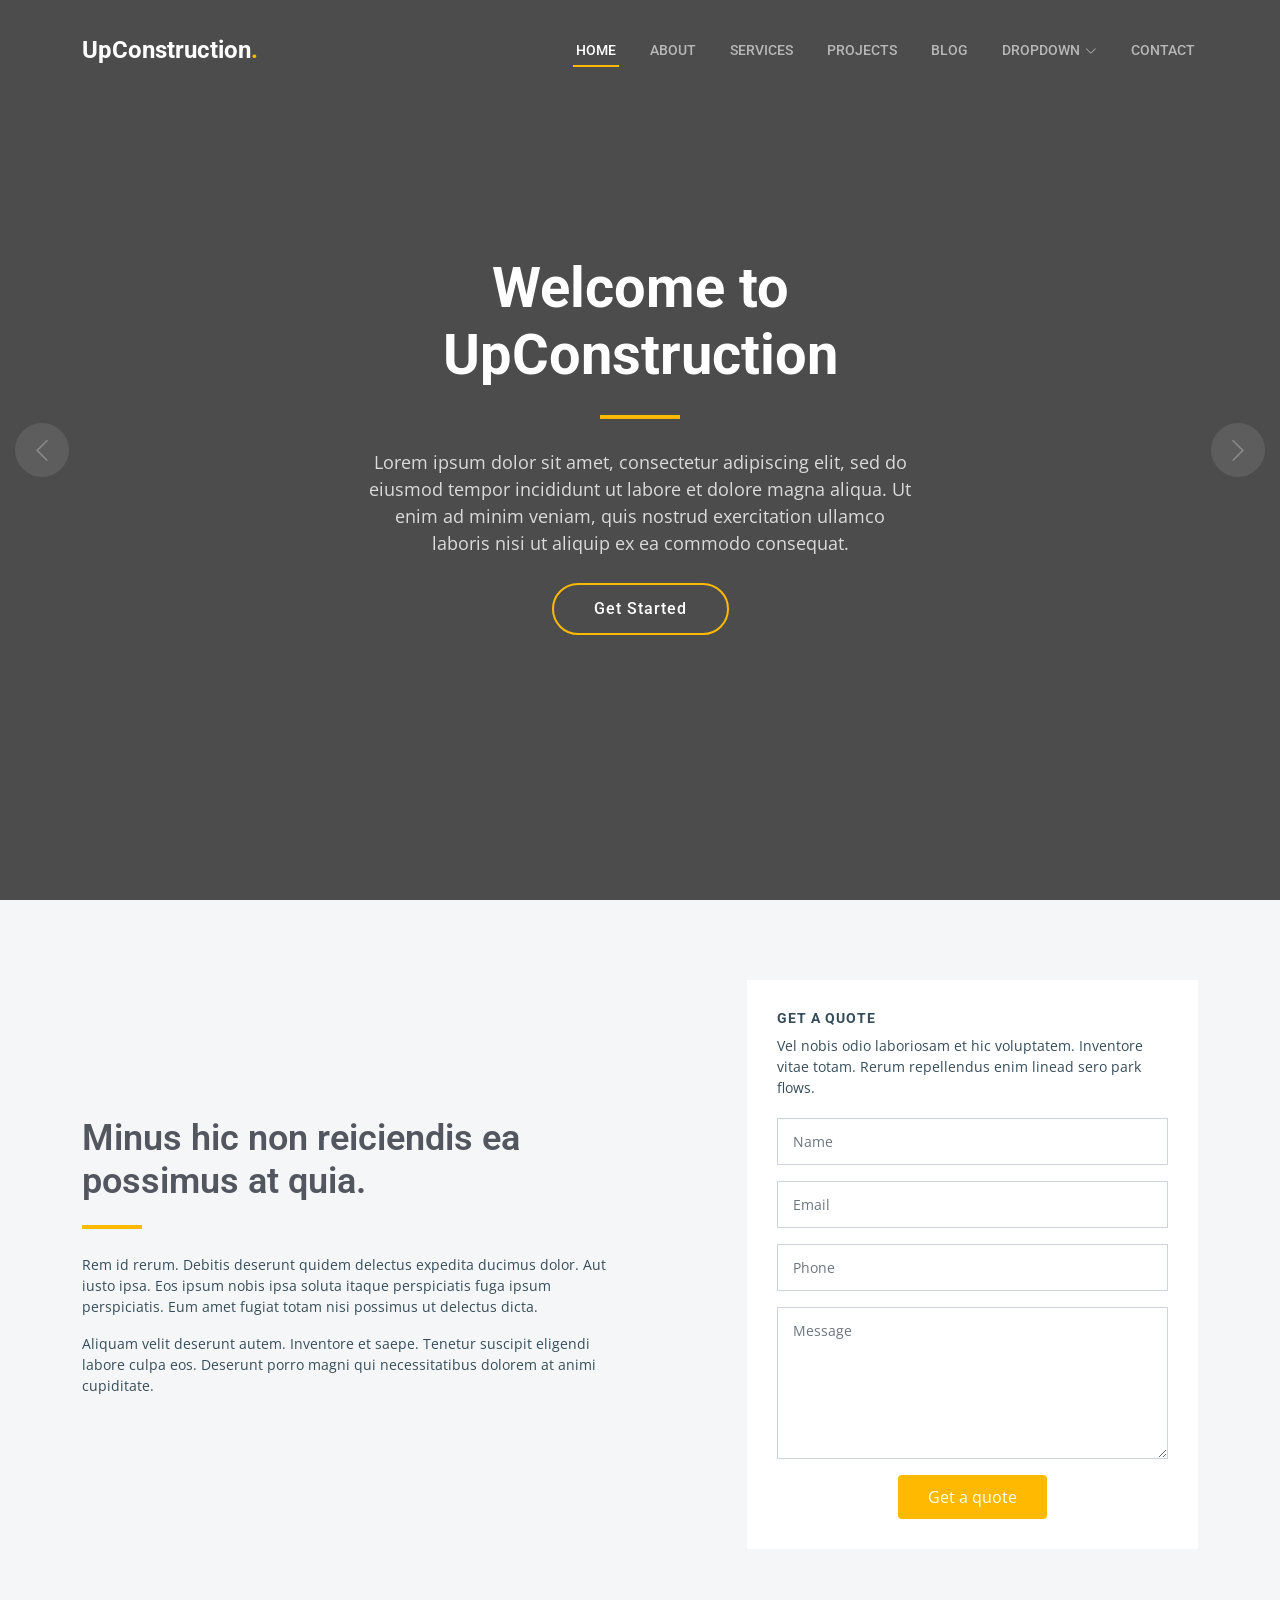
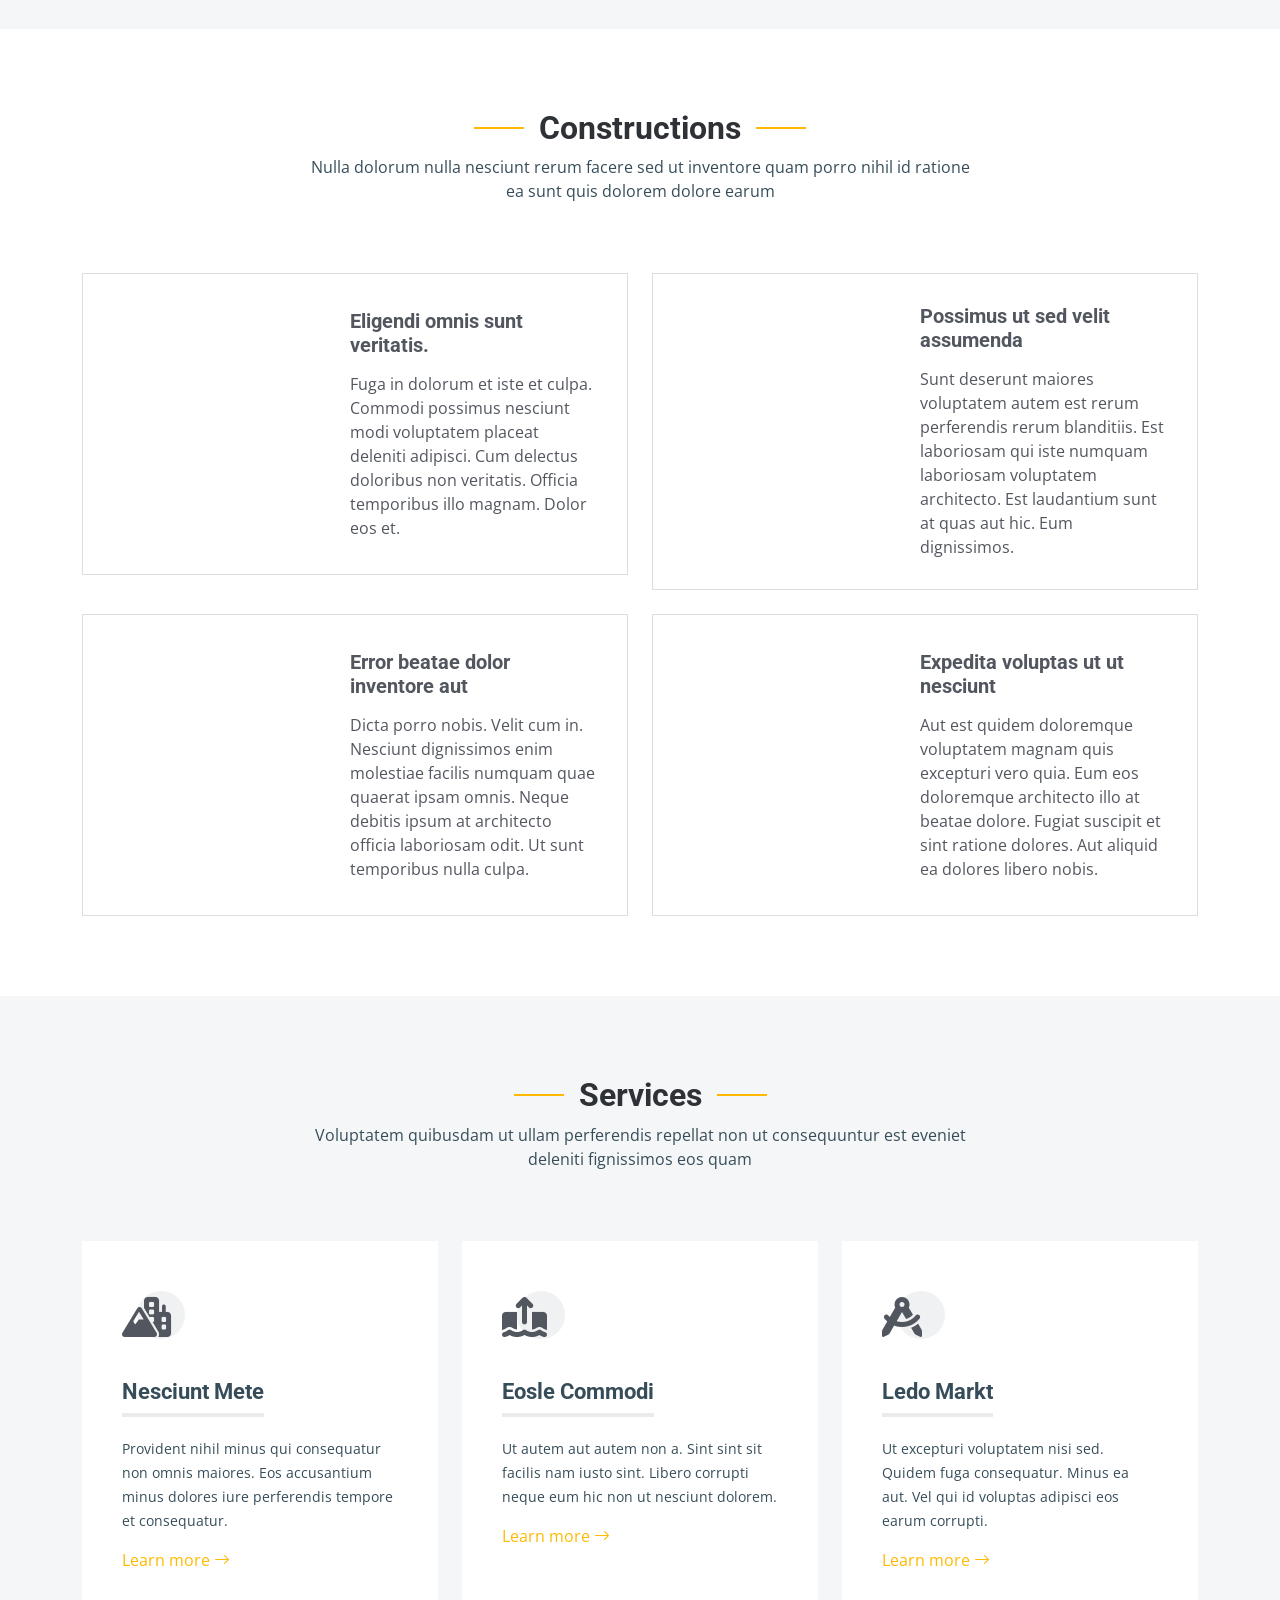
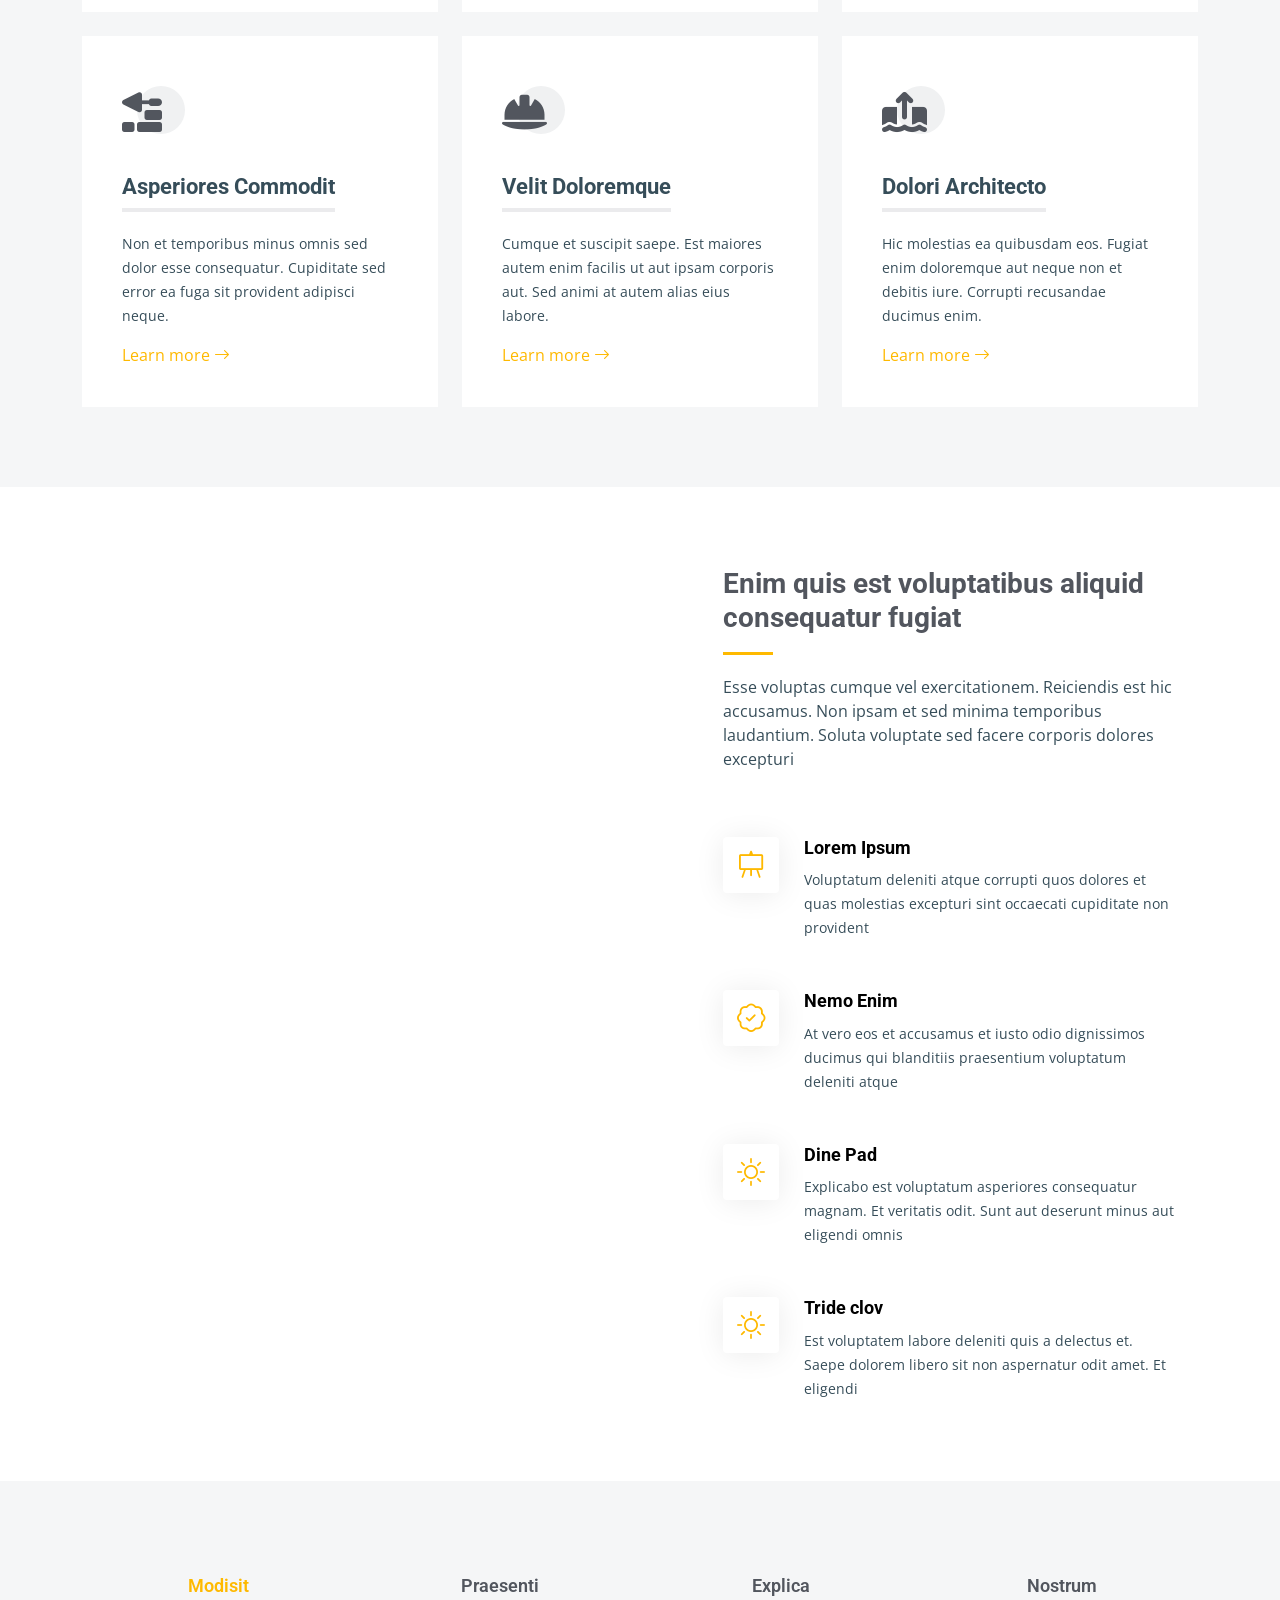
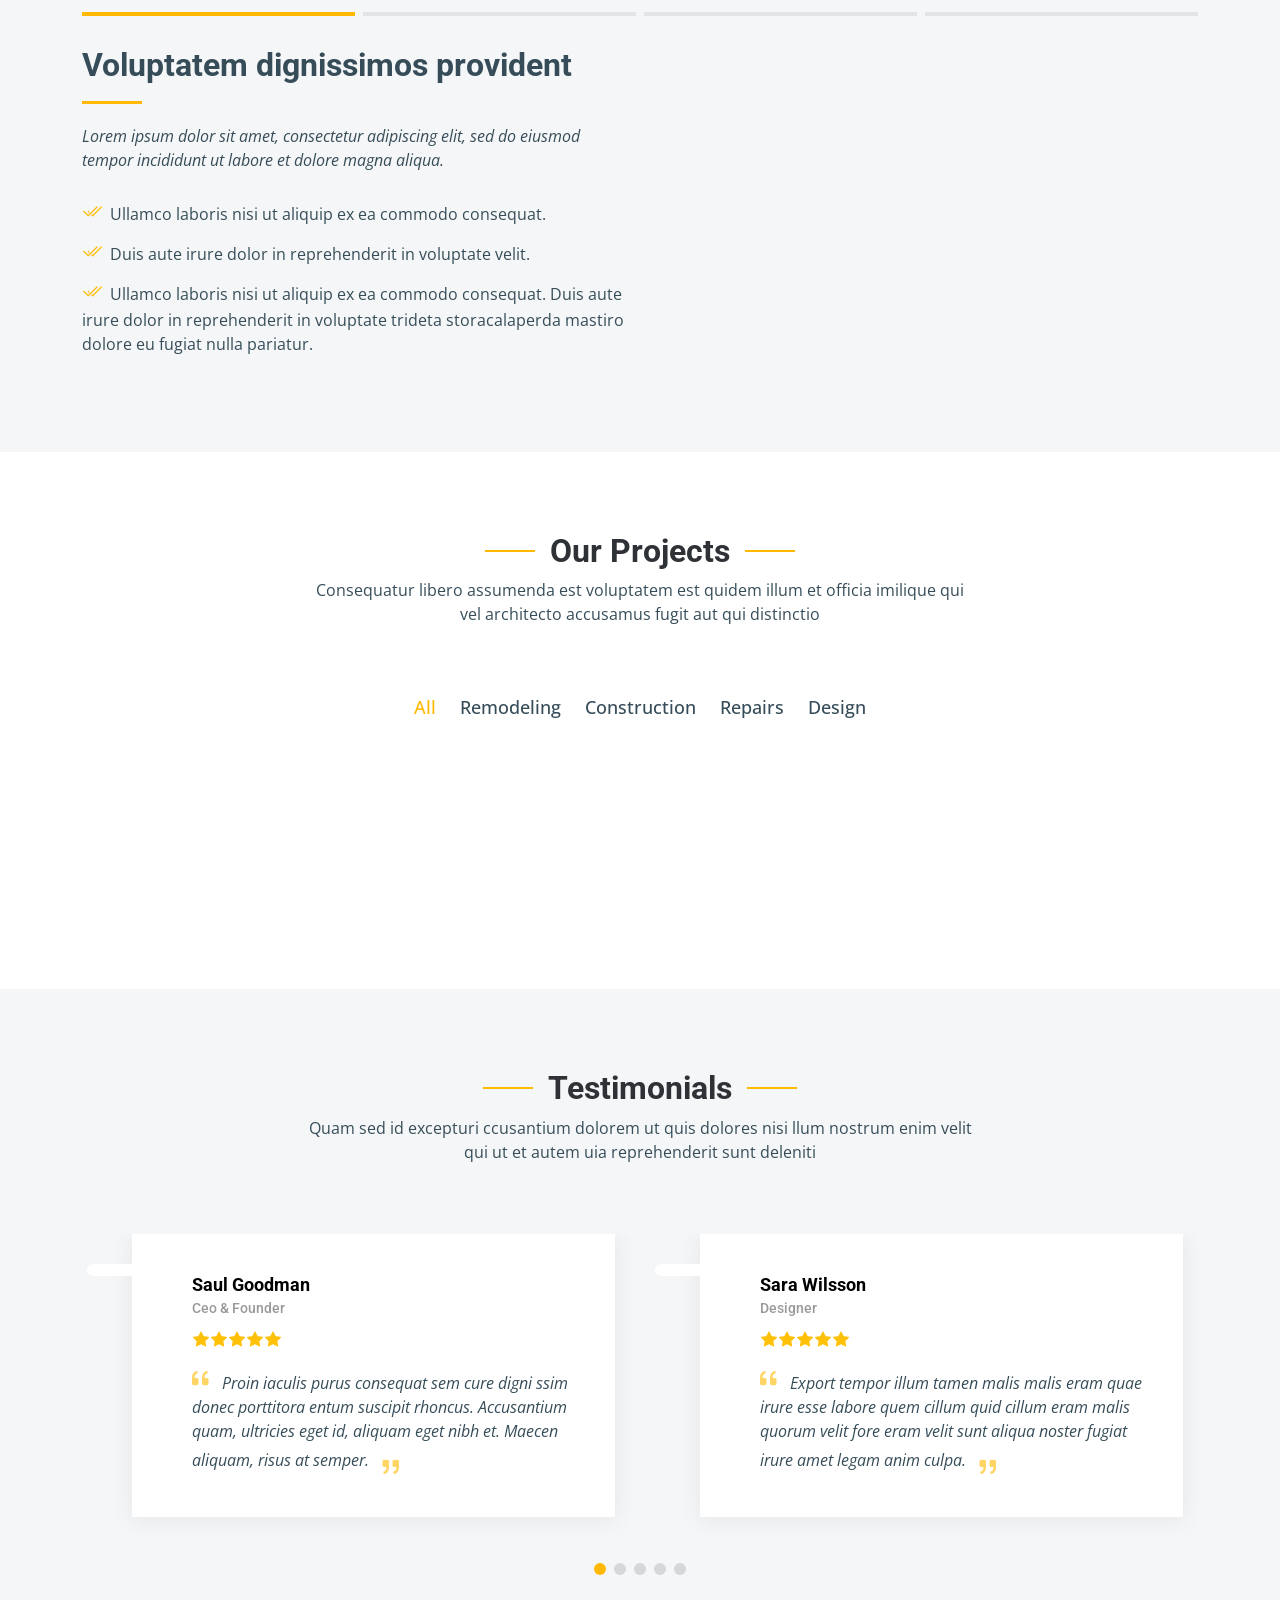
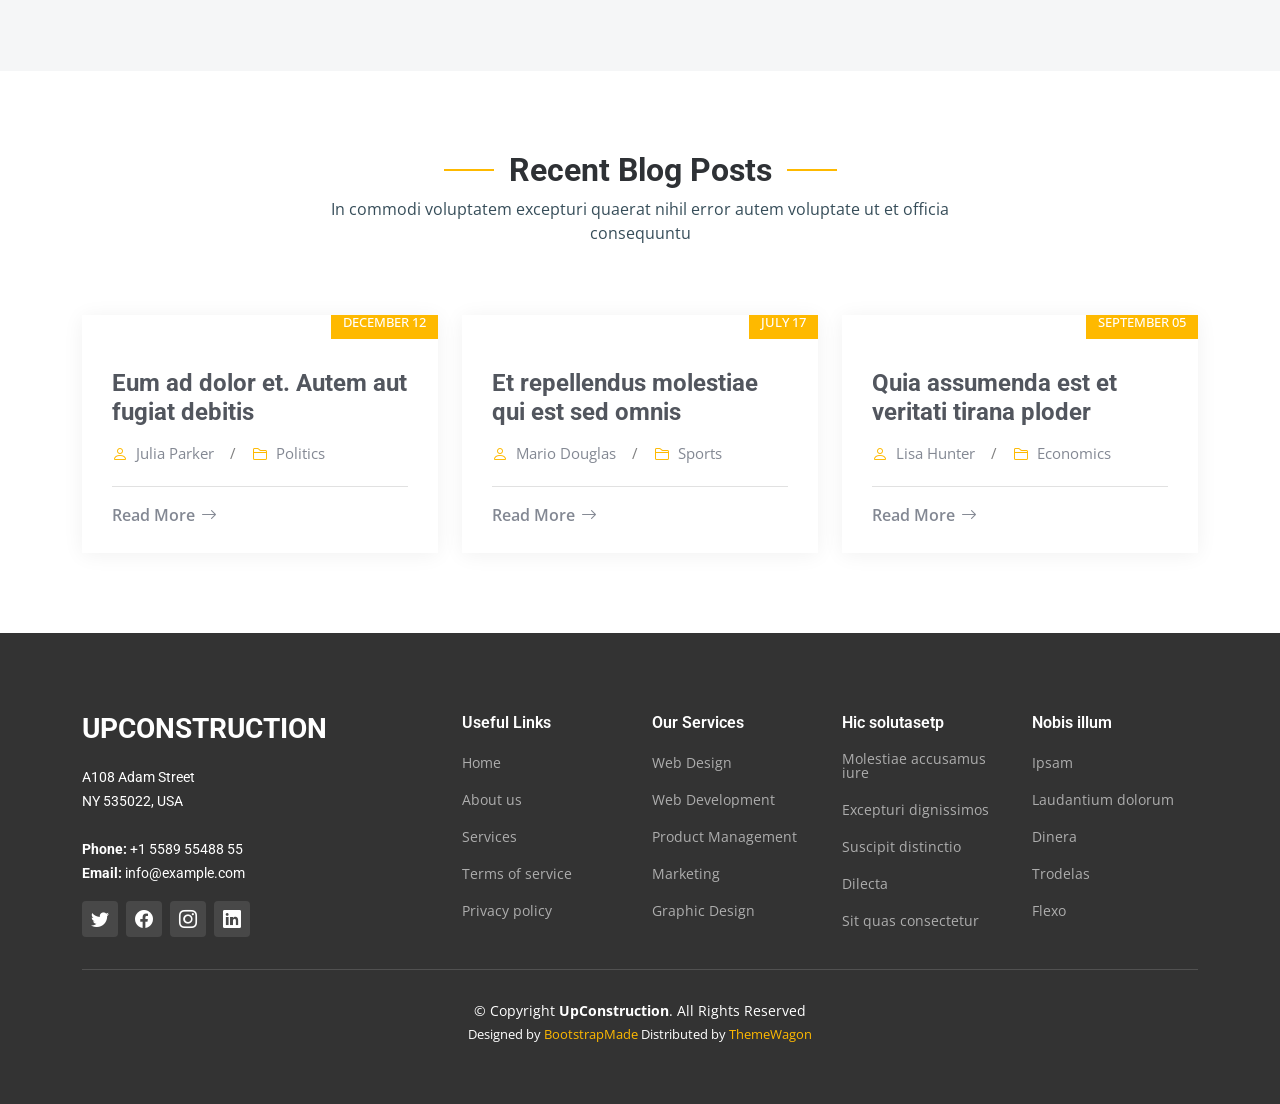
==== index.html @ d297de25 "Add files via upload" ====
<!DOCTYPE html>
<html lang="en">

<head>
  <meta charset="utf-8">
  <meta content="width=device-width, initial-scale=1.0" name="viewport">

  <title>UpConstruction Bootstrap Template - Index</title>
  <meta content="" name="description">
  <meta content="" name="keywords">

  <!-- Favicons -->
  <link href="assets/img/favicon.png" rel="icon">
  <link href="assets/img/apple-touch-icon.png" rel="apple-touch-icon">

  <!-- Google Fonts -->
  <link rel="preconnect" href="https://fonts.googleapis.com">
  <link rel="preconnect" href="https://fonts.gstatic.com" crossorigin>
  <link
    href="https://fonts.googleapis.com/css2?family=Open+Sans:ital,wght@0,300;0,400;0,500;0,600;0,700;1,300;1,400;1,600;1,700&family=Roboto:ital,wght@0,300;0,400;0,500;0,600;0,700;1,300;1,400;1,500;1,600;1,700&family=Work+Sans:ital,wght@0,300;0,400;0,500;0,600;0,700;1,300;1,400;1,500;1,600;1,700&display=swap"
    rel="stylesheet">

  <!-- Vendor CSS Files -->
  <link href="assets/vendor/bootstrap/css/bootstrap.min.css" rel="stylesheet">
  <link href="assets/vendor/bootstrap-icons/bootstrap-icons.css" rel="stylesheet">
  <link href="assets/vendor/fontawesome-free/css/all.min.css" rel="stylesheet">
  <link href="assets/vendor/aos/aos.css" rel="stylesheet">
  <link href="assets/vendor/glightbox/css/glightbox.min.css" rel="stylesheet">
  <link href="assets/vendor/swiper/swiper-bundle.min.css" rel="stylesheet">

  <!-- Template Main CSS File -->
  <link href="assets/css/main.css" rel="stylesheet">

  <!-- =======================================================
  * Template Name: UpConstruction - v1.3.0
  * Template URL: https://bootstrapmade.com/upconstruction-bootstrap-construction-website-template/
  * Author: BootstrapMade.com
  * License: https://bootstrapmade.com/license/
  ======================================================== -->
</head>

<body>

  <!-- ======= Header ======= -->
  <header id="header" class="header d-flex align-items-center">
    <div class="container-fluid container-xl d-flex align-items-center justify-content-between">

      <a href="index.html" class="logo d-flex align-items-center">
        <!-- Uncomment the line below if you also wish to use an image logo -->
        <!-- <img src="assets/img/logo.png" alt=""> -->
        <h1>UpConstruction<span>.</span></h1>
      </a>

      <i class="mobile-nav-toggle mobile-nav-show bi bi-list"></i>
      <i class="mobile-nav-toggle mobile-nav-hide d-none bi bi-x"></i>
      <nav id="navbar" class="navbar">
        <ul>
          <li><a href="index.html" class="active">Home</a></li>
          <li><a href="about.html">About</a></li>
          <li><a href="services.html">Services</a></li>
          <li><a href="projects.html">Projects</a></li>
          <li><a href="blog.html">Blog</a></li>
          <li class="dropdown"><a href="#"><span>Dropdown</span> <i
                class="bi bi-chevron-down dropdown-indicator"></i></a>
            <ul>
              <li><a href="#">Dropdown 1</a></li>
              <li class="dropdown"><a href="#"><span>Deep Dropdown</span> <i
                    class="bi bi-chevron-down dropdown-indicator"></i></a>
                <ul>
                  <li><a href="#">Deep Dropdown 1</a></li>
                  <li><a href="#">Deep Dropdown 2</a></li>
                  <li><a href="#">Deep Dropdown 3</a></li>
                  <li><a href="#">Deep Dropdown 4</a></li>
                  <li><a href="#">Deep Dropdown 5</a></li>
                </ul>
              </li>
              <li><a href="#">Dropdown 2</a></li>
              <li><a href="#">Dropdown 3</a></li>
              <li><a href="#">Dropdown 4</a></li>
            </ul>
          </li>
          <li><a href="contact.html">Contact</a></li>
        </ul>
      </nav><!-- .navbar -->

    </div>
  </header><!-- End Header -->

  <!-- ======= Hero Section ======= -->
  <section id="hero" class="hero">

    <div class="info d-flex align-items-center">
      <div class="container">
        <div class="row justify-content-center">
          <div class="col-lg-6 text-center">
            <h2 data-aos="fade-down">Welcome to <span>UpConstruction</span></h2>
            <p data-aos="fade-up">Lorem ipsum dolor sit amet, consectetur adipiscing elit, sed do eiusmod tempor
              incididunt ut labore et dolore magna aliqua. Ut enim ad minim veniam, quis nostrud exercitation ullamco
              laboris nisi ut aliquip ex ea commodo consequat.</p>
            <a data-aos="fade-up" data-aos-delay="200" href="#get-started" class="btn-get-started">Get Started</a>
          </div>
        </div>
      </div>
    </div>

    <div id="hero-carousel" class="carousel slide" data-bs-ride="carousel" data-bs-interval="5000">

      <div class="carousel-item active" style="background-image: url(assets/img/hero-carousel/hero-carousel-1.jpg)">
      </div>
      <div class="carousel-item" style="background-image: url(assets/img/hero-carousel/hero-carousel-2.jpg)"></div>
      <div class="carousel-item" style="background-image: url(assets/img/hero-carousel/hero-carousel-3.jpg)"></div>
      <div class="carousel-item" style="background-image: url(assets/img/hero-carousel/hero-carousel-4.jpg)"></div>
      <div class="carousel-item" style="background-image: url(assets/img/hero-carousel/hero-carousel-5.jpg)"></div>

      <a class="carousel-control-prev" href="#hero-carousel" role="button" data-bs-slide="prev">
        <span class="carousel-control-prev-icon bi bi-chevron-left" aria-hidden="true"></span>
      </a>

      <a class="carousel-control-next" href="#hero-carousel" role="button" data-bs-slide="next">
        <span class="carousel-control-next-icon bi bi-chevron-right" aria-hidden="true"></span>
      </a>

    </div>

  </section><!-- End Hero Section -->

  <main id="main">

    <!-- ======= Get Started Section ======= -->
    <section id="get-started" class="get-started section-bg">
      <div class="container">

        <div class="row justify-content-between gy-4">

          <div class="col-lg-6 d-flex align-items-center" data-aos="fade-up">
            <div class="content">
              <h3>Minus hic non reiciendis ea possimus at quia.</h3>
              <p>Rem id rerum. Debitis deserunt quidem delectus expedita ducimus dolor. Aut iusto ipsa. Eos ipsum nobis
                ipsa soluta itaque perspiciatis fuga ipsum perspiciatis. Eum amet fugiat totam nisi possimus ut delectus
                dicta.
              <p>Aliquam velit deserunt autem. Inventore et saepe. Tenetur suscipit eligendi labore culpa eos. Deserunt
                porro magni qui necessitatibus dolorem at animi cupiditate.</p>
            </div>
          </div>

          <div class="col-lg-5" data-aos="fade">
            <form action="forms/quote.php" method="post" class="php-email-form">
              <h3>Get a quote</h3>
              <p>Vel nobis odio laboriosam et hic voluptatem. Inventore vitae totam. Rerum repellendus enim linead sero
                park flows.</p>
              <div class="row gy-3">

                <div class="col-md-12">
                  <input type="text" name="name" class="form-control" placeholder="Name" required>
                </div>

                <div class="col-md-12 ">
                  <input type="email" class="form-control" name="email" placeholder="Email" required>
                </div>

                <div class="col-md-12">
                  <input type="text" class="form-control" name="phone" placeholder="Phone" required>
                </div>

                <div class="col-md-12">
                  <textarea class="form-control" name="message" rows="6" placeholder="Message" required></textarea>
                </div>

                <div class="col-md-12 text-center">
                  <div class="loading">Loading</div>
                  <div class="error-message"></div>
                  <div class="sent-message">Your quote request has been sent successfully. Thank you!</div>

                  <button type="submit">Get a quote</button>
                </div>

              </div>
            </form>
          </div><!-- End Quote Form -->

        </div>

      </div>
    </section><!-- End Get Started Section -->

    <!-- ======= Constructions Section ======= -->
    <section id="constructions" class="constructions">
      <div class="container" data-aos="fade-up">

        <div class="section-header">
          <h2>Constructions</h2>
          <p>Nulla dolorum nulla nesciunt rerum facere sed ut inventore quam porro nihil id ratione ea sunt quis dolorem
            dolore earum</p>
        </div>

        <div class="row gy-4">

          <div class="col-lg-6" data-aos="fade-up" data-aos-delay="100">
            <div class="card-item">
              <div class="row">
                <div class="col-xl-5">
                  <div class="card-bg" style="background-image: url(assets/img/constructions-1.jpg);"></div>
                </div>
                <div class="col-xl-7 d-flex align-items-center">
                  <div class="card-body">
                    <h4 class="card-title">Eligendi omnis sunt veritatis.</h4>
                    <p>Fuga in dolorum et iste et culpa. Commodi possimus nesciunt modi voluptatem placeat deleniti
                      adipisci. Cum delectus doloribus non veritatis. Officia temporibus illo magnam. Dolor eos et.</p>
                  </div>
                </div>
              </div>
            </div>
          </div><!-- End Card Item -->

          <div class="col-lg-6" data-aos="fade-up" data-aos-delay="200">
            <div class="card-item">
              <div class="row">
                <div class="col-xl-5">
                  <div class="card-bg" style="background-image: url(assets/img/constructions-2.jpg);"></div>
                </div>
                <div class="col-xl-7 d-flex align-items-center">
                  <div class="card-body">
                    <h4 class="card-title">Possimus ut sed velit assumenda</h4>
                    <p>Sunt deserunt maiores voluptatem autem est rerum perferendis rerum blanditiis. Est laboriosam qui
                      iste numquam laboriosam voluptatem architecto. Est laudantium sunt at quas aut hic. Eum
                      dignissimos.</p>
                  </div>
                </div>
              </div>
            </div>
          </div><!-- End Card Item -->

          <div class="col-lg-6" data-aos="fade-up" data-aos-delay="300">
            <div class="card-item">
              <div class="row">
                <div class="col-xl-5">
                  <div class="card-bg" style="background-image: url(assets/img/constructions-3.jpg);"></div>
                </div>
                <div class="col-xl-7 d-flex align-items-center">
                  <div class="card-body">
                    <h4 class="card-title">Error beatae dolor inventore aut</h4>
                    <p>Dicta porro nobis. Velit cum in. Nesciunt dignissimos enim molestiae facilis numquam quae quaerat
                      ipsam omnis. Neque debitis ipsum at architecto officia laboriosam odit. Ut sunt temporibus nulla
                      culpa.</p>
                  </div>
                </div>
              </div>
            </div>
          </div><!-- End Card Item -->

          <div class="col-lg-6" data-aos="fade-up" data-aos-delay="400">
            <div class="card-item">
              <div class="row">
                <div class="col-xl-5">
                  <div class="card-bg" style="background-image: url(assets/img/constructions-4.jpg);"></div>
                </div>
                <div class="col-xl-7 d-flex align-items-center">
                  <div class="card-body">
                    <h4 class="card-title">Expedita voluptas ut ut nesciunt</h4>
                    <p>Aut est quidem doloremque voluptatem magnam quis excepturi vero quia. Eum eos doloremque
                      architecto illo at beatae dolore. Fugiat suscipit et sint ratione dolores. Aut aliquid ea dolores
                      libero nobis.</p>
                  </div>
                </div>
              </div>
            </div>
          </div><!-- End Card Item -->

        </div>

      </div>
    </section><!-- End Constructions Section -->

    <!-- ======= Services Section ======= -->
    <section id="services" class="services section-bg">
      <div class="container" data-aos="fade-up">

        <div class="section-header">
          <h2>Services</h2>
          <p>Voluptatem quibusdam ut ullam perferendis repellat non ut consequuntur est eveniet deleniti fignissimos eos
            quam</p>
        </div>

        <div class="row gy-4">

          <div class="col-lg-4 col-md-6" data-aos="fade-up" data-aos-delay="100">
            <div class="service-item  position-relative">
              <div class="icon">
                <i class="fa-solid fa-mountain-city"></i>
              </div>
              <h3>Nesciunt Mete</h3>
              <p>Provident nihil minus qui consequatur non omnis maiores. Eos accusantium minus dolores iure perferendis
                tempore et consequatur.</p>
              <a href="service-details.html" class="readmore stretched-link">Learn more <i
                  class="bi bi-arrow-right"></i></a>
            </div>
          </div><!-- End Service Item -->

          <div class="col-lg-4 col-md-6" data-aos="fade-up" data-aos-delay="200">
            <div class="service-item position-relative">
              <div class="icon">
                <i class="fa-solid fa-arrow-up-from-ground-water"></i>
              </div>
              <h3>Eosle Commodi</h3>
              <p>Ut autem aut autem non a. Sint sint sit facilis nam iusto sint. Libero corrupti neque eum hic non ut
                nesciunt dolorem.</p>
              <a href="service-details.html" class="readmore stretched-link">Learn more <i
                  class="bi bi-arrow-right"></i></a>
            </div>
          </div><!-- End Service Item -->

          <div class="col-lg-4 col-md-6" data-aos="fade-up" data-aos-delay="300">
            <div class="service-item position-relative">
              <div class="icon">
                <i class="fa-solid fa-compass-drafting"></i>
              </div>
              <h3>Ledo Markt</h3>
              <p>Ut excepturi voluptatem nisi sed. Quidem fuga consequatur. Minus ea aut. Vel qui id voluptas adipisci
                eos earum corrupti.</p>
              <a href="service-details.html" class="readmore stretched-link">Learn more <i
                  class="bi bi-arrow-right"></i></a>
            </div>
          </div><!-- End Service Item -->

          <div class="col-lg-4 col-md-6" data-aos="fade-up" data-aos-delay="400">
            <div class="service-item position-relative">
              <div class="icon">
                <i class="fa-solid fa-trowel-bricks"></i>
              </div>
              <h3>Asperiores Commodit</h3>
              <p>Non et temporibus minus omnis sed dolor esse consequatur. Cupiditate sed error ea fuga sit provident
                adipisci neque.</p>
              <a href="service-details.html" class="readmore stretched-link">Learn more <i
                  class="bi bi-arrow-right"></i></a>
            </div>
          </div><!-- End Service Item -->

          <div class="col-lg-4 col-md-6" data-aos="fade-up" data-aos-delay="500">
            <div class="service-item position-relative">
              <div class="icon">
                <i class="fa-solid fa-helmet-safety"></i>
              </div>
              <h3>Velit Doloremque</h3>
              <p>Cumque et suscipit saepe. Est maiores autem enim facilis ut aut ipsam corporis aut. Sed animi at autem
                alias eius labore.</p>
              <a href="service-details.html" class="readmore stretched-link">Learn more <i
                  class="bi bi-arrow-right"></i></a>
            </div>
          </div><!-- End Service Item -->

          <div class="col-lg-4 col-md-6" data-aos="fade-up" data-aos-delay="600">
            <div class="service-item position-relative">
              <div class="icon">
                <i class="fa-solid fa-arrow-up-from-ground-water"></i>
              </div>
              <h3>Dolori Architecto</h3>
              <p>Hic molestias ea quibusdam eos. Fugiat enim doloremque aut neque non et debitis iure. Corrupti
                recusandae ducimus enim.</p>
              <a href="service-details.html" class="readmore stretched-link">Learn more <i
                  class="bi bi-arrow-right"></i></a>
            </div>
          </div><!-- End Service Item -->

        </div>

      </div>
    </section><!-- End Services Section -->

    <!-- ======= Alt Services Section ======= -->
    <section id="alt-services" class="alt-services">
      <div class="container" data-aos="fade-up">

        <div class="row justify-content-around gy-4">
          <div class="col-lg-6 img-bg" style="background-image: url(assets/img/alt-services.jpg);" data-aos="zoom-in"
            data-aos-delay="100"></div>

          <div class="col-lg-5 d-flex flex-column justify-content-center">
            <h3>Enim quis est voluptatibus aliquid consequatur fugiat</h3>
            <p>Esse voluptas cumque vel exercitationem. Reiciendis est hic accusamus. Non ipsam et sed minima temporibus
              laudantium. Soluta voluptate sed facere corporis dolores excepturi</p>

            <div class="icon-box d-flex position-relative" data-aos="fade-up" data-aos-delay="100">
              <i class="bi bi-easel flex-shrink-0"></i>
              <div>
                <h4><a href="" class="stretched-link">Lorem Ipsum</a></h4>
                <p>Voluptatum deleniti atque corrupti quos dolores et quas molestias excepturi sint occaecati cupiditate
                  non provident</p>
              </div>
            </div><!-- End Icon Box -->

            <div class="icon-box d-flex position-relative" data-aos="fade-up" data-aos-delay="200">
              <i class="bi bi-patch-check flex-shrink-0"></i>
              <div>
                <h4><a href="" class="stretched-link">Nemo Enim</a></h4>
                <p>At vero eos et accusamus et iusto odio dignissimos ducimus qui blanditiis praesentium voluptatum
                  deleniti atque</p>
              </div>
            </div><!-- End Icon Box -->

            <div class="icon-box d-flex position-relative" data-aos="fade-up" data-aos-delay="300">
              <i class="bi bi-brightness-high flex-shrink-0"></i>
              <div>
                <h4><a href="" class="stretched-link">Dine Pad</a></h4>
                <p>Explicabo est voluptatum asperiores consequatur magnam. Et veritatis odit. Sunt aut deserunt minus
                  aut eligendi omnis</p>
              </div>
            </div><!-- End Icon Box -->

            <div class="icon-box d-flex position-relative" data-aos="fade-up" data-aos-delay="400">
              <i class="bi bi-brightness-high flex-shrink-0"></i>
              <div>
                <h4><a href="" class="stretched-link">Tride clov</a></h4>
                <p>Est voluptatem labore deleniti quis a delectus et. Saepe dolorem libero sit non aspernatur odit amet.
                  Et eligendi</p>
              </div>
            </div><!-- End Icon Box -->

          </div>
        </div>

      </div>
    </section><!-- End Alt Services Section -->

    <!-- ======= Features Section ======= -->
    <section id="features" class="features section-bg">
      <div class="container" data-aos="fade-up">

        <ul class="nav nav-tabs row  g-2 d-flex">

          <li class="nav-item col-3">
            <a class="nav-link active show" data-bs-toggle="tab" data-bs-target="#tab-1">
              <h4>Modisit</h4>
            </a>
          </li><!-- End tab nav item -->

          <li class="nav-item col-3">
            <a class="nav-link" data-bs-toggle="tab" data-bs-target="#tab-2">
              <h4>Praesenti</h4>
            </a><!-- End tab nav item -->

          <li class="nav-item col-3">
            <a class="nav-link" data-bs-toggle="tab" data-bs-target="#tab-3">
              <h4>Explica</h4>
            </a>
          </li><!-- End tab nav item -->

          <li class="nav-item col-3">
            <a class="nav-link" data-bs-toggle="tab" data-bs-target="#tab-4">
              <h4>Nostrum</h4>
            </a>
          </li><!-- End tab nav item -->

        </ul>

        <div class="tab-content">

          <div class="tab-pane active show" id="tab-1">
            <div class="row">
              <div class="col-lg-6 order-2 order-lg-1 mt-3 mt-lg-0 d-flex flex-column justify-content-center"
                data-aos="fade-up" data-aos-delay="100">
                <h3>Voluptatem dignissimos provident</h3>
                <p class="fst-italic">
                  Lorem ipsum dolor sit amet, consectetur adipiscing elit, sed do eiusmod tempor incididunt ut labore et
                  dolore
                  magna aliqua.
                </p>
                <ul>
                  <li><i class="bi bi-check2-all"></i> Ullamco laboris nisi ut aliquip ex ea commodo consequat.</li>
                  <li><i class="bi bi-check2-all"></i> Duis aute irure dolor in reprehenderit in voluptate velit.</li>
                  <li><i class="bi bi-check2-all"></i> Ullamco laboris nisi ut aliquip ex ea commodo consequat. Duis
                    aute irure dolor in reprehenderit in voluptate trideta storacalaperda mastiro dolore eu fugiat nulla
                    pariatur.</li>
                </ul>
              </div>
              <div class="col-lg-6 order-1 order-lg-2 text-center" data-aos="fade-up" data-aos-delay="200">
                <img src="assets/img/features-1.jpg" alt="" class="img-fluid">
              </div>
            </div>
          </div><!-- End tab content item -->

          <div class="tab-pane" id="tab-2">
            <div class="row">
              <div class="col-lg-6 order-2 order-lg-1 mt-3 mt-lg-0 d-flex flex-column justify-content-center">
                <h3>Neque exercitationem debitis</h3>
                <p class="fst-italic">
                  Lorem ipsum dolor sit amet, consectetur adipiscing elit, sed do eiusmod tempor incididunt ut labore et
                  dolore
                  magna aliqua.
                </p>
                <ul>
                  <li><i class="bi bi-check2-all"></i> Ullamco laboris nisi ut aliquip ex ea commodo consequat.</li>
                  <li><i class="bi bi-check2-all"></i> Duis aute irure dolor in reprehenderit in voluptate velit.</li>
                  <li><i class="bi bi-check2-all"></i> Provident mollitia neque rerum asperiores dolores quos qui a.
                    Ipsum neque dolor voluptate nisi sed.</li>
                  <li><i class="bi bi-check2-all"></i> Ullamco laboris nisi ut aliquip ex ea commodo consequat. Duis
                    aute irure dolor in reprehenderit in voluptate trideta storacalaperda mastiro dolore eu fugiat nulla
                    pariatur.</li>
                </ul>
              </div>
              <div class="col-lg-6 order-1 order-lg-2 text-center">
                <img src="assets/img/features-2.jpg" alt="" class="img-fluid">
              </div>
            </div>
          </div><!-- End tab content item -->

          <div class="tab-pane" id="tab-3">
            <div class="row">
              <div class="col-lg-6 order-2 order-lg-1 mt-3 mt-lg-0 d-flex flex-column justify-content-center">
                <h3>Voluptatibus commodi accusamu</h3>
                <ul>
                  <li><i class="bi bi-check2-all"></i> Ullamco laboris nisi ut aliquip ex ea commodo consequat.</li>
                  <li><i class="bi bi-check2-all"></i> Duis aute irure dolor in reprehenderit in voluptate velit.</li>
                  <li><i class="bi bi-check2-all"></i> Provident mollitia neque rerum asperiores dolores quos qui a.
                    Ipsum neque dolor voluptate nisi sed.</li>
                </ul>
                <p class="fst-italic">
                  Lorem ipsum dolor sit amet, consectetur adipiscing elit, sed do eiusmod tempor incididunt ut labore et
                  dolore
                  magna aliqua.
                </p>
              </div>
              <div class="col-lg-6 order-1 order-lg-2 text-center">
                <img src="assets/img/features-3.jpg" alt="" class="img-fluid">
              </div>
            </div>
          </div><!-- End tab content item -->

          <div class="tab-pane" id="tab-4">
            <div class="row">
              <div class="col-lg-6 order-2 order-lg-1 mt-3 mt-lg-0 d-flex flex-column justify-content-center">
                <h3>Omnis fugiat ea explicabo sunt</h3>
                <p class="fst-italic">
                  Lorem ipsum dolor sit amet, consectetur adipiscing elit, sed do eiusmod tempor incididunt ut labore et
                  dolore
                  magna aliqua.
                </p>
                <ul>
                  <li><i class="bi bi-check2-all"></i> Ullamco laboris nisi ut aliquip ex ea commodo consequat.</li>
                  <li><i class="bi bi-check2-all"></i> Duis aute irure dolor in reprehenderit in voluptate velit.</li>
                  <li><i class="bi bi-check2-all"></i> Ullamco laboris nisi ut aliquip ex ea commodo consequat. Duis
                    aute irure dolor in reprehenderit in voluptate trideta storacalaperda mastiro dolore eu fugiat nulla
                    pariatur.</li>
                </ul>
              </div>
              <div class="col-lg-6 order-1 order-lg-2 text-center">
                <img src="assets/img/features-4.jpg" alt="" class="img-fluid">
              </div>
            </div>
          </div><!-- End tab content item -->

        </div>

      </div>
    </section><!-- End Features Section -->

    <!-- ======= Our Projects Section ======= -->
    <section id="projects" class="projects">
      <div class="container" data-aos="fade-up">

        <div class="section-header">
          <h2>Our Projects</h2>
          <p>Consequatur libero assumenda est voluptatem est quidem illum et officia imilique qui vel architecto
            accusamus fugit aut qui distinctio</p>
        </div>

        <div class="portfolio-isotope" data-portfolio-filter="*" data-portfolio-layout="masonry"
          data-portfolio-sort="original-order">

          <ul class="portfolio-flters" data-aos="fade-up" data-aos-delay="100">
            <li data-filter="*" class="filter-active">All</li>
            <li data-filter=".filter-remodeling">Remodeling</li>
            <li data-filter=".filter-construction">Construction</li>
            <li data-filter=".filter-repairs">Repairs</li>
            <li data-filter=".filter-design">Design</li>
          </ul><!-- End Projects Filters -->

          <div class="row gy-4 portfolio-container" data-aos="fade-up" data-aos-delay="200">

            <div class="col-lg-4 col-md-6 portfolio-item filter-remodeling">
              <div class="portfolio-content h-100">
                <img src="assets/img/projects/remodeling-1.jpg" class="img-fluid" alt="">
                <div class="portfolio-info">
                  <h4>Remodeling 1</h4>
                  <p>Lorem ipsum, dolor sit amet consectetur</p>
                  <a href="assets/img/projects/remodeling-1.jpg" title="Remodeling 1"
                    data-gallery="portfolio-gallery-remodeling" class="glightbox preview-link"><i
                      class="bi bi-zoom-in"></i></a>
                  <a href="project-details.html" title="More Details" class="details-link"><i
                      class="bi bi-link-45deg"></i></a>
                </div>
              </div>
            </div><!-- End Projects Item -->

            <div class="col-lg-4 col-md-6 portfolio-item filter-construction">
              <div class="portfolio-content h-100">
                <img src="assets/img/projects/construction-1.jpg" class="img-fluid" alt="">
                <div class="portfolio-info">
                  <h4>Construction 1</h4>
                  <p>Lorem ipsum, dolor sit amet consectetur</p>
                  <a href="assets/img/projects/construction-1.jpg" title="Construction 1"
                    data-gallery="portfolio-gallery-construction" class="glightbox preview-link"><i
                      class="bi bi-zoom-in"></i></a>
                  <a href="project-details.html" title="More Details" class="details-link"><i
                      class="bi bi-link-45deg"></i></a>
                </div>
              </div>
            </div><!-- End Projects Item -->

            <div class="col-lg-4 col-md-6 portfolio-item filter-repairs">
              <div class="portfolio-content h-100">
                <img src="assets/img/projects/repairs-1.jpg" class="img-fluid" alt="">
                <div class="portfolio-info">
                  <h4>Repairs 1</h4>
                  <p>Lorem ipsum, dolor sit amet consectetur</p>
                  <a href="assets/img/projects/repairs-1.jpg" title="Repairs 1" data-gallery="portfolio-gallery-repairs"
                    class="glightbox preview-link"><i class="bi bi-zoom-in"></i></a>
                  <a href="project-details.html" title="More Details" class="details-link"><i
                      class="bi bi-link-45deg"></i></a>
                </div>
              </div>
            </div><!-- End Projects Item -->

            <div class="col-lg-4 col-md-6 portfolio-item filter-design">
              <div class="portfolio-content h-100">
                <img src="assets/img/projects/design-1.jpg" class="img-fluid" alt="">
                <div class="portfolio-info">
                  <h4>Design 1</h4>
                  <p>Lorem ipsum, dolor sit amet consectetur</p>
                  <a href="assets/img/projects/design-1.jpg" title="Repairs 1" data-gallery="portfolio-gallery-book"
                    class="glightbox preview-link"><i class="bi bi-zoom-in"></i></a>
                  <a href="project-details.html" title="More Details" class="details-link"><i
                      class="bi bi-link-45deg"></i></a>
                </div>
              </div>
            </div><!-- End Projects Item -->

            <div class="col-lg-4 col-md-6 portfolio-item filter-remodeling">
              <div class="portfolio-content h-100">
                <img src="assets/img/projects/remodeling-2.jpg" class="img-fluid" alt="">
                <div class="portfolio-info">
                  <h4>Remodeling 2</h4>
                  <p>Lorem ipsum, dolor sit amet consectetur</p>
                  <a href="assets/img/projects/remodeling-2.jpg" title="Remodeling 2"
                    data-gallery="portfolio-gallery-remodeling" class="glightbox preview-link"><i
                      class="bi bi-zoom-in"></i></a>
                  <a href="project-details.html" title="More Details" class="details-link"><i
                      class="bi bi-link-45deg"></i></a>
                </div>
              </div>
            </div><!-- End Projects Item -->

            <div class="col-lg-4 col-md-6 portfolio-item filter-construction">
              <div class="portfolio-content h-100">
                <img src="assets/img/projects/construction-2.jpg" class="img-fluid" alt="">
                <div class="portfolio-info">
                  <h4>Construction 2</h4>
                  <p>Lorem ipsum, dolor sit amet consectetur</p>
                  <a href="assets/img/projects/construction-2.jpg" title="Construction 2"
                    data-gallery="portfolio-gallery-construction" class="glightbox preview-link"><i
                      class="bi bi-zoom-in"></i></a>
                  <a href="project-details.html" title="More Details" class="details-link"><i
                      class="bi bi-link-45deg"></i></a>
                </div>
              </div>
            </div><!-- End Projects Item -->

            <div class="col-lg-4 col-md-6 portfolio-item filter-repairs">
              <div class="portfolio-content h-100">
                <img src="assets/img/projects/repairs-2.jpg" class="img-fluid" alt="">
                <div class="portfolio-info">
                  <h4>Repairs 2</h4>
                  <p>Lorem ipsum, dolor sit amet consectetur</p>
                  <a href="assets/img/projects/repairs-2.jpg" title="Repairs 2" data-gallery="portfolio-gallery-repairs"
                    class="glightbox preview-link"><i class="bi bi-zoom-in"></i></a>
                  <a href="project-details.html" title="More Details" class="details-link"><i
                      class="bi bi-link-45deg"></i></a>
                </div>
              </div>
            </div><!-- End Projects Item -->

            <div class="col-lg-4 col-md-6 portfolio-item filter-design">
              <div class="portfolio-content h-100">
                <img src="assets/img/projects/design-2.jpg" class="img-fluid" alt="">
                <div class="portfolio-info">
                  <h4>Design 2</h4>
                  <p>Lorem ipsum, dolor sit amet consectetur</p>
                  <a href="assets/img/projects/design-2.jpg" title="Repairs 2" data-gallery="portfolio-gallery-book"
                    class="glightbox preview-link"><i class="bi bi-zoom-in"></i></a>
                  <a href="project-details.html" title="More Details" class="details-link"><i
                      class="bi bi-link-45deg"></i></a>
                </div>
              </div>
            </div><!-- End Projects Item -->

            <div class="col-lg-4 col-md-6 portfolio-item filter-remodeling">
              <div class="portfolio-content h-100">
                <img src="assets/img/projects/remodeling-3.jpg" class="img-fluid" alt="">
                <div class="portfolio-info">
                  <h4>Remodeling 3</h4>
                  <p>Lorem ipsum, dolor sit amet consectetur</p>
                  <a href="assets/img/projects/remodeling-3.jpg" title="Remodeling 3"
                    data-gallery="portfolio-gallery-remodeling" class="glightbox preview-link"><i
                      class="bi bi-zoom-in"></i></a>
                  <a href="project-details.html" title="More Details" class="details-link"><i
                      class="bi bi-link-45deg"></i></a>
                </div>
              </div>
            </div><!-- End Projects Item -->

            <div class="col-lg-4 col-md-6 portfolio-item filter-construction">
              <div class="portfolio-content h-100">
                <img src="assets/img/projects/construction-3.jpg" class="img-fluid" alt="">
                <div class="portfolio-info">
                  <h4>Construction 3</h4>
                  <p>Lorem ipsum, dolor sit amet consectetur</p>
                  <a href="assets/img/projects/construction-3.jpg" title="Construction 3"
                    data-gallery="portfolio-gallery-construction" class="glightbox preview-link"><i
                      class="bi bi-zoom-in"></i></a>
                  <a href="project-details.html" title="More Details" class="details-link"><i
                      class="bi bi-link-45deg"></i></a>
                </div>
              </div>
            </div><!-- End Projects Item -->

            <div class="col-lg-4 col-md-6 portfolio-item filter-repairs">
              <div class="portfolio-content h-100">
                <img src="assets/img/projects/repairs-3.jpg" class="img-fluid" alt="">
                <div class="portfolio-info">
                  <h4>Repairs 3</h4>
                  <p>Lorem ipsum, dolor sit amet consectetur</p>
                  <a href="assets/img/projects/repairs-3.jpg" title="Repairs 2" data-gallery="portfolio-gallery-repairs"
                    class="glightbox preview-link"><i class="bi bi-zoom-in"></i></a>
                  <a href="project-details.html" title="More Details" class="details-link"><i
                      class="bi bi-link-45deg"></i></a>
                </div>
              </div>
            </div><!-- End Projects Item -->

            <div class="col-lg-4 col-md-6 portfolio-item filter-design">
              <div class="portfolio-content h-100">
                <img src="assets/img/projects/design-3.jpg" class="img-fluid" alt="">
                <div class="portfolio-info">
                  <h4>Design 3</h4>
                  <p>Lorem ipsum, dolor sit amet consectetur</p>
                  <a href="assets/img/projects/design-3.jpg" title="Repairs 3" data-gallery="portfolio-gallery-book"
                    class="glightbox preview-link"><i class="bi bi-zoom-in"></i></a>
                  <a href="project-details.html" title="More Details" class="details-link"><i
                      class="bi bi-link-45deg"></i></a>
                </div>
              </div>
            </div><!-- End Projects Item -->

          </div><!-- End Projects Container -->

        </div>

      </div>
    </section><!-- End Our Projects Section -->

    <!-- ======= Testimonials Section ======= -->
    <section id="testimonials" class="testimonials section-bg">
      <div class="container" data-aos="fade-up">

        <div class="section-header">
          <h2>Testimonials</h2>
          <p>Quam sed id excepturi ccusantium dolorem ut quis dolores nisi llum nostrum enim velit qui ut et autem uia
            reprehenderit sunt deleniti</p>
        </div>

        <div class="slides-2 swiper">
          <div class="swiper-wrapper">

            <div class="swiper-slide">
              <div class="testimonial-wrap">
                <div class="testimonial-item">
                  <img src="assets/img/testimonials/testimonials-1.jpg" class="testimonial-img" alt="">
                  <h3>Saul Goodman</h3>
                  <h4>Ceo &amp; Founder</h4>
                  <div class="stars">
                    <i class="bi bi-star-fill"></i><i class="bi bi-star-fill"></i><i class="bi bi-star-fill"></i><i
                      class="bi bi-star-fill"></i><i class="bi bi-star-fill"></i>
                  </div>
                  <p>
                    <i class="bi bi-quote quote-icon-left"></i>
                    Proin iaculis purus consequat sem cure digni ssim donec porttitora entum suscipit rhoncus.
                    Accusantium quam, ultricies eget id, aliquam eget nibh et. Maecen aliquam, risus at semper.
                    <i class="bi bi-quote quote-icon-right"></i>
                  </p>
                </div>
              </div>
            </div><!-- End testimonial item -->

            <div class="swiper-slide">
              <div class="testimonial-wrap">
                <div class="testimonial-item">
                  <img src="assets/img/testimonials/testimonials-2.jpg" class="testimonial-img" alt="">
                  <h3>Sara Wilsson</h3>
                  <h4>Designer</h4>
                  <div class="stars">
                    <i class="bi bi-star-fill"></i><i class="bi bi-star-fill"></i><i class="bi bi-star-fill"></i><i
                      class="bi bi-star-fill"></i><i class="bi bi-star-fill"></i>
                  </div>
                  <p>
                    <i class="bi bi-quote quote-icon-left"></i>
                    Export tempor illum tamen malis malis eram quae irure esse labore quem cillum quid cillum eram malis
                    quorum velit fore eram velit sunt aliqua noster fugiat irure amet legam anim culpa.
                    <i class="bi bi-quote quote-icon-right"></i>
                  </p>
                </div>
              </div>
            </div><!-- End testimonial item -->

            <div class="swiper-slide">
              <div class="testimonial-wrap">
                <div class="testimonial-item">
                  <img src="assets/img/testimonials/testimonials-3.jpg" class="testimonial-img" alt="">
                  <h3>Jena Karlis</h3>
                  <h4>Store Owner</h4>
                  <div class="stars">
                    <i class="bi bi-star-fill"></i><i class="bi bi-star-fill"></i><i class="bi bi-star-fill"></i><i
                      class="bi bi-star-fill"></i><i class="bi bi-star-fill"></i>
                  </div>
                  <p>
                    <i class="bi bi-quote quote-icon-left"></i>
                    Enim nisi quem export duis labore cillum quae magna enim sint quorum nulla quem veniam duis minim
                    tempor labore quem eram duis noster aute amet eram fore quis sint minim.
                    <i class="bi bi-quote quote-icon-right"></i>
                  </p>
                </div>
              </div>
            </div><!-- End testimonial item -->

            <div class="swiper-slide">
              <div class="testimonial-wrap">
                <div class="testimonial-item">
                  <img src="assets/img/testimonials/testimonials-4.jpg" class="testimonial-img" alt="">
                  <h3>Matt Brandon</h3>
                  <h4>Freelancer</h4>
                  <div class="stars">
                    <i class="bi bi-star-fill"></i><i class="bi bi-star-fill"></i><i class="bi bi-star-fill"></i><i
                      class="bi bi-star-fill"></i><i class="bi bi-star-fill"></i>
                  </div>
                  <p>
                    <i class="bi bi-quote quote-icon-left"></i>
                    Fugiat enim eram quae cillum dolore dolor amet nulla culpa multos export minim fugiat minim velit
                    minim dolor enim duis veniam ipsum anim magna sunt elit fore quem dolore labore illum veniam.
                    <i class="bi bi-quote quote-icon-right"></i>
                  </p>
                </div>
              </div>
            </div><!-- End testimonial item -->

            <div class="swiper-slide">
              <div class="testimonial-wrap">
                <div class="testimonial-item">
                  <img src="assets/img/testimonials/testimonials-5.jpg" class="testimonial-img" alt="">
                  <h3>John Larson</h3>
                  <h4>Entrepreneur</h4>
                  <div class="stars">
                    <i class="bi bi-star-fill"></i><i class="bi bi-star-fill"></i><i class="bi bi-star-fill"></i><i
                      class="bi bi-star-fill"></i><i class="bi bi-star-fill"></i>
                  </div>
                  <p>
                    <i class="bi bi-quote quote-icon-left"></i>
                    Quis quorum aliqua sint quem legam fore sunt eram irure aliqua veniam tempor noster veniam enim
                    culpa labore duis sunt culpa nulla illum cillum fugiat legam esse veniam culpa fore nisi cillum
                    quid.
                    <i class="bi bi-quote quote-icon-right"></i>
                  </p>
                </div>
              </div>
            </div><!-- End testimonial item -->

          </div>
          <div class="swiper-pagination"></div>
        </div>

      </div>
    </section><!-- End Testimonials Section -->

    <!-- ======= Recent Blog Posts Section ======= -->
    <section id="recent-blog-posts" class="recent-blog-posts">
      <div class="container" data-aos="fade-up"">

    
    
  <div class=" section-header">
        <h2>Recent Blog Posts</h2>
        <p>In commodi voluptatem excepturi quaerat nihil error autem voluptate ut et officia consequuntu</p>
      </div>

      <div class="row gy-5">

        <div class="col-xl-4 col-md-6" data-aos="fade-up" data-aos-delay="100">
          <div class="post-item position-relative h-100">

            <div class="post-img position-relative overflow-hidden">
              <img src="assets/img/blog/blog-1.jpg" class="img-fluid" alt="">
              <span class="post-date">December 12</span>
            </div>

            <div class="post-content d-flex flex-column">

              <h3 class="post-title">Eum ad dolor et. Autem aut fugiat debitis</h3>

              <div class="meta d-flex align-items-center">
                <div class="d-flex align-items-center">
                  <i class="bi bi-person"></i> <span class="ps-2">Julia Parker</span>
                </div>
                <span class="px-3 text-black-50">/</span>
                <div class="d-flex align-items-center">
                  <i class="bi bi-folder2"></i> <span class="ps-2">Politics</span>
                </div>
              </div>

              <hr>

              <a href="blog-details.html" class="readmore stretched-link"><span>Read More</span><i
                  class="bi bi-arrow-right"></i></a>

            </div>

          </div>
        </div><!-- End post item -->

        <div class="col-xl-4 col-md-6" data-aos="fade-up" data-aos-delay="200">
          <div class="post-item position-relative h-100">

            <div class="post-img position-relative overflow-hidden">
              <img src="assets/img/blog/blog-2.jpg" class="img-fluid" alt="">
              <span class="post-date">July 17</span>
            </div>

            <div class="post-content d-flex flex-column">

              <h3 class="post-title">Et repellendus molestiae qui est sed omnis</h3>

              <div class="meta d-flex align-items-center">
                <div class="d-flex align-items-center">
                  <i class="bi bi-person"></i> <span class="ps-2">Mario Douglas</span>
                </div>
                <span class="px-3 text-black-50">/</span>
                <div class="d-flex align-items-center">
                  <i class="bi bi-folder2"></i> <span class="ps-2">Sports</span>
                </div>
              </div>

              <hr>

              <a href="blog-details.html" class="readmore stretched-link"><span>Read More</span><i
                  class="bi bi-arrow-right"></i></a>

            </div>

          </div>
        </div><!-- End post item -->

        <div class="col-xl-4 col-md-6">
          <div class="post-item position-relative h-100" data-aos="fade-up" data-aos-delay="300">

            <div class="post-img position-relative overflow-hidden">
              <img src="assets/img/blog/blog-3.jpg" class="img-fluid" alt="">
              <span class="post-date">September 05</span>
            </div>

            <div class="post-content d-flex flex-column">

              <h3 class="post-title">Quia assumenda est et veritati tirana ploder</h3>

              <div class="meta d-flex align-items-center">
                <div class="d-flex align-items-center">
                  <i class="bi bi-person"></i> <span class="ps-2">Lisa Hunter</span>
                </div>
                <span class="px-3 text-black-50">/</span>
                <div class="d-flex align-items-center">
                  <i class="bi bi-folder2"></i> <span class="ps-2">Economics</span>
                </div>
              </div>

              <hr>

              <a href="blog-details.html" class="readmore stretched-link"><span>Read More</span><i
                  class="bi bi-arrow-right"></i></a>

            </div>

          </div>
        </div><!-- End post item -->

      </div>

      </div>
    </section>
    <!-- End Recent Blog Posts Section -->

  </main><!-- End #main -->

  <!-- ======= Footer ======= -->
  <footer id="footer" class="footer">

    <div class="footer-content position-relative">
      <div class="container">
        <div class="row">

          <div class="col-lg-4 col-md-6">
            <div class="footer-info">
              <h3>UpConstruction</h3>
              <p>
                A108 Adam Street <br>
                NY 535022, USA<br><br>
                <strong>Phone:</strong> +1 5589 55488 55<br>
                <strong>Email:</strong> info@example.com<br>
              </p>
              <div class="social-links d-flex mt-3">
                <a href="#" class="d-flex align-items-center justify-content-center"><i class="bi bi-twitter"></i></a>
                <a href="#" class="d-flex align-items-center justify-content-center"><i class="bi bi-facebook"></i></a>
                <a href="#" class="d-flex align-items-center justify-content-center"><i class="bi bi-instagram"></i></a>
                <a href="#" class="d-flex align-items-center justify-content-center"><i class="bi bi-linkedin"></i></a>
              </div>
            </div>
          </div><!-- End footer info column-->

          <div class="col-lg-2 col-md-3 footer-links">
            <h4>Useful Links</h4>
            <ul>
              <li><a href="#">Home</a></li>
              <li><a href="#">About us</a></li>
              <li><a href="#">Services</a></li>
              <li><a href="#">Terms of service</a></li>
              <li><a href="#">Privacy policy</a></li>
            </ul>
          </div><!-- End footer links column-->

          <div class="col-lg-2 col-md-3 footer-links">
            <h4>Our Services</h4>
            <ul>
              <li><a href="#">Web Design</a></li>
              <li><a href="#">Web Development</a></li>
              <li><a href="#">Product Management</a></li>
              <li><a href="#">Marketing</a></li>
              <li><a href="#">Graphic Design</a></li>
            </ul>
          </div><!-- End footer links column-->

          <div class="col-lg-2 col-md-3 footer-links">
            <h4>Hic solutasetp</h4>
            <ul>
              <li><a href="#">Molestiae accusamus iure</a></li>
              <li><a href="#">Excepturi dignissimos</a></li>
              <li><a href="#">Suscipit distinctio</a></li>
              <li><a href="#">Dilecta</a></li>
              <li><a href="#">Sit quas consectetur</a></li>
            </ul>
          </div><!-- End footer links column-->

          <div class="col-lg-2 col-md-3 footer-links">
            <h4>Nobis illum</h4>
            <ul>
              <li><a href="#">Ipsam</a></li>
              <li><a href="#">Laudantium dolorum</a></li>
              <li><a href="#">Dinera</a></li>
              <li><a href="#">Trodelas</a></li>
              <li><a href="#">Flexo</a></li>
            </ul>
          </div><!-- End footer links column-->

        </div>
      </div>
    </div>

    <div class="footer-legal text-center position-relative">
      <div class="container">
        <div class="copyright">
          &copy; Copyright <strong><span>UpConstruction</span></strong>. All Rights Reserved
        </div>
        <div class="credits">
          <!-- All the links in the footer should remain intact. -->
          <!-- You can delete the links only if you purchased the pro version. -->
          <!-- Licensing information: https://bootstrapmade.com/license/ -->
          <!-- Purchase the pro version with working PHP/AJAX contact form: https://bootstrapmade.com/upconstruction-bootstrap-construction-website-template/ -->
          Designed by <a href="https://bootstrapmade.com/">BootstrapMade</a> Distributed by <a
            href="https://themewagon.com">ThemeWagon</a>
        </div>
      </div>
    </div>

  </footer>
  <!-- End Footer -->

  <a href="#" class="scroll-top d-flex align-items-center justify-content-center"><i
      class="bi bi-arrow-up-short"></i></a>

  <div id="preloader"></div>

  <!-- Vendor JS Files -->
  <script src="assets/vendor/bootstrap/js/bootstrap.bundle.min.js"></script>
  <script src="assets/vendor/aos/aos.js"></script>
  <script src="assets/vendor/glightbox/js/glightbox.min.js"></script>
  <script src="assets/vendor/isotope-layout/isotope.pkgd.min.js"></script>
  <script src="assets/vendor/swiper/swiper-bundle.min.js"></script>
  <script src="assets/vendor/purecounter/purecounter_vanilla.js"></script>
  <script src="assets/vendor/php-email-form/validate.js"></script>

  <!-- Template Main JS File -->
  <script src="assets/js/main.js"></script>

</body>

</html>
---- assets/css/main.css ----
/**
* Template Name: UpConstruction - v1.3.0
* Template URL: https://bootstrapmade.com/upconstruction-bootstrap-construction-website-template/
* Author: BootstrapMade.com
* License: https://bootstrapmade.com/license/
*/

/*--------------------------------------------------------------
# Set main reusable colors and fonts using CSS variables
# Learn more about CSS variables at https://developer.mozilla.org/en-US/docs/Web/CSS/Using_CSS_custom_properties
--------------------------------------------------------------*/
/* Fonts */
:root {
  --font-default: "Open Sans", system-ui, -apple-system, "Segoe UI", Roboto, "Helvetica Neue", Arial, "Noto Sans", "Liberation Sans", sans-serif, "Apple Color Emoji", "Segoe UI Emoji", "Segoe UI Symbol", "Noto Color Emoji";
  --font-primary: "Roboto", sans-serif;
  --font-secondary: "Work Sans", sans-serif;
}

/* Colors */
:root {
  --color-default: #364d59;
  --color-primary: #feb900;
  --color-secondary: #52565e;
}

/* Smooth scroll behavior */
:root {
  scroll-behavior: smooth;
}

/*--------------------------------------------------------------
# General
--------------------------------------------------------------*/
body {
  font-family: var(--font-default);
  color: var(--color-default);
  overflow-x: hidden;
}

a {
  color: var(--color-primary);
  text-decoration: none;
}

a:hover {
  color: #ffc732;
  text-decoration: none;
}

h1,
h2,
h3,
h4,
h5,
h6 {
  font-family: var(--font-primary);
}

/*--------------------------------------------------------------
# Sections & Section Header
--------------------------------------------------------------*/
section {
  padding: 80px 0;
  overflow: hidden;
}

.section-bg {
  background-color: #f5f6f7;
}

.section-header {
  text-align: center;
  padding-bottom: 70px;
}

.section-header h2 {
  font-size: 32px;
  font-weight: 700;
  position: relative;
  color: #2e3135;
}

.section-header h2:before,
.section-header h2:after {
  content: "";
  width: 50px;
  height: 2px;
  background: var(--color-primary);
  display: inline-block;
}

.section-header h2:before {
  margin: 0 15px 10px 0;
}

.section-header h2:after {
  margin: 0 0 10px 15px;
}

.section-header p {
  margin: 0 auto 0 auto;
}

@media (min-width: 1199px) {
  .section-header p {
    max-width: 60%;
  }
}

/*--------------------------------------------------------------
# Breadcrumbs
--------------------------------------------------------------*/
.breadcrumbs {
  padding: 140px 0 60px 0;
  min-height: 30vh;
  position: relative;
  background-size: cover;
  background-position: center;
  background-repeat: no-repeat;
}

.breadcrumbs:before {
  content: "";
  background-color: rgba(0, 0, 0, 0.6);
  position: absolute;
  inset: 0;
}

.breadcrumbs h2 {
  font-size: 56px;
  font-weight: 500;
  color: #fff;
  font-family: var(--font-secondary);
}

.breadcrumbs ol {
  display: flex;
  flex-wrap: wrap;
  list-style: none;
  padding: 0 0 10px 0;
  margin: 0;
  font-size: 16px;
  font-weight: 600;
  color: var(--color-primary);
}

.breadcrumbs ol a {
  color: rgba(255, 255, 255, 0.8);
  transition: 0.3s;
}

.breadcrumbs ol a:hover {
  text-decoration: underline;
}

.breadcrumbs ol li+li {
  padding-left: 10px;
}

.breadcrumbs ol li+li::before {
  display: inline-block;
  padding-right: 10px;
  color: #fff;
  content: "/";
}

/*--------------------------------------------------------------
# Scroll top button
--------------------------------------------------------------*/
.scroll-top {
  position: fixed;
  visibility: hidden;
  opacity: 0;
  right: 15px;
  bottom: 15px;
  z-index: 99999;
  background: var(--color-primary);
  width: 40px;
  height: 40px;
  border-radius: 4px;
  transition: all 0.4s;
}

.scroll-top i {
  font-size: 24px;
  color: var(--color-secondary);
  line-height: 0;
}

.scroll-top:hover {
  background: #ffc732;
  color: #fff;
}

.scroll-top.active {
  visibility: visible;
  opacity: 1;
}

/*--------------------------------------------------------------
# Preloader
--------------------------------------------------------------*/
#preloader {
  position: fixed;
  inset: 0;
  z-index: 999999;
  overflow: hidden;
  background: #fff;
  transition: all 0.6s ease-out;
}

#preloader:before {
  content: "";
  position: fixed;
  top: calc(50% - 30px);
  left: calc(50% - 30px);
  border: 6px solid #fff;
  border-color: var(--color-primary) transparent var(--color-primary) transparent;
  border-radius: 50%;
  width: 60px;
  height: 60px;
  -webkit-animation: animate-preloader 1.5s linear infinite;
  animation: animate-preloader 1.5s linear infinite;
}

@-webkit-keyframes animate-preloader {
  0% {
    transform: rotate(0deg);
  }

  100% {
    transform: rotate(360deg);
  }
}

@keyframes animate-preloader {
  0% {
    transform: rotate(0deg);
  }

  100% {
    transform: rotate(360deg);
  }
}

/*--------------------------------------------------------------
# Disable aos animation delay on mobile devices
--------------------------------------------------------------*/
@media screen and (max-width: 768px) {
  [data-aos-delay] {
    transition-delay: 0 !important;
  }
}

/*--------------------------------------------------------------
# Header
--------------------------------------------------------------*/
.header {
  z-index: 997;
  position: absolute;
  padding: 30px 0;
  top: 0;
  left: 0;
  right: 0;
}

.header .logo img {
  max-height: 40px;
  margin-right: 6px;
}

.header .logo h1 {
  font-size: 24px;
  font-weight: 700;
  color: #fff;
  margin-bottom: 0;
  font-family: var(--font-primary);
}

.header .logo h1 span {
  color: var(--color-primary);
}

/*--------------------------------------------------------------
# Desktop Navigation
--------------------------------------------------------------*/
@media (min-width: 1280px) {
  .navbar {
    padding: 0;
  }

  .navbar ul {
    margin: 0;
    padding: 0;
    display: flex;
    list-style: none;
    align-items: center;
  }

  .navbar li {
    position: relative;
  }

  .navbar>ul>li {
    white-space: nowrap;
    padding: 10px 0 10px 28px;
  }

  .navbar a,
  .navbar a:focus {
    display: flex;
    align-items: center;
    justify-content: space-between;
    padding: 0 3px;
    font-family: var(--font-primary);
    font-size: 14px;
    font-weight: 500;
    color: rgba(255, 255, 255, 0.6);
    text-transform: uppercase;
    white-space: nowrap;
    transition: 0.3s;
    position: relative;
  }

  .navbar a i,
  .navbar a:focus i {
    font-size: 12px;
    line-height: 0;
    margin-left: 5px;
  }

  .navbar>ul>li>a:before {
    content: "";
    position: absolute;
    width: 100%;
    height: 2px;
    bottom: -6px;
    left: 0;
    background-color: var(--color-primary);
    visibility: hidden;
    width: 0px;
    transition: all 0.3s ease-in-out 0s;
  }

  .navbar a:hover:before,
  .navbar li:hover>a:before,
  .navbar .active:before {
    visibility: visible;
    width: 100%;
  }

  .navbar a:hover,
  .navbar .active,
  .navbar .active:focus,
  .navbar li:hover>a {
    color: #fff;
  }

  .navbar .dropdown ul {
    display: block;
    position: absolute;
    left: 28px;
    top: calc(100% + 30px);
    margin: 0;
    padding: 10px 0;
    z-index: 99;
    opacity: 0;
    visibility: hidden;
    background: #fff;
    box-shadow: 0px 0px 30px rgba(127, 137, 161, 0.25);
    transition: 0.3s;
  }

  .navbar .dropdown ul li {
    min-width: 200px;
  }

  .navbar .dropdown ul a {
    padding: 10px 20px;
    font-size: 15px;
    text-transform: none;
    color: var(--color-default);
    font-weight: 400;
  }

  .navbar .dropdown ul a i {
    font-size: 12px;
  }

  .navbar .dropdown ul a:hover,
  .navbar .dropdown ul .active:hover,
  .navbar .dropdown ul li:hover>a {
    color: var(--color-primary);
  }

  .navbar .dropdown:hover>ul {
    opacity: 1;
    top: 100%;
    visibility: visible;
  }

  .navbar .dropdown .dropdown ul {
    top: 0;
    left: calc(100% - 30px);
    visibility: hidden;
  }

  .navbar .dropdown .dropdown:hover>ul {
    opacity: 1;
    top: 0;
    left: 100%;
    visibility: visible;
  }
}

@media (min-width: 1280px) and (max-width: 1366px) {
  .navbar .dropdown .dropdown ul {
    left: -90%;
  }

  .navbar .dropdown .dropdown:hover>ul {
    left: -100%;
  }
}

@media (min-width: 1280px) {

  .mobile-nav-show,
  .mobile-nav-hide {
    display: none;
  }
}

/*--------------------------------------------------------------
# Mobile Navigation
--------------------------------------------------------------*/
@media (max-width: 1279px) {
  .navbar {
    position: fixed;
    top: 0;
    right: -100%;
    width: 100%;
    max-width: 400px;
    bottom: 0;
    transition: 0.3s;
    z-index: 9997;
  }

  .navbar ul {
    position: absolute;
    inset: 0;
    padding: 50px 0 10px 0;
    margin: 0;
    background: rgba(0, 0, 0, 0.8);
    overflow-y: auto;
    transition: 0.3s;
    z-index: 9998;
  }

  .navbar a,
  .navbar a:focus {
    display: flex;
    align-items: center;
    justify-content: space-between;
    padding: 10px 20px;
    font-family: var(--font-primary);
    font-size: 15px;
    font-weight: 500;
    color: rgba(255, 255, 255, 0.7);
    white-space: nowrap;
    text-transform: uppercase;
    transition: 0.3s;
  }

  .navbar a i,
  .navbar a:focus i {
    font-size: 12px;
    line-height: 0;
    margin-left: 5px;
  }

  .navbar a:hover,
  .navbar .active,
  .navbar .active:focus,
  .navbar li:hover>a {
    color: #fff;
  }

  .navbar .dropdown ul,
  .navbar .dropdown .dropdown ul {
    position: static;
    display: none;
    padding: 10px 0;
    margin: 10px 20px;
    transition: all 0.5s ease-in-out;
    border: 1px solid #222428;
  }

  .navbar .dropdown>.dropdown-active,
  .navbar .dropdown .dropdown>.dropdown-active {
    display: block;
  }

  .mobile-nav-show {
    position: relative;
    color: #fff;
    font-size: 28px;
    cursor: pointer;
    line-height: 0;
    transition: 0.5s;
    z-index: 9999;
    padding-right: 10px;
  }

  .mobile-nav-hide {
    color: #fff;
    font-size: 32px;
    cursor: pointer;
    line-height: 0;
    transition: 0.5s;
    position: fixed;
    right: 20px;
    top: 20px;
    z-index: 9999;
  }

  .mobile-nav-active {
    overflow: hidden;
  }

  .mobile-nav-active .navbar {
    right: 0;
  }

  .mobile-nav-active .navbar:before {
    content: "";
    position: fixed;
    inset: 0;
    background: rgba(0, 0, 0, 0.6);
    z-index: 9996;
  }
}

/*--------------------------------------------------------------
# Get Started Section
--------------------------------------------------------------*/
.get-started .content {
  padding: 30px 0;
}

.get-started .content h3 {
  font-size: 36px;
  color: var(--color-secondary);
  font-weight: 600;
  margin-bottom: 25px;
  padding-bottom: 25px;
  position: relative;
}

.get-started .content h3:after {
  content: "";
  position: absolute;
  display: block;
  width: 60px;
  height: 4px;
  background: var(--color-primary);
  left: 0;
  bottom: 0;
}

.get-started .content p {
  font-size: 14px;
}

.get-started .php-email-form {
  background: #fff;
  padding: 30px;
  height: 100%;
}

@media (max-width: 575px) {
  .get-started .php-email-form {
    padding: 20px;
  }
}

.get-started .php-email-form h3 {
  font-size: 14px;
  font-weight: 700;
  text-transform: uppercase;
  letter-spacing: 1px;
}

.get-started .php-email-form p {
  font-size: 14px;
  margin-bottom: 20px;
}

.get-started .php-email-form .error-message {
  display: none;
  color: #fff;
  background: #df1529;
  text-align: left;
  padding: 15px;
  margin-bottom: 24px;
  font-weight: 600;
}

.get-started .php-email-form .sent-message {
  display: none;
  color: #fff;
  background: #059652;
  text-align: center;
  padding: 15px;
  margin-bottom: 24px;
  font-weight: 600;
}

.get-started .php-email-form .loading {
  display: none;
  background: #fff;
  text-align: center;
  padding: 15px;
  margin-bottom: 24px;
}

.get-started .php-email-form .loading:before {
  content: "";
  display: inline-block;
  border-radius: 50%;
  width: 24px;
  height: 24px;
  margin: 0 10px -6px 0;
  border: 3px solid #059652;
  border-top-color: #fff;
  -webkit-animation: animate-loading 1s linear infinite;
  animation: animate-loading 1s linear infinite;
}

.get-started .php-email-form input,
.get-started .php-email-form textarea {
  border-radius: 0;
  box-shadow: none;
  font-size: 14px;
  border-radius: 0;
}

.get-started .php-email-form input:focus,
.get-started .php-email-form textarea:focus {
  border-color: var(--color-primary);
}

.get-started .php-email-form input {
  padding: 12px 15px;
}

.get-started .php-email-form textarea {
  padding: 12px 15px;
}

.get-started .php-email-form button[type=submit] {
  background: var(--color-primary);
  border: 0;
  padding: 10px 30px;
  color: #fff;
  transition: 0.4s;
  border-radius: 4px;
}

.get-started .php-email-form button[type=submit]:hover {
  background: rgba(254, 185, 0, 0.8);
}

@-webkit-keyframes animate-loading {
  0% {
    transform: rotate(0deg);
  }

  100% {
    transform: rotate(360deg);
  }
}

@keyframes animate-loading {
  0% {
    transform: rotate(0deg);
  }

  100% {
    transform: rotate(360deg);
  }
}

/*--------------------------------------------------------------
# Constructions Section
--------------------------------------------------------------*/
.constructions .card-item {
  border: 1px solid rgba(82, 86, 94, 0.2);
  background: #fff;
  position: relative;
  border-radius: 0;
}

.constructions .card-item .card-bg {
  min-height: 300px;
  background-size: cover;
  background-position: center;
  background-repeat: no-repeat;
}

.constructions .card-item .card-body {
  padding: 30px;
}

.constructions .card-item h4 {
  font-weight: 700;
  font-size: 20px;
  margin-bottom: 15px;
  color: var(--color-secondary);
}

.constructions .card-item p {
  color: var(--color-secondary);
  margin: 0;
}

/*--------------------------------------------------------------
# Services Section
--------------------------------------------------------------*/
.services .service-item {
  padding: 40px;
  background: #fff;
  height: 100%;
}

.services .service-item .icon {
  width: 48px;
  height: 48px;
  position: relative;
  margin-bottom: 50px;
}

.services .service-item .icon i {
  color: var(--color-secondary);
  font-size: 40px;
  transition: ease-in-out 0.3s;
  z-index: 2;
  position: relative;
  line-height: 1.8;
}

.services .service-item .icon:before {
  position: absolute;
  content: "";
  height: 100%;
  width: 100%;
  background: #f0f1f2;
  border-radius: 50px;
  z-index: 1;
  top: 10px;
  right: -15px;
  transition: 0.3s;
}

.services .service-item h3 {
  color: var(--color-default);
  font-weight: 700;
  margin: 0 0 20px 0;
  padding-bottom: 8px;
  font-size: 22px;
  position: relative;
  display: inline-block;
  border-bottom: 4px solid #ebebed;
  transition: 0.3s;
}

.services .service-item p {
  line-height: 24px;
  font-size: 14px;
  margin-bottom: 0;
}

.services .service-item .readmore {
  margin-top: 15px;
  display: inline-block;
  color: var(--color-primary);
}

.services .service-item:hover .icon:before {
  background: var(--color-primary);
}

.services .service-item:hover h3 {
  border-color: var(--color-primary);
}

/*--------------------------------------------------------------
# Features Section
--------------------------------------------------------------*/
.features .nav-tabs {
  border: 0;
}

.features .nav-link {
  padding: 15px 0;
  transition: 0.3s;
  color: var(--color-secondary);
  border-radius: 0;
  display: flex;
  align-items: center;
  justify-content: center;
  cursor: pointer;
  height: 100%;
  border: 0;
  border-bottom: 4px solid #e2e4e6;
}

.features .nav-link i {
  padding-right: 15px;
  font-size: 48px;
}

.features .nav-link h4 {
  font-size: 18px;
  font-weight: 600;
  margin: 0;
}

@media (max-width: 575px) {
  .features .nav-link h4 {
    font-size: 16px;
  }
}

.features .nav-link:hover {
  color: var(--color-primary);
}

.features .nav-link.active {
  color: var(--color-primary);
  background-color: transparent;
  border-color: var(--color-primary);
}

.features .tab-content {
  margin-top: 30px;
}

.features .tab-pane h3 {
  font-weight: 700;
  font-size: 32px;
  position: relative;
  margin-bottom: 20px;
  padding-bottom: 20px;
}

.features .tab-pane h3:after {
  content: "";
  position: absolute;
  display: block;
  width: 60px;
  height: 3px;
  background: var(--color-primary);
  left: 0;
  bottom: 0;
}

.features .tab-pane ul {
  list-style: none;
  padding: 0;
}

.features .tab-pane ul li {
  padding-top: 10px;
}

.features .tab-pane ul i {
  font-size: 20px;
  padding-right: 4px;
  color: var(--color-primary);
}

.features .tab-pane p:last-child {
  margin-bottom: 0;
}

/*--------------------------------------------------------------
# Our Projects Section
--------------------------------------------------------------*/
.projects .portfolio-flters {
  padding: 0;
  margin: 0 auto 20px auto;
  list-style: none;
  text-align: center;
}

.projects .portfolio-flters li {
  cursor: pointer;
  display: inline-block;
  padding: 0;
  font-size: 18px;
  font-weight: 500;
  margin: 0 10px;
  line-height: 1;
  margin-bottom: 5px;
  transition: all 0.3s ease-in-out;
}

.projects .portfolio-flters li:hover,
.projects .portfolio-flters li.filter-active {
  color: var(--color-primary);
}

.projects .portfolio-flters li:first-child {
  margin-left: 0;
}

.projects .portfolio-flters li:last-child {
  margin-right: 0;
}

@media (max-width: 575px) {
  .projects .portfolio-flters li {
    font-size: 14px;
    margin: 0 5px;
  }
}

.projects .portfolio-content {
  position: relative;
  overflow: hidden;
}

.projects .portfolio-content img {
  transition: 0.3s;
}

.projects .portfolio-content .portfolio-info {
  opacity: 0;
  position: absolute;
  inset: 0;
  z-index: 3;
  transition: all ease-in-out 0.3s;
  background: rgba(0, 0, 0, 0.6);
  padding: 15px;
}

.projects .portfolio-content .portfolio-info h4 {
  font-size: 14px;
  padding: 5px 10px;
  font-weight: 400;
  color: #fff;
  display: inline-block;
  background-color: var(--color-primary);
}

.projects .portfolio-content .portfolio-info p {
  position: absolute;
  bottom: 10px;
  text-align: center;
  display: inline-block;
  left: 0;
  right: 0;
  font-size: 16px;
  font-weight: 600;
  color: rgba(255, 255, 255, 0.8);
}

.projects .portfolio-content .portfolio-info .preview-link,
.projects .portfolio-content .portfolio-info .details-link {
  position: absolute;
  left: calc(50% - 40px);
  font-size: 26px;
  top: calc(50% - 14px);
  color: #fff;
  transition: 0.3s;
  line-height: 1.2;
}

.projects .portfolio-content .portfolio-info .preview-link:hover,
.projects .portfolio-content .portfolio-info .details-link:hover {
  color: var(--color-primary);
}

.projects .portfolio-content .portfolio-info .details-link {
  left: 50%;
  font-size: 34px;
  line-height: 0;
}

.projects .portfolio-content:hover .portfolio-info {
  opacity: 1;
}

.projects .portfolio-content:hover img {
  transform: scale(1.1);
}

/*--------------------------------------------------------------
# Testimonials Section
--------------------------------------------------------------*/
.testimonials .testimonial-wrap {
  padding-left: 50px;
}

.testimonials .testimonials-carousel,
.testimonials .testimonials-slider {
  overflow: hidden;
}

.testimonials .testimonial-item {
  box-sizing: content-box;
  padding: 30px 30px 30px 60px;
  margin: 0 15px 30px 0;
  min-height: 200px;
  box-shadow: 0px 2px 20px rgba(82, 86, 94, 0.1);
  position: relative;
  background: #fff;
}

.testimonials .testimonial-item .testimonial-img {
  width: 90px;
  border-radius: 10px;
  border: 6px solid #fff;
  position: absolute;
  left: -45px;
}

.testimonials .testimonial-item h3 {
  font-size: 18px;
  font-weight: bold;
  margin: 10px 0 5px 0;
  color: #000;
}

.testimonials .testimonial-item h4 {
  font-size: 14px;
  color: #999;
  margin: 0;
}

.testimonials .testimonial-item .stars {
  margin: 10px 0;
}

.testimonials .testimonial-item .stars i {
  color: #ffc107;
  margin: 0 1px;
}

.testimonials .testimonial-item .quote-icon-left,
.testimonials .testimonial-item .quote-icon-right {
  color: #ffd565;
  font-size: 26px;
  line-height: 0;
}

.testimonials .testimonial-item .quote-icon-left {
  display: inline-block;
  left: -5px;
  position: relative;
}

.testimonials .testimonial-item .quote-icon-right {
  display: inline-block;
  right: -5px;
  position: relative;
  top: 10px;
  transform: scale(-1, -1);
}

.testimonials .testimonial-item p {
  font-style: italic;
  margin: 15px auto 15px auto;
}

.testimonials .swiper-pagination {
  margin-top: 20px;
  position: relative;
}

.testimonials .swiper-pagination .swiper-pagination-bullet {
  width: 12px;
  height: 12px;
  background-color: #d5d7da;
  opacity: 1;
}

.testimonials .swiper-pagination .swiper-pagination-bullet-active {
  background-color: var(--color-primary);
}

@media (max-width: 767px) {
  .testimonials .testimonial-wrap {
    padding-left: 0;
  }

  .testimonials .testimonials-carousel,
  .testimonials .testimonials-slider {
    overflow: hidden;
  }

  .testimonials .testimonial-item {
    padding: 30px;
    margin: 15px;
  }

  .testimonials .testimonial-item .testimonial-img {
    position: static;
    left: auto;
  }
}

/*--------------------------------------------------------------
# Alt Services Section
--------------------------------------------------------------*/
.alt-services .img-bg {
  background-size: cover;
  background-position: center center;
  min-height: 400px;
}

.alt-services h3 {
  font-size: 28px;
  font-weight: 700;
  color: var(--color-secondary);
  margin-bottom: 20px;
  padding-bottom: 20px;
  position: relative;
}

.alt-services h3:after {
  content: "";
  position: absolute;
  display: block;
  width: 50px;
  height: 3px;
  background: var(--color-primary);
  left: 0;
  bottom: 0;
}

.alt-services .icon-box {
  margin-top: 50px;
}

.alt-services .icon-box i {
  display: flex;
  align-items: center;
  justify-content: center;
  color: var(--color-primary);
  margin-right: 25px;
  font-size: 28px;
  width: 56px;
  height: 56px;
  border-radius: 4px;
  line-height: 0;
  box-shadow: 0px 2px 30px rgba(0, 0, 0, 0.08);
  background-color: #fff;
  transition: 0.3s;
}

.alt-services .icon-box:hover i {
  background-color: var(--color-primary);
  color: #fff;
}

.alt-services .icon-box h4 {
  font-weight: 700;
  margin-bottom: 10px;
  font-size: 18px;
}

.alt-services .icon-box h4 a {
  color: #000;
  transition: 0.3s;
}

.alt-services .icon-box h4 a:hover {
  color: var(--color-primary);
}

.alt-services .icon-box p {
  line-height: 24px;
  font-size: 14px;
  margin-bottom: 0;
}

/*--------------------------------------------------------------
# About Section
--------------------------------------------------------------*/
.about h2 {
  font-size: 48px;
  font-weight: 700;
  font-family: var(--font-secondary);
  margin: 30px 0;
}

@media (min-width: 991px) {
  .about h2 {
    max-width: 65%;
    margin: 0 0 80px 0;
  }
}

.about .our-story {
  padding: 40px;
  background-color: #f5f6f7;
}

@media (min-width: 991px) {
  .about .our-story {
    padding-right: 35%;
  }
}

.about .our-story h4 {
  text-transform: uppercase;
  font-size: 18px;
  color: #838893;
}

.about .our-story h3 {
  font-size: 36px;
  font-weight: 700;
  margin-bottom: 20px;
  color: var(--color-secondary);
}

.about .our-story p:last-child {
  margin-bottom: 0;
}

.about ul {
  list-style: none;
  padding: 0;
  font-size: 15px;
}

.about ul li {
  padding: 5px 0;
  display: flex;
  align-items: center;
}

.about ul i {
  font-size: 20px;
  margin-right: 4px;
  color: var(--color-primary);
}

.about .watch-video i {
  font-size: 32px;
  transition: 0.3s;
  color: var(--color-primary);
}

.about .watch-video a {
  font-weight: 600;
  color: var(--color-secondary);
  margin-left: 8px;
  transition: 0.3s;
}

.about .watch-video:hover a {
  color: var(--color-primary);
}

.about .about-img {
  min-height: 600px;
  background-size: cover;
  background-position: center;
}

@media (min-width: 992px) {
  .about .about-img {
    position: absolute;
    top: 0;
    right: 0;
  }
}

/*--------------------------------------------------------------
# Stats Counter Section
--------------------------------------------------------------*/
.stats-counter .stats-item {
  background: #fff;
  box-shadow: 0px 0 30px rgba(82, 86, 94, 0.05);
  padding: 30px;
}

.stats-counter .stats-item i {
  font-size: 42px;
  line-height: 0;
  margin-right: 20px;
  color: var(--color-primary);
}

.stats-counter .stats-item span {
  font-size: 36px;
  display: block;
  font-weight: 600;
  color: var(--color-secondary);
}

.stats-counter .stats-item p {
  padding: 0;
  margin: 0;
  font-family: var(--font-primary);
  font-size: 14px;
}

/*--------------------------------------------------------------
# Our Team Section
--------------------------------------------------------------*/
.team .member {
  position: relative;
}

.team .member .member-img {
  margin: 0 80px;
  border-radius: 50%;
  overflow: hidden;
  position: relative;
}

@media (max-width: 1024px) {
  .team .member .member-img {
    margin: 0 60px;
  }
}

.team .member .member-img img {
  position: relative;
  z-index: 1;
}

.team .member .member-img .social {
  position: absolute;
  inset: 0;
  background-color: rgba(0, 0, 0, 0.6);
  display: flex;
  justify-content: center;
  align-items: center;
  z-index: 2;
  padding-bottom: 20px;
  transition: 0.3s;
  visibility: hidden;
  opacity: 0;
}

.team .member .member-img .social a {
  transition: 0.3s;
  color: #fff;
  font-size: 20px;
  margin: 0 8px;
}

.team .member .member-img .social a:hover {
  color: var(--color-primary);
}

.team .member .member-info {
  margin-top: 30px;
}

.team .member .member-info h4 {
  font-weight: 700;
  margin-bottom: 6px;
  font-size: 18px;
  color: var(--color-secondary);
}

.team .member .member-info span {
  font-style: italic;
  display: block;
  font-size: 15px;
  color: #838893;
  margin-bottom: 10px;
}

.team .member .member-info p {
  margin-bottom: 0;
  font-size: 14px;
}

.team .member:hover .member-img .social {
  padding-bottom: 0;
  visibility: visible;
  opacity: 1;
}

/*--------------------------------------------------------------
# Servie Cards Section
--------------------------------------------------------------*/
.services-cards h3 {
  font-size: 20px;
  font-weight: 700;
  color: var(--color-secondary);
}

.services-cards p {
  font-size: 15px;
}

.services-cards ul li {
  display: flex;
  align-items: center;
  font-size: 14px;
  padding-top: 10px;
}

.services-cards ul li i {
  font-size: 16px;
  color: var(--color-primary);
  margin-right: 6px;
}

/*--------------------------------------------------------------
# Projet Details Section
--------------------------------------------------------------*/
.project-details .portfolio-details-slider img {
  width: 100%;
}

.project-details .portfolio-details-slider .swiper-pagination .swiper-pagination-bullet {
  width: 12px;
  height: 12px;
  background-color: rgba(255, 255, 255, 0.7);
  opacity: 1;
}

.project-details .portfolio-details-slider .swiper-pagination .swiper-pagination-bullet-active {
  background-color: var(--color-primary);
}

.project-details .swiper-button-prev,
.project-details .swiper-button-next {
  width: 48px;
  height: 48px;
}

.project-details .swiper-button-prev:after,
.project-details .swiper-button-next:after {
  color: rgba(255, 255, 255, 0.8);
  background-color: rgba(0, 0, 0, 0.2);
  font-size: 24px;
  border-radius: 50%;
  width: 48px;
  height: 48px;
  display: flex;
  align-items: center;
  justify-content: center;
  transition: 0.3s;
}

.project-details .swiper-button-prev:hover:after,
.project-details .swiper-button-next:hover:after {
  background-color: rgba(0, 0, 0, 0.6);
}

@media (max-width: 575px) {

  .project-details .swiper-button-prev,
  .project-details .swiper-button-next {
    display: none;
  }
}

.project-details .portfolio-info h3 {
  font-size: 22px;
  font-weight: 700;
  margin-bottom: 20px;
  padding-bottom: 20px;
  position: relative;
}

.project-details .portfolio-info h3:after {
  content: "";
  position: absolute;
  display: block;
  width: 50px;
  height: 3px;
  background: var(--color-primary);
  left: 0;
  bottom: 0;
}

.project-details .portfolio-info ul {
  list-style: none;
  padding: 0;
  font-size: 15px;
}

.project-details .portfolio-info ul li {
  display: flex;
  flex-direction: column;
  padding-bottom: 15px;
}

.project-details .portfolio-info ul strong {
  text-transform: uppercase;
  font-weight: 400;
  color: #838893;
  font-size: 14px;
}

.project-details .portfolio-info .btn-visit {
  padding: 8px 40px;
  background: var(--color-primary);
  color: #fff;
  border-radius: 50px;
  transition: 0.3s;
}

.project-details .portfolio-info .btn-visit:hover {
  background: #ffc019;
}

.project-details .portfolio-description h2 {
  font-size: 26px;
  font-weight: 700;
  margin-bottom: 20px;
  color: var(--color-secondary);
}

.project-details .portfolio-description p {
  padding: 0;
}

.project-details .portfolio-description .testimonial-item {
  padding: 30px 30px 0 30px;
  position: relative;
  background: #f5f6f7;
  height: 100%;
  margin-bottom: 50px;
}

.project-details .portfolio-description .testimonial-item .testimonial-img {
  width: 90px;
  border-radius: 50px;
  border: 6px solid #fff;
  float: left;
  margin: 0 10px 0 0;
}

.project-details .portfolio-description .testimonial-item h3 {
  font-size: 18px;
  font-weight: bold;
  margin: 15px 0 5px 0;
  padding-top: 20px;
}

.project-details .portfolio-description .testimonial-item h4 {
  font-size: 14px;
  color: #6c757d;
  margin: 0;
}

.project-details .portfolio-description .testimonial-item .quote-icon-left,
.project-details .portfolio-description .testimonial-item .quote-icon-right {
  color: #ffd565;
  font-size: 26px;
  line-height: 0;
}

.project-details .portfolio-description .testimonial-item .quote-icon-left {
  display: inline-block;
  left: -5px;
  position: relative;
}

.project-details .portfolio-description .testimonial-item .quote-icon-right {
  display: inline-block;
  right: -5px;
  position: relative;
  top: 10px;
  transform: scale(-1, -1);
}

.project-details .portfolio-description .testimonial-item p {
  font-style: italic;
  margin: 0 0 15px 0 0 0;
  padding: 0;
}

/*--------------------------------------------------------------
# Service Details Section
--------------------------------------------------------------*/
.service-details .services-list {
  padding: 10px 30px;
  border: 1px solid #d5d7da;
  margin-bottom: 20px;
}

.service-details .services-list a {
  display: block;
  line-height: 1;
  padding: 8px 0 8px 15px;
  border-left: 3px solid #d9e3e8;
  margin: 20px 0;
  color: var(--color-secondary);
  transition: 0.3s;
}

.service-details .services-list a.active {
  font-weight: 700;
  border-color: var(--color-primary);
}

.service-details .services-list a:hover {
  border-color: var(--color-primary);
}

.service-details .services-img {
  margin-bottom: 20px;
}

.service-details h3 {
  font-size: 28px;
  font-weight: 700;
}

.service-details h4 {
  font-size: 20px;
  font-weight: 700;
}

.service-details p {
  font-size: 15px;
}

.service-details ul {
  list-style: none;
  padding: 0;
  font-size: 15px;
}

.service-details ul li {
  padding: 5px 0;
  display: flex;
  align-items: center;
}

.service-details ul i {
  font-size: 20px;
  margin-right: 8px;
  color: var(--color-primary);
}

/*--------------------------------------------------------------
# Contact Section
--------------------------------------------------------------*/
.contact .info-item {
  box-shadow: 0 0 25px rgba(0, 0, 0, 0.08);
  padding: 20px 0 30px 0;
}

.contact .info-item i {
  display: flex;
  align-items: center;
  justify-content: center;
  width: 56px;
  height: 56px;
  font-size: 24px;
  line-height: 0;
  color: var(--color-primary);
  border-radius: 50%;
  border: 2px dotted #ffd565;
}

.contact .info-item h3 {
  font-size: 20px;
  color: #6c757d;
  font-weight: 700;
  margin: 10px 0;
}

.contact .info-item p {
  padding: 0;
  line-height: 24px;
  font-size: 14px;
  margin-bottom: 0;
}

.contact .php-email-form {
  width: 100%;
  background: #fff;
  box-shadow: 0 0 25px rgba(0, 0, 0, 0.08);
  padding: 30px;
}

.contact .php-email-form .form-group {
  padding-bottom: 20px;
}

.contact .php-email-form .error-message {
  display: none;
  color: #fff;
  background: #df1529;
  text-align: left;
  padding: 15px;
  font-weight: 600;
}

.contact .php-email-form .error-message br+br {
  margin-top: 25px;
}

.contact .php-email-form .sent-message {
  display: none;
  color: #fff;
  background: #059652;
  text-align: center;
  padding: 15px;
  font-weight: 600;
}

.contact .php-email-form .loading {
  display: none;
  background: #fff;
  text-align: center;
  padding: 15px;
}

.contact .php-email-form .loading:before {
  content: "";
  display: inline-block;
  border-radius: 50%;
  width: 24px;
  height: 24px;
  margin: 0 10px -6px 0;
  border: 3px solid #059652;
  border-top-color: #fff;
  -webkit-animation: animate-loading 1s linear infinite;
  animation: animate-loading 1s linear infinite;
}

.contact .php-email-form input,
.contact .php-email-form textarea {
  border-radius: 0;
  box-shadow: none;
  font-size: 14px;
}

.contact .php-email-form input:focus,
.contact .php-email-form textarea:focus {
  border-color: var(--color-primary);
}

.contact .php-email-form input {
  height: 44px;
}

.contact .php-email-form textarea {
  padding: 10px 12px;
}

.contact .php-email-form button[type=submit] {
  background: var(--color-primary);
  border: 0;
  padding: 10px 35px;
  color: #fff;
  transition: 0.4s;
  border-radius: 5px;
}

.contact .php-email-form button[type=submit]:hover {
  background: rgba(254, 185, 0, 0.8);
}

@keyframes animate-loading {
  0% {
    transform: rotate(0deg);
  }

  100% {
    transform: rotate(360deg);
  }
}

/*--------------------------------------------------------------
# Recent Blog Posts Section
--------------------------------------------------------------*/
.recent-blog-posts .post-item {
  box-shadow: 0px 2px 20px rgba(0, 0, 0, 0.06);
  transition: 0.3s;
}

.recent-blog-posts .post-item .post-img img {
  transition: 0.5s;
}

.recent-blog-posts .post-item .post-date {
  position: absolute;
  right: 0;
  bottom: 0;
  background-color: var(--color-primary);
  color: #fff;
  text-transform: uppercase;
  font-size: 13px;
  padding: 6px 12px;
  font-weight: 500;
}

.recent-blog-posts .post-item .post-content {
  padding: 30px;
}

.recent-blog-posts .post-item .post-title {
  font-size: 24px;
  color: var(--color-secondary);
  font-weight: 700;
  transition: 0.3s;
  margin-bottom: 15px;
}

.recent-blog-posts .post-item .meta i {
  font-size: 16px;
  color: var(--color-primary);
}

.recent-blog-posts .post-item .meta span {
  font-size: 15px;
  color: #838893;
}

.recent-blog-posts .post-item hr {
  color: #888;
  margin: 20px 0;
}

.recent-blog-posts .post-item .readmore {
  display: flex;
  align-items: center;
  font-weight: 600;
  line-height: 1;
  transition: 0.3s;
  color: #838893;
}

.recent-blog-posts .post-item .readmore i {
  line-height: 0;
  margin-left: 6px;
  font-size: 16px;
}

.recent-blog-posts .post-item:hover .post-title,
.recent-blog-posts .post-item:hover .readmore {
  color: var(--color-primary);
}

.recent-blog-posts .post-item:hover .post-img img {
  transform: scale(1.1);
}

/*--------------------------------------------------------------
# Hero Section
--------------------------------------------------------------*/
.hero {
  overflow-x: hidden;
  padding: 0;
}

.hero .carousel {
  width: 100%;
  min-height: 100vh;
  padding: 80px 0;
  margin: 0;
  position: relative;
}

.hero .carousel-item {
  position: absolute;
  inset: 0;
  background-size: cover;
  background-position: center;
  background-repeat: no-repeat;
  overflow: hidden;
  z-index: 1;
  transition-duration: 0.4s;
}

.hero .carousel-item::before {
  content: "";
  background-color: rgba(0, 0, 0, 0.7);
  position: absolute;
  inset: 0;
}

.hero .info {
  position: absolute;
  inset: 0;
  z-index: 2;
}

@media (max-width: 768px) {
  .hero .info {
    padding: 0 50px;
  }
}

.hero .info h2 {
  color: #fff;
  margin-bottom: 30px;
  padding-bottom: 30px;
  font-size: 56px;
  font-weight: 700;
  position: relative;
}

.hero .info h2:after {
  content: "";
  position: absolute;
  display: block;
  width: 80px;
  height: 4px;
  background: var(--color-primary);
  left: 0;
  right: 0;
  bottom: 0;
  margin: auto;
}

@media (max-width: 768px) {
  .hero .info h2 {
    font-size: 36px;
  }
}

.hero .info p {
  color: rgba(255, 255, 255, 0.8);
  font-size: 18px;
}

.hero .info .btn-get-started {
  font-family: var(--font-primary);
  font-weight: 500;
  font-size: 16px;
  letter-spacing: 1px;
  display: inline-block;
  padding: 12px 40px;
  border-radius: 50px;
  transition: 0.5s;
  margin: 10px;
  color: #fff;
  border: 2px solid var(--color-primary);
}

.hero .info .btn-get-started:hover {
  background: var(--color-primary);
}

.hero .carousel-control-prev {
  justify-content: start;
}

@media (min-width: 640px) {
  .hero .carousel-control-prev {
    padding-left: 15px;
  }
}

.hero .carousel-control-next {
  justify-content: end;
}

@media (min-width: 640px) {
  .hero .carousel-control-next {
    padding-right: 15px;
  }
}

.hero .carousel-control-next-icon,
.hero .carousel-control-prev-icon {
  background: none;
  font-size: 26px;
  line-height: 0;
  background: rgba(255, 255, 255, 0.2);
  color: rgba(255, 255, 255, 0.6);
  border-radius: 50px;
  width: 54px;
  height: 54px;
  display: flex;
  align-items: center;
  justify-content: center;
}

.hero .carousel-control-prev,
.hero .carousel-control-next {
  z-index: 3;
  transition: 0.3s;
}

.hero .carousel-control-prev:focus,
.hero .carousel-control-next:focus {
  opacity: 0.5;
}

.hero .carousel-control-prev:hover,
.hero .carousel-control-next:hover {
  opacity: 0.9;
}

/*--------------------------------------------------------------
# Blog
--------------------------------------------------------------*/
.blog .blog-pagination {
  margin-top: 30px;
  color: #838893;
}

.blog .blog-pagination ul {
  display: flex;
  padding: 0;
  margin: 0;
  list-style: none;
}

.blog .blog-pagination li {
  margin: 0 5px;
  transition: 0.3s;
}

.blog .blog-pagination li a {
  color: var(--color-secondary);
  padding: 7px 16px;
  display: flex;
  align-items: center;
  justify-content: center;
}

.blog .blog-pagination li.active,
.blog .blog-pagination li:hover {
  background: var(--color-primary);
  color: #fff;
}

.blog .blog-pagination li.active a,
.blog .blog-pagination li:hover a {
  color: var(--color-white);
}

/*--------------------------------------------------------------
# Blog Posts List
--------------------------------------------------------------*/
.blog .posts-list .post-item {
  box-shadow: 0px 2px 20px rgba(0, 0, 0, 0.06);
  transition: 0.3s;
}

.blog .posts-list .post-img img {
  transition: 0.5s;
}

.blog .posts-list .post-date {
  position: absolute;
  right: 0;
  bottom: 0;
  background-color: var(--color-primary);
  color: #fff;
  text-transform: uppercase;
  font-size: 13px;
  padding: 6px 12px;
  font-weight: 500;
}

.blog .posts-list .post-content {
  padding: 30px;
}

.blog .posts-list .post-title {
  font-size: 24px;
  color: var(--color-secondary);
  font-weight: 700;
  transition: 0.3s;
  margin-bottom: 15px;
}

.blog .posts-list .meta i {
  font-size: 16px;
  color: var(--color-primary);
}

.blog .posts-list .meta span {
  font-size: 15px;
  color: #838893;
}

.blog .posts-list p {
  margin-top: 20px;
}

.blog .posts-list hr {
  color: #888;
  margin-bottom: 20px;
}

.blog .posts-list .readmore {
  display: flex;
  align-items: center;
  font-weight: 600;
  line-height: 1;
  transition: 0.3s;
  color: #838893;
}

.blog .posts-list .readmore i {
  line-height: 0;
  margin-left: 6px;
  font-size: 16px;
}

.blog .posts-list .post-item:hover .post-title,
.blog .posts-list .post-item:hover .readmore {
  color: var(--color-primary);
}

.blog .posts-list .post-item:hover .post-img img {
  transform: scale(1.1);
}

/*--------------------------------------------------------------
# Blog Details
--------------------------------------------------------------*/
.blog .blog-details {
  box-shadow: 0 4px 16px rgba(0, 0, 0, 0.1);
  padding: 30px;
}

.blog .blog-details .post-img {
  margin: -30px -30px 20px -30px;
  overflow: hidden;
}

.blog .blog-details .title {
  font-size: 28px;
  font-weight: 700;
  padding: 0;
  margin: 20px 0 0 0;
  color: var(--color-secondary);
}

.blog .blog-details .content {
  margin-top: 20px;
}

.blog .blog-details .content h3 {
  font-size: 22px;
  margin-top: 30px;
  font-weight: bold;
}

.blog .blog-details .content blockquote {
  overflow: hidden;
  background-color: rgba(82, 86, 94, 0.06);
  padding: 60px;
  position: relative;
  text-align: center;
  margin: 20px 0;
}

.blog .blog-details .content blockquote p {
  color: var(--color-default);
  line-height: 1.6;
  margin-bottom: 0;
  font-style: italic;
  font-weight: 500;
  font-size: 22px;
}

.blog .blog-details .content blockquote:after {
  content: "";
  position: absolute;
  left: 0;
  top: 0;
  bottom: 0;
  width: 3px;
  background-color: var(--color-primary);
  margin-top: 20px;
  margin-bottom: 20px;
}

.blog .blog-details .meta-top {
  margin-top: 20px;
  color: #6c757d;
}

.blog .blog-details .meta-top ul {
  display: flex;
  flex-wrap: wrap;
  list-style: none;
  align-items: center;
  padding: 0;
  margin: 0;
}

.blog .blog-details .meta-top ul li+li {
  padding-left: 20px;
}

.blog .blog-details .meta-top i {
  font-size: 16px;
  margin-right: 8px;
  line-height: 0;
  color: var(--color-primary);
}

.blog .blog-details .meta-top a {
  color: #6c757d;
  font-size: 14px;
  display: inline-block;
  line-height: 1;
  transition: 0.3s;
}

.blog .blog-details .meta-top a:hover {
  color: var(--color-primary);
}

.blog .blog-details .meta-bottom {
  padding-top: 10px;
  border-top: 1px solid rgba(82, 86, 94, 0.15);
}

.blog .blog-details .meta-bottom i {
  color: #838893;
  display: inline;
}

.blog .blog-details .meta-bottom a {
  color: rgba(82, 86, 94, 0.8);
  transition: 0.3s;
}

.blog .blog-details .meta-bottom a:hover {
  color: var(--color-primary);
}

.blog .blog-details .meta-bottom .cats {
  list-style: none;
  display: inline;
  padding: 0 20px 0 0;
  font-size: 14px;
}

.blog .blog-details .meta-bottom .cats li {
  display: inline-block;
}

.blog .blog-details .meta-bottom .tags {
  list-style: none;
  display: inline;
  padding: 0;
  font-size: 14px;
}

.blog .blog-details .meta-bottom .tags li {
  display: inline-block;
}

.blog .blog-details .meta-bottom .tags li+li::before {
  padding-right: 6px;
  color: var(--color-default);
  content: ",";
}

.blog .blog-details .meta-bottom .share {
  font-size: 16px;
}

.blog .blog-details .meta-bottom .share i {
  padding-left: 5px;
}

.blog .post-author {
  padding: 20px;
  margin-top: 30px;
  box-shadow: 0 4px 16px rgba(0, 0, 0, 0.1);
}

.blog .post-author img {
  max-width: 120px;
  margin-right: 20px;
}

.blog .post-author h4 {
  font-weight: 600;
  font-size: 22px;
  margin-bottom: 0px;
  padding: 0;
  color: var(--color-secondary);
}

.blog .post-author .social-links {
  margin: 0 10px 10px 0;
}

.blog .post-author .social-links a {
  color: rgba(82, 86, 94, 0.5);
  margin-right: 5px;
}

.blog .post-author p {
  font-style: italic;
  color: rgba(108, 117, 125, 0.8);
  margin-bottom: 0;
}

/*--------------------------------------------------------------
# Blog Sidebar
--------------------------------------------------------------*/
.blog .sidebar {
  padding: 30px;
  box-shadow: 0 4px 16px rgba(0, 0, 0, 0.1);
}

.blog .sidebar .sidebar-title {
  font-size: 20px;
  font-weight: 700;
  padding: 0;
  margin: 0;
  color: var(--color-secondary);
}

.blog .sidebar .sidebar-item+.sidebar-item {
  margin-top: 40px;
}

.blog .sidebar .search-form form {
  background: #fff;
  border: 1px solid rgba(82, 86, 94, 0.3);
  padding: 3px 10px;
  position: relative;
}

.blog .sidebar .search-form form input[type=text] {
  border: 0;
  padding: 4px;
  border-radius: 4px;
  width: calc(100% - 40px);
}

.blog .sidebar .search-form form input[type=text]:focus {
  outline: none;
}

.blog .sidebar .search-form form button {
  position: absolute;
  top: 0;
  right: 0;
  bottom: 0;
  border: 0;
  background: none;
  font-size: 16px;
  padding: 0 15px;
  margin: -1px;
  background: var(--color-primary);
  color: var(--color-secondary);
  transition: 0.3s;
  border-radius: 0 4px 4px 0;
  line-height: 0;
}

.blog .sidebar .search-form form button i {
  line-height: 0;
}

.blog .sidebar .search-form form button:hover {
  background: rgba(254, 185, 0, 0.8);
}

.blog .sidebar .categories ul {
  list-style: none;
  padding: 0;
}

.blog .sidebar .categories ul li+li {
  padding-top: 10px;
}

.blog .sidebar .categories ul a {
  color: var(--color-secondary);
  transition: 0.3s;
}

.blog .sidebar .categories ul a:hover {
  color: var(--color-default);
}

.blog .sidebar .categories ul a span {
  padding-left: 5px;
  color: rgba(54, 77, 89, 0.4);
  font-size: 14px;
}

.blog .sidebar .recent-posts .post-item {
  display: flex;
}

.blog .sidebar .recent-posts .post-item+.post-item {
  margin-top: 15px;
}

.blog .sidebar .recent-posts img {
  max-width: 80px;
  margin-right: 15px;
}

.blog .sidebar .recent-posts h4 {
  font-size: 15px;
  font-weight: bold;
}

.blog .sidebar .recent-posts h4 a {
  color: var(--color-secondary);
  transition: 0.3s;
}

.blog .sidebar .recent-posts h4 a:hover {
  color: var(--color-primary);
}

.blog .sidebar .recent-posts time {
  display: block;
  font-style: italic;
  font-size: 14px;
  color: rgba(54, 77, 89, 0.4);
}

.blog .sidebar .tags {
  margin-bottom: -10px;
}

.blog .sidebar .tags ul {
  list-style: none;
  padding: 0;
}

.blog .sidebar .tags ul li {
  display: inline-block;
}

.blog .sidebar .tags ul a {
  color: #838893;
  font-size: 14px;
  padding: 6px 14px;
  margin: 0 6px 8px 0;
  border: 1px solid rgba(131, 136, 147, 0.4);
  display: inline-block;
  transition: 0.3s;
}

.blog .sidebar .tags ul a:hover {
  color: var(--color-secondary);
  border: 1px solid var(--color-primary);
  background: var(--color-primary);
}

.blog .sidebar .tags ul a span {
  padding-left: 5px;
  color: rgba(131, 136, 147, 0.8);
  font-size: 14px;
}

/*--------------------------------------------------------------
# Blog Comments
--------------------------------------------------------------*/
.blog .comments {
  margin-top: 30px;
}

.blog .comments .comments-count {
  font-weight: bold;
}

.blog .comments .comment {
  margin-top: 30px;
  position: relative;
}

.blog .comments .comment .comment-img {
  margin-right: 14px;
}

.blog .comments .comment .comment-img img {
  width: 60px;
}

.blog .comments .comment h5 {
  font-size: 16px;
  margin-bottom: 2px;
}

.blog .comments .comment h5 a {
  font-weight: bold;
  color: var(--color-default);
  transition: 0.3s;
}

.blog .comments .comment h5 a:hover {
  color: var(--color-primary);
}

.blog .comments .comment h5 .reply {
  padding-left: 10px;
  color: var(--color-secondary);
}

.blog .comments .comment h5 .reply i {
  font-size: 20px;
}

.blog .comments .comment time {
  display: block;
  font-size: 14px;
  color: rgba(82, 86, 94, 0.8);
  margin-bottom: 5px;
}

.blog .comments .comment.comment-reply {
  padding-left: 40px;
}

.blog .comments .reply-form {
  margin-top: 30px;
  padding: 30px;
  box-shadow: 0 4px 16px rgba(0, 0, 0, 0.1);
}

.blog .comments .reply-form h4 {
  font-weight: bold;
  font-size: 22px;
}

.blog .comments .reply-form p {
  font-size: 14px;
}

.blog .comments .reply-form input {
  border-radius: 4px;
  padding: 10px 10px;
  font-size: 14px;
}

.blog .comments .reply-form input:focus {
  box-shadow: none;
  border-color: rgba(254, 185, 0, 0.8);
}

.blog .comments .reply-form textarea {
  border-radius: 4px;
  padding: 10px 10px;
  font-size: 14px;
}

.blog .comments .reply-form textarea:focus {
  box-shadow: none;
  border-color: rgba(254, 185, 0, 0.8);
}

.blog .comments .reply-form .form-group {
  margin-bottom: 25px;
}

.blog .comments .reply-form .btn-primary {
  border-radius: 4px;
  padding: 10px 20px;
  border: 0;
  background-color: var(--color-secondary);
}

.blog .comments .reply-form .btn-primary:hover {
  color: var(--color-secondary);
  background-color: var(--color-primary);
}

/*--------------------------------------------------------------
# Footer
--------------------------------------------------------------*/
.footer {
  color: #fff;
  background: url("../img/footer-bg.jpg") top center no-repeat;
  background-size: cover;
  font-size: 14px;
  padding: 80px 0 60px 0;
  position: relative;
}

.footer:before {
  content: "";
  background: rgba(0, 0, 0, 0.8);
  position: absolute;
  inset: 0;
}

.footer .footer-content .footer-info {
  margin-bottom: 30px;
}

.footer .footer-content .footer-info h3 {
  font-size: 28px;
  margin: 0 0 20px 0;
  padding: 2px 0 2px 0;
  line-height: 1;
  font-weight: 700;
  text-transform: uppercase;
}

.footer .footer-content .footer-info h3 span {
  color: var(--color-primary);
}

.footer .footer-content .footer-info p {
  font-size: 14px;
  line-height: 24px;
  margin-bottom: 0;
  font-family: var(--font-primary);
  color: #fff;
}

.footer .footer-content .social-links a {
  font-size: 18px;
  display: inline-block;
  background: rgba(255, 255, 255, 0.1);
  color: #fff;
  line-height: 1;
  margin-right: 8px;
  border-radius: 4px;
  width: 36px;
  height: 36px;
  transition: 0.3s;
}

.footer .footer-content .social-links a:hover {
  background: var(--color-primary);
  text-decoration: none;
}

.footer .footer-content h4 {
  font-size: 16px;
  font-weight: 600;
  color: #fff;
  position: relative;
  padding-bottom: 12px;
}

.footer .footer-content .footer-links {
  margin-bottom: 30px;
}

.footer .footer-content .footer-links ul {
  list-style: none;
  padding: 0;
  margin: 0;
}

.footer .footer-content .footer-links ul li {
  padding: 8px 0;
}

.footer .footer-content .footer-links ul li:first-child {
  padding-top: 0;
}

.footer .footer-content .footer-links ul a {
  color: rgba(255, 255, 255, 0.6);
  transition: 0.3s;
  display: inline-block;
  line-height: 1;
}

.footer .footer-content .footer-links ul a:hover {
  color: #fff;
}

.footer .footer-legal .copyright {
  padding-top: 30px;
  border-top: 1px solid rgba(255, 255, 255, 0.15);
}

.footer .footer-legal .credits {
  padding-top: 4px;
  font-size: 13px;
  color: #fff;
}

.footer .footer-legal .credits a {
  color: var(--color-primary);
}
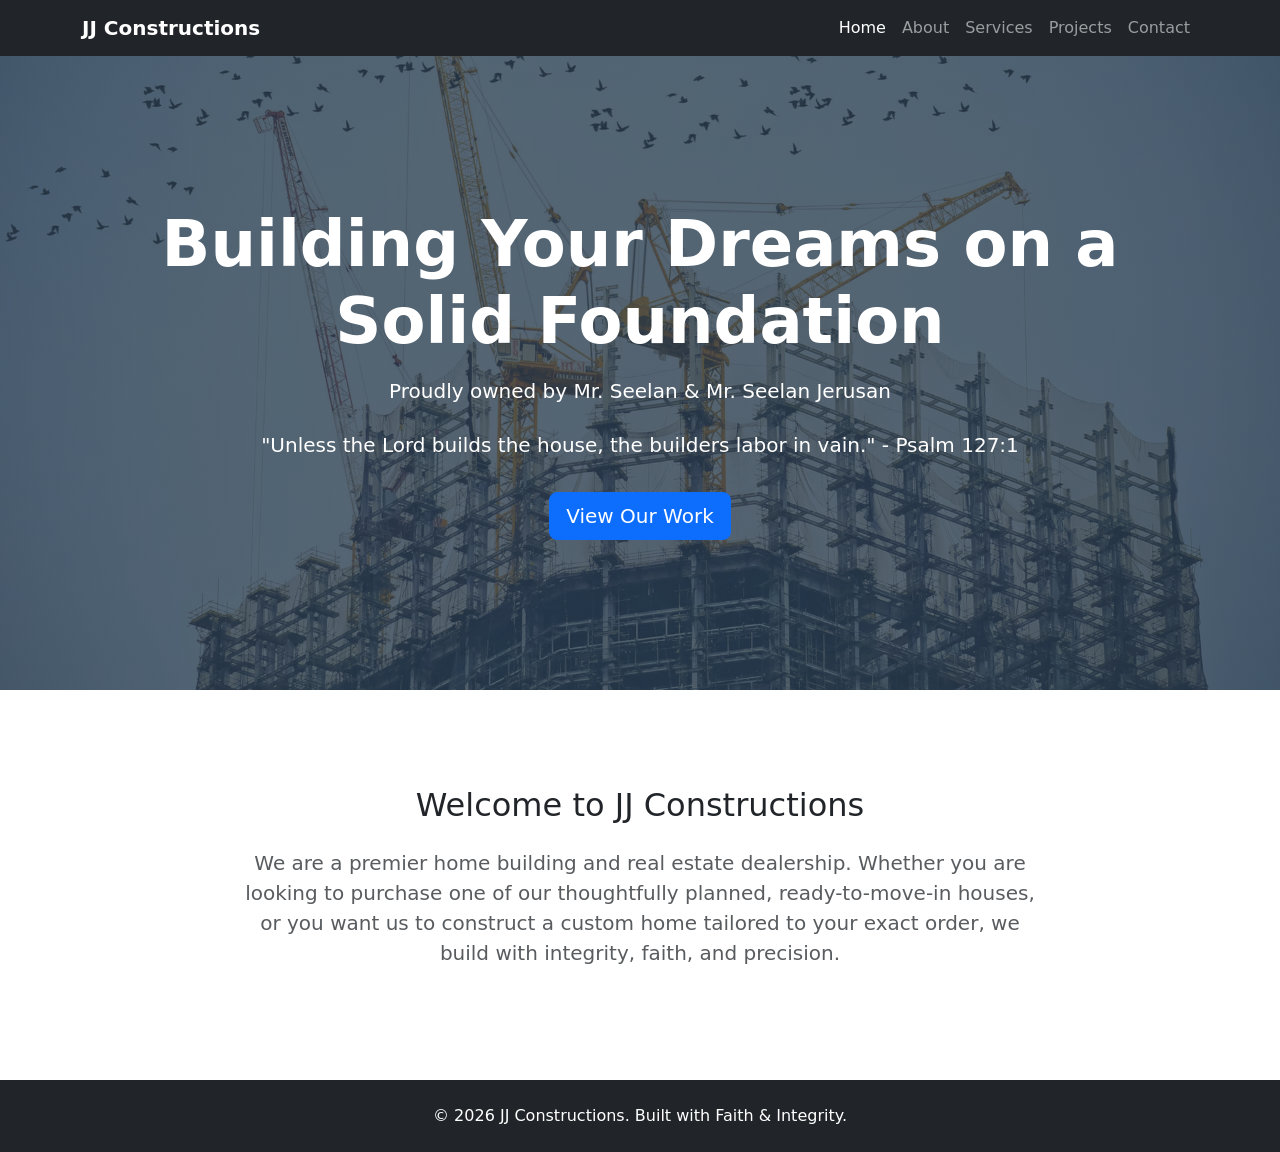
==== commit 51ea56ee: "Update index.html" ====
--- a/index.html
+++ b/index.html
@@ -1,1109 +1,69 @@
 <!DOCTYPE html>
 <html lang="en">
-
 <head>
-  <meta charset="utf-8">
-  <meta content="width=device-width, initial-scale=1.0" name="viewport">
-
-  <title>UpConstruction Bootstrap Template - Index</title>
-  <meta content="" name="description">
-  <meta content="" name="keywords">
-
-  <!-- Favicons -->
-  <link href="assets/img/favicon.png" rel="icon">
-  <link href="assets/img/apple-touch-icon.png" rel="apple-touch-icon">
-
-  <!-- Google Fonts -->
-  <link rel="preconnect" href="https://fonts.googleapis.com">
-  <link rel="preconnect" href="https://fonts.gstatic.com" crossorigin>
-  <link
-    href="https://fonts.googleapis.com/css2?family=Open+Sans:ital,wght@0,300;0,400;0,500;0,600;0,700;1,300;1,400;1,600;1,700&family=Roboto:ital,wght@0,300;0,400;0,500;0,600;0,700;1,300;1,400;1,500;1,600;1,700&family=Work+Sans:ital,wght@0,300;0,400;0,500;0,600;0,700;1,300;1,400;1,500;1,600;1,700&display=swap"
-    rel="stylesheet">
-
-  <!-- Vendor CSS Files -->
-  <link href="assets/vendor/bootstrap/css/bootstrap.min.css" rel="stylesheet">
-  <link href="assets/vendor/bootstrap-icons/bootstrap-icons.css" rel="stylesheet">
-  <link href="assets/vendor/fontawesome-free/css/all.min.css" rel="stylesheet">
-  <link href="assets/vendor/aos/aos.css" rel="stylesheet">
-  <link href="assets/vendor/glightbox/css/glightbox.min.css" rel="stylesheet">
-  <link href="assets/vendor/swiper/swiper-bundle.min.css" rel="stylesheet">
-
-  <!-- Template Main CSS File -->
-  <link href="assets/css/main.css" rel="stylesheet">
-
-  <!-- =======================================================
-  * Template Name: UpConstruction - v1.3.0
-  * Template URL: https://bootstrapmade.com/upconstruction-bootstrap-construction-website-template/
-  * Author: BootstrapMade.com
-  * License: https://bootstrapmade.com/license/
-  ======================================================== -->
+    <meta charset="UTF-8">
+    <meta name="viewport" content="width=device-width, initial-scale=1.0">
+    <title>JJ Constructions | Home</title>
+    <!-- Bootstrap 5 CDN -->
+    <link href="https://cdn.jsdelivr.net/npm/bootstrap@5.3.0/dist/css/bootstrap.min.css" rel="stylesheet">
+    <style>
+        .hero-section {
+            background: linear-gradient(rgba(44, 62, 80, 0.8), rgba(44, 62, 80, 0.8)), url('assets/img/hero-carousel/hero-carousel-1.jpg') center/cover;
+            color: white;
+            padding: 150px 0;
+        }
+    </style>
 </head>
-
 <body>
 
-  <!-- ======= Header ======= -->
-  <header id="header" class="header d-flex align-items-center">
-    <div class="container-fluid container-xl d-flex align-items-center justify-content-between">
+    <!-- Navigation -->
+    <nav class="navbar navbar-expand-lg navbar-dark bg-dark sticky-top">
+        <div class="container">
+            <a class="navbar-brand fw-bold" href="index.html">JJ Constructions</a>
+            <button class="navbar-toggler" type="button" data-bs-toggle="collapse" data-bs-target="#navbarNav">
+                <span class="navbar-toggler-icon"></span>
+            </button>
+            <div class="collapse navbar-collapse" id="navbarNav">
+                <ul class="navbar-nav ms-auto">
+                    <li class="nav-item"><a class="nav-link active" href="index.html">Home</a></li>
+                    <li class="nav-item"><a class="nav-link" href="about.html">About</a></li>
+                    <li class="nav-item"><a class="nav-link" href="services.html">Services</a></li>
+                    <li class="nav-item"><a class="nav-link" href="projects.html">Projects</a></li>
+                    <li class="nav-item"><a class="nav-link" href="contact.html">Contact</a></li>
+                </ul>
+            </div>
+        </div>
+    </nav>
 
-      <a href="index.html" class="logo d-flex align-items-center">
-        <!-- Uncomment the line below if you also wish to use an image logo -->
-        <!-- <img src="assets/img/logo.png" alt=""> -->
-        <h1>UpConstruction<span>.</span></h1>
-      </a>
+    <!-- Hero Section -->
+    <header class="hero-section text-center">
+        <div class="container">
+            <h1 class="display-3 fw-bold">Building Your Dreams on a Solid Foundation</h1>
+            <p class="lead mt-3 mb-4">Proudly owned by Mr. Seelan & Mr. Seelan Jerusan</p>
+            <blockquote class="blockquote font-italic mb-4">
+                <p>"Unless the Lord builds the house, the builders labor in vain." - Psalm 127:1</p>
+            </blockquote>
+            <a href="projects.html" class="btn btn-primary btn-lg mt-2">View Our Work</a>
+        </div>
+    </header>
 
-      <i class="mobile-nav-toggle mobile-nav-show bi bi-list"></i>
-      <i class="mobile-nav-toggle mobile-nav-hide d-none bi bi-x"></i>
-      <nav id="navbar" class="navbar">
-        <ul>
-          <li><a href="index.html" class="active">Home</a></li>
-          <li><a href="about.html">About</a></li>
-          <li><a href="services.html">Services</a></li>
-          <li><a href="projects.html">Projects</a></li>
-          <li><a href="blog.html">Blog</a></li>
-          <li class="dropdown"><a href="#"><span>Dropdown</span> <i
-                class="bi bi-chevron-down dropdown-indicator"></i></a>
-            <ul>
-              <li><a href="#">Dropdown 1</a></li>
-              <li class="dropdown"><a href="#"><span>Deep Dropdown</span> <i
-                    class="bi bi-chevron-down dropdown-indicator"></i></a>
-                <ul>
-                  <li><a href="#">Deep Dropdown 1</a></li>
-                  <li><a href="#">Deep Dropdown 2</a></li>
-                  <li><a href="#">Deep Dropdown 3</a></li>
-                  <li><a href="#">Deep Dropdown 4</a></li>
-                  <li><a href="#">Deep Dropdown 5</a></li>
-                </ul>
-              </li>
-              <li><a href="#">Dropdown 2</a></li>
-              <li><a href="#">Dropdown 3</a></li>
-              <li><a href="#">Dropdown 4</a></li>
-            </ul>
-          </li>
-          <li><a href="contact.html">Contact</a></li>
-        </ul>
-      </nav><!-- .navbar -->
+    <!-- Welcome Section -->
+    <section class="py-5">
+        <div class="container text-center py-5">
+            <h2 class="mb-4">Welcome to JJ Constructions</h2>
+            <p class="lead text-muted mx-auto" style="max-width: 800px;">
+                We are a premier home building and real estate dealership. Whether you are looking to purchase one of our thoughtfully planned, ready-to-move-in houses, or you want us to construct a custom home tailored to your exact order, we build with integrity, faith, and precision.
+            </p>
+        </div>
+    </section>
 
-    </div>
-  </header><!-- End Header -->
+    <!-- Footer -->
+    <footer class="bg-dark text-white text-center py-4 mt-auto">
+        <div class="container">
+            <p class="mb-0">&copy; 2026 JJ Constructions. Built with Faith & Integrity.</p>
+        </div>
+    </footer>
 
-  <!-- ======= Hero Section ======= -->
-  <section id="hero" class="hero">
-
-    <div class="info d-flex align-items-center">
-      <div class="container">
-        <div class="row justify-content-center">
-          <div class="col-lg-6 text-center">
-            <h2 data-aos="fade-down">Welcome to <span>UpConstruction</span></h2>
-            <p data-aos="fade-up">Lorem ipsum dolor sit amet, consectetur adipiscing elit, sed do eiusmod tempor
-              incididunt ut labore et dolore magna aliqua. Ut enim ad minim veniam, quis nostrud exercitation ullamco
-              laboris nisi ut aliquip ex ea commodo consequat.</p>
-            <a data-aos="fade-up" data-aos-delay="200" href="#get-started" class="btn-get-started">Get Started</a>
-          </div>
-        </div>
-      </div>
-    </div>
-
-    <div id="hero-carousel" class="carousel slide" data-bs-ride="carousel" data-bs-interval="5000">
-
-      <div class="carousel-item active" style="background-image: url(assets/img/hero-carousel/hero-carousel-1.jpg)">
-      </div>
-      <div class="carousel-item" style="background-image: url(assets/img/hero-carousel/hero-carousel-2.jpg)"></div>
-      <div class="carousel-item" style="background-image: url(assets/img/hero-carousel/hero-carousel-3.jpg)"></div>
-      <div class="carousel-item" style="background-image: url(assets/img/hero-carousel/hero-carousel-4.jpg)"></div>
-      <div class="carousel-item" style="background-image: url(assets/img/hero-carousel/hero-carousel-5.jpg)"></div>
-
-      <a class="carousel-control-prev" href="#hero-carousel" role="button" data-bs-slide="prev">
-        <span class="carousel-control-prev-icon bi bi-chevron-left" aria-hidden="true"></span>
-      </a>
-
-      <a class="carousel-control-next" href="#hero-carousel" role="button" data-bs-slide="next">
-        <span class="carousel-control-next-icon bi bi-chevron-right" aria-hidden="true"></span>
-      </a>
-
-    </div>
-
-  </section><!-- End Hero Section -->
-
-  <main id="main">
-
-    <!-- ======= Get Started Section ======= -->
-    <section id="get-started" class="get-started section-bg">
-      <div class="container">
-
-        <div class="row justify-content-between gy-4">
-
-          <div class="col-lg-6 d-flex align-items-center" data-aos="fade-up">
-            <div class="content">
-              <h3>Minus hic non reiciendis ea possimus at quia.</h3>
-              <p>Rem id rerum. Debitis deserunt quidem delectus expedita ducimus dolor. Aut iusto ipsa. Eos ipsum nobis
-                ipsa soluta itaque perspiciatis fuga ipsum perspiciatis. Eum amet fugiat totam nisi possimus ut delectus
-                dicta.
-              <p>Aliquam velit deserunt autem. Inventore et saepe. Tenetur suscipit eligendi labore culpa eos. Deserunt
-                porro magni qui necessitatibus dolorem at animi cupiditate.</p>
-            </div>
-          </div>
-
-          <div class="col-lg-5" data-aos="fade">
-            <form action="forms/quote.php" method="post" class="php-email-form">
-              <h3>Get a quote</h3>
-              <p>Vel nobis odio laboriosam et hic voluptatem. Inventore vitae totam. Rerum repellendus enim linead sero
-                park flows.</p>
-              <div class="row gy-3">
-
-                <div class="col-md-12">
-                  <input type="text" name="name" class="form-control" placeholder="Name" required>
-                </div>
-
-                <div class="col-md-12 ">
-                  <input type="email" class="form-control" name="email" placeholder="Email" required>
-                </div>
-
-                <div class="col-md-12">
-                  <input type="text" class="form-control" name="phone" placeholder="Phone" required>
-                </div>
-
-                <div class="col-md-12">
-                  <textarea class="form-control" name="message" rows="6" placeholder="Message" required></textarea>
-                </div>
-
-                <div class="col-md-12 text-center">
-                  <div class="loading">Loading</div>
-                  <div class="error-message"></div>
-                  <div class="sent-message">Your quote request has been sent successfully. Thank you!</div>
-
-                  <button type="submit">Get a quote</button>
-                </div>
-
-              </div>
-            </form>
-          </div><!-- End Quote Form -->
-
-        </div>
-
-      </div>
-    </section><!-- End Get Started Section -->
-
-    <!-- ======= Constructions Section ======= -->
-    <section id="constructions" class="constructions">
-      <div class="container" data-aos="fade-up">
-
-        <div class="section-header">
-          <h2>Constructions</h2>
-          <p>Nulla dolorum nulla nesciunt rerum facere sed ut inventore quam porro nihil id ratione ea sunt quis dolorem
-            dolore earum</p>
-        </div>
-
-        <div class="row gy-4">
-
-          <div class="col-lg-6" data-aos="fade-up" data-aos-delay="100">
-            <div class="card-item">
-              <div class="row">
-                <div class="col-xl-5">
-                  <div class="card-bg" style="background-image: url(assets/img/constructions-1.jpg);"></div>
-                </div>
-                <div class="col-xl-7 d-flex align-items-center">
-                  <div class="card-body">
-                    <h4 class="card-title">Eligendi omnis sunt veritatis.</h4>
-                    <p>Fuga in dolorum et iste et culpa. Commodi possimus nesciunt modi voluptatem placeat deleniti
-                      adipisci. Cum delectus doloribus non veritatis. Officia temporibus illo magnam. Dolor eos et.</p>
-                  </div>
-                </div>
-              </div>
-            </div>
-          </div><!-- End Card Item -->
-
-          <div class="col-lg-6" data-aos="fade-up" data-aos-delay="200">
-            <div class="card-item">
-              <div class="row">
-                <div class="col-xl-5">
-                  <div class="card-bg" style="background-image: url(assets/img/constructions-2.jpg);"></div>
-                </div>
-                <div class="col-xl-7 d-flex align-items-center">
-                  <div class="card-body">
-                    <h4 class="card-title">Possimus ut sed velit assumenda</h4>
-                    <p>Sunt deserunt maiores voluptatem autem est rerum perferendis rerum blanditiis. Est laboriosam qui
-                      iste numquam laboriosam voluptatem architecto. Est laudantium sunt at quas aut hic. Eum
-                      dignissimos.</p>
-                  </div>
-                </div>
-              </div>
-            </div>
-          </div><!-- End Card Item -->
-
-          <div class="col-lg-6" data-aos="fade-up" data-aos-delay="300">
-            <div class="card-item">
-              <div class="row">
-                <div class="col-xl-5">
-                  <div class="card-bg" style="background-image: url(assets/img/constructions-3.jpg);"></div>
-                </div>
-                <div class="col-xl-7 d-flex align-items-center">
-                  <div class="card-body">
-                    <h4 class="card-title">Error beatae dolor inventore aut</h4>
-                    <p>Dicta porro nobis. Velit cum in. Nesciunt dignissimos enim molestiae facilis numquam quae quaerat
-                      ipsam omnis. Neque debitis ipsum at architecto officia laboriosam odit. Ut sunt temporibus nulla
-                      culpa.</p>
-                  </div>
-                </div>
-              </div>
-            </div>
-          </div><!-- End Card Item -->
-
-          <div class="col-lg-6" data-aos="fade-up" data-aos-delay="400">
-            <div class="card-item">
-              <div class="row">
-                <div class="col-xl-5">
-                  <div class="card-bg" style="background-image: url(assets/img/constructions-4.jpg);"></div>
-                </div>
-                <div class="col-xl-7 d-flex align-items-center">
-                  <div class="card-body">
-                    <h4 class="card-title">Expedita voluptas ut ut nesciunt</h4>
-                    <p>Aut est quidem doloremque voluptatem magnam quis excepturi vero quia. Eum eos doloremque
-                      architecto illo at beatae dolore. Fugiat suscipit et sint ratione dolores. Aut aliquid ea dolores
-                      libero nobis.</p>
-                  </div>
-                </div>
-              </div>
-            </div>
-          </div><!-- End Card Item -->
-
-        </div>
-
-      </div>
-    </section><!-- End Constructions Section -->
-
-    <!-- ======= Services Section ======= -->
-    <section id="services" class="services section-bg">
-      <div class="container" data-aos="fade-up">
-
-        <div class="section-header">
-          <h2>Services</h2>
-          <p>Voluptatem quibusdam ut ullam perferendis repellat non ut consequuntur est eveniet deleniti fignissimos eos
-            quam</p>
-        </div>
-
-        <div class="row gy-4">
-
-          <div class="col-lg-4 col-md-6" data-aos="fade-up" data-aos-delay="100">
-            <div class="service-item  position-relative">
-              <div class="icon">
-                <i class="fa-solid fa-mountain-city"></i>
-              </div>
-              <h3>Nesciunt Mete</h3>
-              <p>Provident nihil minus qui consequatur non omnis maiores. Eos accusantium minus dolores iure perferendis
-                tempore et consequatur.</p>
-              <a href="service-details.html" class="readmore stretched-link">Learn more <i
-                  class="bi bi-arrow-right"></i></a>
-            </div>
-          </div><!-- End Service Item -->
-
-          <div class="col-lg-4 col-md-6" data-aos="fade-up" data-aos-delay="200">
-            <div class="service-item position-relative">
-              <div class="icon">
-                <i class="fa-solid fa-arrow-up-from-ground-water"></i>
-              </div>
-              <h3>Eosle Commodi</h3>
-              <p>Ut autem aut autem non a. Sint sint sit facilis nam iusto sint. Libero corrupti neque eum hic non ut
-                nesciunt dolorem.</p>
-              <a href="service-details.html" class="readmore stretched-link">Learn more <i
-                  class="bi bi-arrow-right"></i></a>
-            </div>
-          </div><!-- End Service Item -->
-
-          <div class="col-lg-4 col-md-6" data-aos="fade-up" data-aos-delay="300">
-            <div class="service-item position-relative">
-              <div class="icon">
-                <i class="fa-solid fa-compass-drafting"></i>
-              </div>
-              <h3>Ledo Markt</h3>
-              <p>Ut excepturi voluptatem nisi sed. Quidem fuga consequatur. Minus ea aut. Vel qui id voluptas adipisci
-                eos earum corrupti.</p>
-              <a href="service-details.html" class="readmore stretched-link">Learn more <i
-                  class="bi bi-arrow-right"></i></a>
-            </div>
-          </div><!-- End Service Item -->
-
-          <div class="col-lg-4 col-md-6" data-aos="fade-up" data-aos-delay="400">
-            <div class="service-item position-relative">
-              <div class="icon">
-                <i class="fa-solid fa-trowel-bricks"></i>
-              </div>
-              <h3>Asperiores Commodit</h3>
-              <p>Non et temporibus minus omnis sed dolor esse consequatur. Cupiditate sed error ea fuga sit provident
-                adipisci neque.</p>
-              <a href="service-details.html" class="readmore stretched-link">Learn more <i
-                  class="bi bi-arrow-right"></i></a>
-            </div>
-          </div><!-- End Service Item -->
-
-          <div class="col-lg-4 col-md-6" data-aos="fade-up" data-aos-delay="500">
-            <div class="service-item position-relative">
-              <div class="icon">
-                <i class="fa-solid fa-helmet-safety"></i>
-              </div>
-              <h3>Velit Doloremque</h3>
-              <p>Cumque et suscipit saepe. Est maiores autem enim facilis ut aut ipsam corporis aut. Sed animi at autem
-                alias eius labore.</p>
-              <a href="service-details.html" class="readmore stretched-link">Learn more <i
-                  class="bi bi-arrow-right"></i></a>
-            </div>
-          </div><!-- End Service Item -->
-
-          <div class="col-lg-4 col-md-6" data-aos="fade-up" data-aos-delay="600">
-            <div class="service-item position-relative">
-              <div class="icon">
-                <i class="fa-solid fa-arrow-up-from-ground-water"></i>
-              </div>
-              <h3>Dolori Architecto</h3>
-              <p>Hic molestias ea quibusdam eos. Fugiat enim doloremque aut neque non et debitis iure. Corrupti
-                recusandae ducimus enim.</p>
-              <a href="service-details.html" class="readmore stretched-link">Learn more <i
-                  class="bi bi-arrow-right"></i></a>
-            </div>
-          </div><!-- End Service Item -->
-
-        </div>
-
-      </div>
-    </section><!-- End Services Section -->
-
-    <!-- ======= Alt Services Section ======= -->
-    <section id="alt-services" class="alt-services">
-      <div class="container" data-aos="fade-up">
-
-        <div class="row justify-content-around gy-4">
-          <div class="col-lg-6 img-bg" style="background-image: url(assets/img/alt-services.jpg);" data-aos="zoom-in"
-            data-aos-delay="100"></div>
-
-          <div class="col-lg-5 d-flex flex-column justify-content-center">
-            <h3>Enim quis est voluptatibus aliquid consequatur fugiat</h3>
-            <p>Esse voluptas cumque vel exercitationem. Reiciendis est hic accusamus. Non ipsam et sed minima temporibus
-              laudantium. Soluta voluptate sed facere corporis dolores excepturi</p>
-
-            <div class="icon-box d-flex position-relative" data-aos="fade-up" data-aos-delay="100">
-              <i class="bi bi-easel flex-shrink-0"></i>
-              <div>
-                <h4><a href="" class="stretched-link">Lorem Ipsum</a></h4>
-                <p>Voluptatum deleniti atque corrupti quos dolores et quas molestias excepturi sint occaecati cupiditate
-                  non provident</p>
-              </div>
-            </div><!-- End Icon Box -->
-
-            <div class="icon-box d-flex position-relative" data-aos="fade-up" data-aos-delay="200">
-              <i class="bi bi-patch-check flex-shrink-0"></i>
-              <div>
-                <h4><a href="" class="stretched-link">Nemo Enim</a></h4>
-                <p>At vero eos et accusamus et iusto odio dignissimos ducimus qui blanditiis praesentium voluptatum
-                  deleniti atque</p>
-              </div>
-            </div><!-- End Icon Box -->
-
-            <div class="icon-box d-flex position-relative" data-aos="fade-up" data-aos-delay="300">
-              <i class="bi bi-brightness-high flex-shrink-0"></i>
-              <div>
-                <h4><a href="" class="stretched-link">Dine Pad</a></h4>
-                <p>Explicabo est voluptatum asperiores consequatur magnam. Et veritatis odit. Sunt aut deserunt minus
-                  aut eligendi omnis</p>
-              </div>
-            </div><!-- End Icon Box -->
-
-            <div class="icon-box d-flex position-relative" data-aos="fade-up" data-aos-delay="400">
-              <i class="bi bi-brightness-high flex-shrink-0"></i>
-              <div>
-                <h4><a href="" class="stretched-link">Tride clov</a></h4>
-                <p>Est voluptatem labore deleniti quis a delectus et. Saepe dolorem libero sit non aspernatur odit amet.
-                  Et eligendi</p>
-              </div>
-            </div><!-- End Icon Box -->
-
-          </div>
-        </div>
-
-      </div>
-    </section><!-- End Alt Services Section -->
-
-    <!-- ======= Features Section ======= -->
-    <section id="features" class="features section-bg">
-      <div class="container" data-aos="fade-up">
-
-        <ul class="nav nav-tabs row  g-2 d-flex">
-
-          <li class="nav-item col-3">
-            <a class="nav-link active show" data-bs-toggle="tab" data-bs-target="#tab-1">
-              <h4>Modisit</h4>
-            </a>
-          </li><!-- End tab nav item -->
-
-          <li class="nav-item col-3">
-            <a class="nav-link" data-bs-toggle="tab" data-bs-target="#tab-2">
-              <h4>Praesenti</h4>
-            </a><!-- End tab nav item -->
-
-          <li class="nav-item col-3">
-            <a class="nav-link" data-bs-toggle="tab" data-bs-target="#tab-3">
-              <h4>Explica</h4>
-            </a>
-          </li><!-- End tab nav item -->
-
-          <li class="nav-item col-3">
-            <a class="nav-link" data-bs-toggle="tab" data-bs-target="#tab-4">
-              <h4>Nostrum</h4>
-            </a>
-          </li><!-- End tab nav item -->
-
-        </ul>
-
-        <div class="tab-content">
-
-          <div class="tab-pane active show" id="tab-1">
-            <div class="row">
-              <div class="col-lg-6 order-2 order-lg-1 mt-3 mt-lg-0 d-flex flex-column justify-content-center"
-                data-aos="fade-up" data-aos-delay="100">
-                <h3>Voluptatem dignissimos provident</h3>
-                <p class="fst-italic">
-                  Lorem ipsum dolor sit amet, consectetur adipiscing elit, sed do eiusmod tempor incididunt ut labore et
-                  dolore
-                  magna aliqua.
-                </p>
-                <ul>
-                  <li><i class="bi bi-check2-all"></i> Ullamco laboris nisi ut aliquip ex ea commodo consequat.</li>
-                  <li><i class="bi bi-check2-all"></i> Duis aute irure dolor in reprehenderit in voluptate velit.</li>
-                  <li><i class="bi bi-check2-all"></i> Ullamco laboris nisi ut aliquip ex ea commodo consequat. Duis
-                    aute irure dolor in reprehenderit in voluptate trideta storacalaperda mastiro dolore eu fugiat nulla
-                    pariatur.</li>
-                </ul>
-              </div>
-              <div class="col-lg-6 order-1 order-lg-2 text-center" data-aos="fade-up" data-aos-delay="200">
-                <img src="assets/img/features-1.jpg" alt="" class="img-fluid">
-              </div>
-            </div>
-          </div><!-- End tab content item -->
-
-          <div class="tab-pane" id="tab-2">
-            <div class="row">
-              <div class="col-lg-6 order-2 order-lg-1 mt-3 mt-lg-0 d-flex flex-column justify-content-center">
-                <h3>Neque exercitationem debitis</h3>
-                <p class="fst-italic">
-                  Lorem ipsum dolor sit amet, consectetur adipiscing elit, sed do eiusmod tempor incididunt ut labore et
-                  dolore
-                  magna aliqua.
-                </p>
-                <ul>
-                  <li><i class="bi bi-check2-all"></i> Ullamco laboris nisi ut aliquip ex ea commodo consequat.</li>
-                  <li><i class="bi bi-check2-all"></i> Duis aute irure dolor in reprehenderit in voluptate velit.</li>
-                  <li><i class="bi bi-check2-all"></i> Provident mollitia neque rerum asperiores dolores quos qui a.
-                    Ipsum neque dolor voluptate nisi sed.</li>
-                  <li><i class="bi bi-check2-all"></i> Ullamco laboris nisi ut aliquip ex ea commodo consequat. Duis
-                    aute irure dolor in reprehenderit in voluptate trideta storacalaperda mastiro dolore eu fugiat nulla
-                    pariatur.</li>
-                </ul>
-              </div>
-              <div class="col-lg-6 order-1 order-lg-2 text-center">
-                <img src="assets/img/features-2.jpg" alt="" class="img-fluid">
-              </div>
-            </div>
-          </div><!-- End tab content item -->
-
-          <div class="tab-pane" id="tab-3">
-            <div class="row">
-              <div class="col-lg-6 order-2 order-lg-1 mt-3 mt-lg-0 d-flex flex-column justify-content-center">
-                <h3>Voluptatibus commodi accusamu</h3>
-                <ul>
-                  <li><i class="bi bi-check2-all"></i> Ullamco laboris nisi ut aliquip ex ea commodo consequat.</li>
-                  <li><i class="bi bi-check2-all"></i> Duis aute irure dolor in reprehenderit in voluptate velit.</li>
-                  <li><i class="bi bi-check2-all"></i> Provident mollitia neque rerum asperiores dolores quos qui a.
-                    Ipsum neque dolor voluptate nisi sed.</li>
-                </ul>
-                <p class="fst-italic">
-                  Lorem ipsum dolor sit amet, consectetur adipiscing elit, sed do eiusmod tempor incididunt ut labore et
-                  dolore
-                  magna aliqua.
-                </p>
-              </div>
-              <div class="col-lg-6 order-1 order-lg-2 text-center">
-                <img src="assets/img/features-3.jpg" alt="" class="img-fluid">
-              </div>
-            </div>
-          </div><!-- End tab content item -->
-
-          <div class="tab-pane" id="tab-4">
-            <div class="row">
-              <div class="col-lg-6 order-2 order-lg-1 mt-3 mt-lg-0 d-flex flex-column justify-content-center">
-                <h3>Omnis fugiat ea explicabo sunt</h3>
-                <p class="fst-italic">
-                  Lorem ipsum dolor sit amet, consectetur adipiscing elit, sed do eiusmod tempor incididunt ut labore et
-                  dolore
-                  magna aliqua.
-                </p>
-                <ul>
-                  <li><i class="bi bi-check2-all"></i> Ullamco laboris nisi ut aliquip ex ea commodo consequat.</li>
-                  <li><i class="bi bi-check2-all"></i> Duis aute irure dolor in reprehenderit in voluptate velit.</li>
-                  <li><i class="bi bi-check2-all"></i> Ullamco laboris nisi ut aliquip ex ea commodo consequat. Duis
-                    aute irure dolor in reprehenderit in voluptate trideta storacalaperda mastiro dolore eu fugiat nulla
-                    pariatur.</li>
-                </ul>
-              </div>
-              <div class="col-lg-6 order-1 order-lg-2 text-center">
-                <img src="assets/img/features-4.jpg" alt="" class="img-fluid">
-              </div>
-            </div>
-          </div><!-- End tab content item -->
-
-        </div>
-
-      </div>
-    </section><!-- End Features Section -->
-
-    <!-- ======= Our Projects Section ======= -->
-    <section id="projects" class="projects">
-      <div class="container" data-aos="fade-up">
-
-        <div class="section-header">
-          <h2>Our Projects</h2>
-          <p>Consequatur libero assumenda est voluptatem est quidem illum et officia imilique qui vel architecto
-            accusamus fugit aut qui distinctio</p>
-        </div>
-
-        <div class="portfolio-isotope" data-portfolio-filter="*" data-portfolio-layout="masonry"
-          data-portfolio-sort="original-order">
-
-          <ul class="portfolio-flters" data-aos="fade-up" data-aos-delay="100">
-            <li data-filter="*" class="filter-active">All</li>
-            <li data-filter=".filter-remodeling">Remodeling</li>
-            <li data-filter=".filter-construction">Construction</li>
-            <li data-filter=".filter-repairs">Repairs</li>
-            <li data-filter=".filter-design">Design</li>
-          </ul><!-- End Projects Filters -->
-
-          <div class="row gy-4 portfolio-container" data-aos="fade-up" data-aos-delay="200">
-
-            <div class="col-lg-4 col-md-6 portfolio-item filter-remodeling">
-              <div class="portfolio-content h-100">
-                <img src="assets/img/projects/remodeling-1.jpg" class="img-fluid" alt="">
-                <div class="portfolio-info">
-                  <h4>Remodeling 1</h4>
-                  <p>Lorem ipsum, dolor sit amet consectetur</p>
-                  <a href="assets/img/projects/remodeling-1.jpg" title="Remodeling 1"
-                    data-gallery="portfolio-gallery-remodeling" class="glightbox preview-link"><i
-                      class="bi bi-zoom-in"></i></a>
-                  <a href="project-details.html" title="More Details" class="details-link"><i
-                      class="bi bi-link-45deg"></i></a>
-                </div>
-              </div>
-            </div><!-- End Projects Item -->
-
-            <div class="col-lg-4 col-md-6 portfolio-item filter-construction">
-              <div class="portfolio-content h-100">
-                <img src="assets/img/projects/construction-1.jpg" class="img-fluid" alt="">
-                <div class="portfolio-info">
-                  <h4>Construction 1</h4>
-                  <p>Lorem ipsum, dolor sit amet consectetur</p>
-                  <a href="assets/img/projects/construction-1.jpg" title="Construction 1"
-                    data-gallery="portfolio-gallery-construction" class="glightbox preview-link"><i
-                      class="bi bi-zoom-in"></i></a>
-                  <a href="project-details.html" title="More Details" class="details-link"><i
-                      class="bi bi-link-45deg"></i></a>
-                </div>
-              </div>
-            </div><!-- End Projects Item -->
-
-            <div class="col-lg-4 col-md-6 portfolio-item filter-repairs">
-              <div class="portfolio-content h-100">
-                <img src="assets/img/projects/repairs-1.jpg" class="img-fluid" alt="">
-                <div class="portfolio-info">
-                  <h4>Repairs 1</h4>
-                  <p>Lorem ipsum, dolor sit amet consectetur</p>
-                  <a href="assets/img/projects/repairs-1.jpg" title="Repairs 1" data-gallery="portfolio-gallery-repairs"
-                    class="glightbox preview-link"><i class="bi bi-zoom-in"></i></a>
-                  <a href="project-details.html" title="More Details" class="details-link"><i
-                      class="bi bi-link-45deg"></i></a>
-                </div>
-              </div>
-            </div><!-- End Projects Item -->
-
-            <div class="col-lg-4 col-md-6 portfolio-item filter-design">
-              <div class="portfolio-content h-100">
-                <img src="assets/img/projects/design-1.jpg" class="img-fluid" alt="">
-                <div class="portfolio-info">
-                  <h4>Design 1</h4>
-                  <p>Lorem ipsum, dolor sit amet consectetur</p>
-                  <a href="assets/img/projects/design-1.jpg" title="Repairs 1" data-gallery="portfolio-gallery-book"
-                    class="glightbox preview-link"><i class="bi bi-zoom-in"></i></a>
-                  <a href="project-details.html" title="More Details" class="details-link"><i
-                      class="bi bi-link-45deg"></i></a>
-                </div>
-              </div>
-            </div><!-- End Projects Item -->
-
-            <div class="col-lg-4 col-md-6 portfolio-item filter-remodeling">
-              <div class="portfolio-content h-100">
-                <img src="assets/img/projects/remodeling-2.jpg" class="img-fluid" alt="">
-                <div class="portfolio-info">
-                  <h4>Remodeling 2</h4>
-                  <p>Lorem ipsum, dolor sit amet consectetur</p>
-                  <a href="assets/img/projects/remodeling-2.jpg" title="Remodeling 2"
-                    data-gallery="portfolio-gallery-remodeling" class="glightbox preview-link"><i
-                      class="bi bi-zoom-in"></i></a>
-                  <a href="project-details.html" title="More Details" class="details-link"><i
-                      class="bi bi-link-45deg"></i></a>
-                </div>
-              </div>
-            </div><!-- End Projects Item -->
-
-            <div class="col-lg-4 col-md-6 portfolio-item filter-construction">
-              <div class="portfolio-content h-100">
-                <img src="assets/img/projects/construction-2.jpg" class="img-fluid" alt="">
-                <div class="portfolio-info">
-                  <h4>Construction 2</h4>
-                  <p>Lorem ipsum, dolor sit amet consectetur</p>
-                  <a href="assets/img/projects/construction-2.jpg" title="Construction 2"
-                    data-gallery="portfolio-gallery-construction" class="glightbox preview-link"><i
-                      class="bi bi-zoom-in"></i></a>
-                  <a href="project-details.html" title="More Details" class="details-link"><i
-                      class="bi bi-link-45deg"></i></a>
-                </div>
-              </div>
-            </div><!-- End Projects Item -->
-
-            <div class="col-lg-4 col-md-6 portfolio-item filter-repairs">
-              <div class="portfolio-content h-100">
-                <img src="assets/img/projects/repairs-2.jpg" class="img-fluid" alt="">
-                <div class="portfolio-info">
-                  <h4>Repairs 2</h4>
-                  <p>Lorem ipsum, dolor sit amet consectetur</p>
-                  <a href="assets/img/projects/repairs-2.jpg" title="Repairs 2" data-gallery="portfolio-gallery-repairs"
-                    class="glightbox preview-link"><i class="bi bi-zoom-in"></i></a>
-                  <a href="project-details.html" title="More Details" class="details-link"><i
-                      class="bi bi-link-45deg"></i></a>
-                </div>
-              </div>
-            </div><!-- End Projects Item -->
-
-            <div class="col-lg-4 col-md-6 portfolio-item filter-design">
-              <div class="portfolio-content h-100">
-                <img src="assets/img/projects/design-2.jpg" class="img-fluid" alt="">
-                <div class="portfolio-info">
-                  <h4>Design 2</h4>
-                  <p>Lorem ipsum, dolor sit amet consectetur</p>
-                  <a href="assets/img/projects/design-2.jpg" title="Repairs 2" data-gallery="portfolio-gallery-book"
-                    class="glightbox preview-link"><i class="bi bi-zoom-in"></i></a>
-                  <a href="project-details.html" title="More Details" class="details-link"><i
-                      class="bi bi-link-45deg"></i></a>
-                </div>
-              </div>
-            </div><!-- End Projects Item -->
-
-            <div class="col-lg-4 col-md-6 portfolio-item filter-remodeling">
-              <div class="portfolio-content h-100">
-                <img src="assets/img/projects/remodeling-3.jpg" class="img-fluid" alt="">
-                <div class="portfolio-info">
-                  <h4>Remodeling 3</h4>
-                  <p>Lorem ipsum, dolor sit amet consectetur</p>
-                  <a href="assets/img/projects/remodeling-3.jpg" title="Remodeling 3"
-                    data-gallery="portfolio-gallery-remodeling" class="glightbox preview-link"><i
-                      class="bi bi-zoom-in"></i></a>
-                  <a href="project-details.html" title="More Details" class="details-link"><i
-                      class="bi bi-link-45deg"></i></a>
-                </div>
-              </div>
-            </div><!-- End Projects Item -->
-
-            <div class="col-lg-4 col-md-6 portfolio-item filter-construction">
-              <div class="portfolio-content h-100">
-                <img src="assets/img/projects/construction-3.jpg" class="img-fluid" alt="">
-                <div class="portfolio-info">
-                  <h4>Construction 3</h4>
-                  <p>Lorem ipsum, dolor sit amet consectetur</p>
-                  <a href="assets/img/projects/construction-3.jpg" title="Construction 3"
-                    data-gallery="portfolio-gallery-construction" class="glightbox preview-link"><i
-                      class="bi bi-zoom-in"></i></a>
-                  <a href="project-details.html" title="More Details" class="details-link"><i
-                      class="bi bi-link-45deg"></i></a>
-                </div>
-              </div>
-            </div><!-- End Projects Item -->
-
-            <div class="col-lg-4 col-md-6 portfolio-item filter-repairs">
-              <div class="portfolio-content h-100">
-                <img src="assets/img/projects/repairs-3.jpg" class="img-fluid" alt="">
-                <div class="portfolio-info">
-                  <h4>Repairs 3</h4>
-                  <p>Lorem ipsum, dolor sit amet consectetur</p>
-                  <a href="assets/img/projects/repairs-3.jpg" title="Repairs 2" data-gallery="portfolio-gallery-repairs"
-                    class="glightbox preview-link"><i class="bi bi-zoom-in"></i></a>
-                  <a href="project-details.html" title="More Details" class="details-link"><i
-                      class="bi bi-link-45deg"></i></a>
-                </div>
-              </div>
-            </div><!-- End Projects Item -->
-
-            <div class="col-lg-4 col-md-6 portfolio-item filter-design">
-              <div class="portfolio-content h-100">
-                <img src="assets/img/projects/design-3.jpg" class="img-fluid" alt="">
-                <div class="portfolio-info">
-                  <h4>Design 3</h4>
-                  <p>Lorem ipsum, dolor sit amet consectetur</p>
-                  <a href="assets/img/projects/design-3.jpg" title="Repairs 3" data-gallery="portfolio-gallery-book"
-                    class="glightbox preview-link"><i class="bi bi-zoom-in"></i></a>
-                  <a href="project-details.html" title="More Details" class="details-link"><i
-                      class="bi bi-link-45deg"></i></a>
-                </div>
-              </div>
-            </div><!-- End Projects Item -->
-
-          </div><!-- End Projects Container -->
-
-        </div>
-
-      </div>
-    </section><!-- End Our Projects Section -->
-
-    <!-- ======= Testimonials Section ======= -->
-    <section id="testimonials" class="testimonials section-bg">
-      <div class="container" data-aos="fade-up">
-
-        <div class="section-header">
-          <h2>Testimonials</h2>
-          <p>Quam sed id excepturi ccusantium dolorem ut quis dolores nisi llum nostrum enim velit qui ut et autem uia
-            reprehenderit sunt deleniti</p>
-        </div>
-
-        <div class="slides-2 swiper">
-          <div class="swiper-wrapper">
-
-            <div class="swiper-slide">
-              <div class="testimonial-wrap">
-                <div class="testimonial-item">
-                  <img src="assets/img/testimonials/testimonials-1.jpg" class="testimonial-img" alt="">
-                  <h3>Saul Goodman</h3>
-                  <h4>Ceo &amp; Founder</h4>
-                  <div class="stars">
-                    <i class="bi bi-star-fill"></i><i class="bi bi-star-fill"></i><i class="bi bi-star-fill"></i><i
-                      class="bi bi-star-fill"></i><i class="bi bi-star-fill"></i>
-                  </div>
-                  <p>
-                    <i class="bi bi-quote quote-icon-left"></i>
-                    Proin iaculis purus consequat sem cure digni ssim donec porttitora entum suscipit rhoncus.
-                    Accusantium quam, ultricies eget id, aliquam eget nibh et. Maecen aliquam, risus at semper.
-                    <i class="bi bi-quote quote-icon-right"></i>
-                  </p>
-                </div>
-              </div>
-            </div><!-- End testimonial item -->
-
-            <div class="swiper-slide">
-              <div class="testimonial-wrap">
-                <div class="testimonial-item">
-                  <img src="assets/img/testimonials/testimonials-2.jpg" class="testimonial-img" alt="">
-                  <h3>Sara Wilsson</h3>
-                  <h4>Designer</h4>
-                  <div class="stars">
-                    <i class="bi bi-star-fill"></i><i class="bi bi-star-fill"></i><i class="bi bi-star-fill"></i><i
-                      class="bi bi-star-fill"></i><i class="bi bi-star-fill"></i>
-                  </div>
-                  <p>
-                    <i class="bi bi-quote quote-icon-left"></i>
-                    Export tempor illum tamen malis malis eram quae irure esse labore quem cillum quid cillum eram malis
-                    quorum velit fore eram velit sunt aliqua noster fugiat irure amet legam anim culpa.
-                    <i class="bi bi-quote quote-icon-right"></i>
-                  </p>
-                </div>
-              </div>
-            </div><!-- End testimonial item -->
-
-            <div class="swiper-slide">
-              <div class="testimonial-wrap">
-                <div class="testimonial-item">
-                  <img src="assets/img/testimonials/testimonials-3.jpg" class="testimonial-img" alt="">
-                  <h3>Jena Karlis</h3>
-                  <h4>Store Owner</h4>
-                  <div class="stars">
-                    <i class="bi bi-star-fill"></i><i class="bi bi-star-fill"></i><i class="bi bi-star-fill"></i><i
-                      class="bi bi-star-fill"></i><i class="bi bi-star-fill"></i>
-                  </div>
-                  <p>
-                    <i class="bi bi-quote quote-icon-left"></i>
-                    Enim nisi quem export duis labore cillum quae magna enim sint quorum nulla quem veniam duis minim
-                    tempor labore quem eram duis noster aute amet eram fore quis sint minim.
-                    <i class="bi bi-quote quote-icon-right"></i>
-                  </p>
-                </div>
-              </div>
-            </div><!-- End testimonial item -->
-
-            <div class="swiper-slide">
-              <div class="testimonial-wrap">
-                <div class="testimonial-item">
-                  <img src="assets/img/testimonials/testimonials-4.jpg" class="testimonial-img" alt="">
-                  <h3>Matt Brandon</h3>
-                  <h4>Freelancer</h4>
-                  <div class="stars">
-                    <i class="bi bi-star-fill"></i><i class="bi bi-star-fill"></i><i class="bi bi-star-fill"></i><i
-                      class="bi bi-star-fill"></i><i class="bi bi-star-fill"></i>
-                  </div>
-                  <p>
-                    <i class="bi bi-quote quote-icon-left"></i>
-                    Fugiat enim eram quae cillum dolore dolor amet nulla culpa multos export minim fugiat minim velit
-                    minim dolor enim duis veniam ipsum anim magna sunt elit fore quem dolore labore illum veniam.
-                    <i class="bi bi-quote quote-icon-right"></i>
-                  </p>
-                </div>
-              </div>
-            </div><!-- End testimonial item -->
-
-            <div class="swiper-slide">
-              <div class="testimonial-wrap">
-                <div class="testimonial-item">
-                  <img src="assets/img/testimonials/testimonials-5.jpg" class="testimonial-img" alt="">
-                  <h3>John Larson</h3>
-                  <h4>Entrepreneur</h4>
-                  <div class="stars">
-                    <i class="bi bi-star-fill"></i><i class="bi bi-star-fill"></i><i class="bi bi-star-fill"></i><i
-                      class="bi bi-star-fill"></i><i class="bi bi-star-fill"></i>
-                  </div>
-                  <p>
-                    <i class="bi bi-quote quote-icon-left"></i>
-                    Quis quorum aliqua sint quem legam fore sunt eram irure aliqua veniam tempor noster veniam enim
-                    culpa labore duis sunt culpa nulla illum cillum fugiat legam esse veniam culpa fore nisi cillum
-                    quid.
-                    <i class="bi bi-quote quote-icon-right"></i>
-                  </p>
-                </div>
-              </div>
-            </div><!-- End testimonial item -->
-
-          </div>
-          <div class="swiper-pagination"></div>
-        </div>
-
-      </div>
-    </section><!-- End Testimonials Section -->
-
-    <!-- ======= Recent Blog Posts Section ======= -->
-    <section id="recent-blog-posts" class="recent-blog-posts">
-      <div class="container" data-aos="fade-up"">
-
-    
-    
-  <div class=" section-header">
-        <h2>Recent Blog Posts</h2>
-        <p>In commodi voluptatem excepturi quaerat nihil error autem voluptate ut et officia consequuntu</p>
-      </div>
-
-      <div class="row gy-5">
-
-        <div class="col-xl-4 col-md-6" data-aos="fade-up" data-aos-delay="100">
-          <div class="post-item position-relative h-100">
-
-            <div class="post-img position-relative overflow-hidden">
-              <img src="assets/img/blog/blog-1.jpg" class="img-fluid" alt="">
-              <span class="post-date">December 12</span>
-            </div>
-
-            <div class="post-content d-flex flex-column">
-
-              <h3 class="post-title">Eum ad dolor et. Autem aut fugiat debitis</h3>
-
-              <div class="meta d-flex align-items-center">
-                <div class="d-flex align-items-center">
-                  <i class="bi bi-person"></i> <span class="ps-2">Julia Parker</span>
-                </div>
-                <span class="px-3 text-black-50">/</span>
-                <div class="d-flex align-items-center">
-                  <i class="bi bi-folder2"></i> <span class="ps-2">Politics</span>
-                </div>
-              </div>
-
-              <hr>
-
-              <a href="blog-details.html" class="readmore stretched-link"><span>Read More</span><i
-                  class="bi bi-arrow-right"></i></a>
-
-            </div>
-
-          </div>
-        </div><!-- End post item -->
-
-        <div class="col-xl-4 col-md-6" data-aos="fade-up" data-aos-delay="200">
-          <div class="post-item position-relative h-100">
-
-            <div class="post-img position-relative overflow-hidden">
-              <img src="assets/img/blog/blog-2.jpg" class="img-fluid" alt="">
-              <span class="post-date">July 17</span>
-            </div>
-
-            <div class="post-content d-flex flex-column">
-
-              <h3 class="post-title">Et repellendus molestiae qui est sed omnis</h3>
-
-              <div class="meta d-flex align-items-center">
-                <div class="d-flex align-items-center">
-                  <i class="bi bi-person"></i> <span class="ps-2">Mario Douglas</span>
-                </div>
-                <span class="px-3 text-black-50">/</span>
-                <div class="d-flex align-items-center">
-                  <i class="bi bi-folder2"></i> <span class="ps-2">Sports</span>
-                </div>
-              </div>
-
-              <hr>
-
-              <a href="blog-details.html" class="readmore stretched-link"><span>Read More</span><i
-                  class="bi bi-arrow-right"></i></a>
-
-            </div>
-
-          </div>
-        </div><!-- End post item -->
-
-        <div class="col-xl-4 col-md-6">
-          <div class="post-item position-relative h-100" data-aos="fade-up" data-aos-delay="300">
-
-            <div class="post-img position-relative overflow-hidden">
-              <img src="assets/img/blog/blog-3.jpg" class="img-fluid" alt="">
-              <span class="post-date">September 05</span>
-            </div>
-
-            <div class="post-content d-flex flex-column">
-
-              <h3 class="post-title">Quia assumenda est et veritati tirana ploder</h3>
-
-              <div class="meta d-flex align-items-center">
-                <div class="d-flex align-items-center">
-                  <i class="bi bi-person"></i> <span class="ps-2">Lisa Hunter</span>
-                </div>
-                <span class="px-3 text-black-50">/</span>
-                <div class="d-flex align-items-center">
-                  <i class="bi bi-folder2"></i> <span class="ps-2">Economics</span>
-                </div>
-              </div>
-
-              <hr>
-
-              <a href="blog-details.html" class="readmore stretched-link"><span>Read More</span><i
-                  class="bi bi-arrow-right"></i></a>
-
-            </div>
-
-          </div>
-        </div><!-- End post item -->
-
-      </div>
-
-      </div>
-    </section>
-    <!-- End Recent Blog Posts Section -->
-
-  </main><!-- End #main -->
-
-  <!-- ======= Footer ======= -->
-  <footer id="footer" class="footer">
-
-    <div class="footer-content position-relative">
-      <div class="container">
-        <div class="row">
-
-          <div class="col-lg-4 col-md-6">
-            <div class="footer-info">
-              <h3>UpConstruction</h3>
-              <p>
-                A108 Adam Street <br>
-                NY 535022, USA<br><br>
-                <strong>Phone:</strong> +1 5589 55488 55<br>
-                <strong>Email:</strong> info@example.com<br>
-              </p>
-              <div class="social-links d-flex mt-3">
-                <a href="#" class="d-flex align-items-center justify-content-center"><i class="bi bi-twitter"></i></a>
-                <a href="#" class="d-flex align-items-center justify-content-center"><i class="bi bi-facebook"></i></a>
-                <a href="#" class="d-flex align-items-center justify-content-center"><i class="bi bi-instagram"></i></a>
-                <a href="#" class="d-flex align-items-center justify-content-center"><i class="bi bi-linkedin"></i></a>
-              </div>
-            </div>
-          </div><!-- End footer info column-->
-
-          <div class="col-lg-2 col-md-3 footer-links">
-            <h4>Useful Links</h4>
-            <ul>
-              <li><a href="#">Home</a></li>
-              <li><a href="#">About us</a></li>
-              <li><a href="#">Services</a></li>
-              <li><a href="#">Terms of service</a></li>
-              <li><a href="#">Privacy policy</a></li>
-            </ul>
-          </div><!-- End footer links column-->
-
-          <div class="col-lg-2 col-md-3 footer-links">
-            <h4>Our Services</h4>
-            <ul>
-              <li><a href="#">Web Design</a></li>
-              <li><a href="#">Web Development</a></li>
-              <li><a href="#">Product Management</a></li>
-              <li><a href="#">Marketing</a></li>
-              <li><a href="#">Graphic Design</a></li>
-            </ul>
-          </div><!-- End footer links column-->
-
-          <div class="col-lg-2 col-md-3 footer-links">
-            <h4>Hic solutasetp</h4>
-            <ul>
-              <li><a href="#">Molestiae accusamus iure</a></li>
-              <li><a href="#">Excepturi dignissimos</a></li>
-              <li><a href="#">Suscipit distinctio</a></li>
-              <li><a href="#">Dilecta</a></li>
-              <li><a href="#">Sit quas consectetur</a></li>
-            </ul>
-          </div><!-- End footer links column-->
-
-          <div class="col-lg-2 col-md-3 footer-links">
-            <h4>Nobis illum</h4>
-            <ul>
-              <li><a href="#">Ipsam</a></li>
-              <li><a href="#">Laudantium dolorum</a></li>
-              <li><a href="#">Dinera</a></li>
-              <li><a href="#">Trodelas</a></li>
-              <li><a href="#">Flexo</a></li>
-            </ul>
-          </div><!-- End footer links column-->
-
-        </div>
-      </div>
-    </div>
-
-    <div class="footer-legal text-center position-relative">
-      <div class="container">
-        <div class="copyright">
-          &copy; Copyright <strong><span>UpConstruction</span></strong>. All Rights Reserved
-        </div>
-        <div class="credits">
-          <!-- All the links in the footer should remain intact. -->
-          <!-- You can delete the links only if you purchased the pro version. -->
-          <!-- Licensing information: https://bootstrapmade.com/license/ -->
-          <!-- Purchase the pro version with working PHP/AJAX contact form: https://bootstrapmade.com/upconstruction-bootstrap-construction-website-template/ -->
-          Designed by <a href="https://bootstrapmade.com/">BootstrapMade</a> Distributed by <a
-            href="https://themewagon.com">ThemeWagon</a>
-        </div>
-      </div>
-    </div>
-
-  </footer>
-  <!-- End Footer -->
-
-  <a href="#" class="scroll-top d-flex align-items-center justify-content-center"><i
-      class="bi bi-arrow-up-short"></i></a>
-
-  <div id="preloader"></div>
-
-  <!-- Vendor JS Files -->
-  <script src="assets/vendor/bootstrap/js/bootstrap.bundle.min.js"></script>
-  <script src="assets/vendor/aos/aos.js"></script>
-  <script src="assets/vendor/glightbox/js/glightbox.min.js"></script>
-  <script src="assets/vendor/isotope-layout/isotope.pkgd.min.js"></script>
-  <script src="assets/vendor/swiper/swiper-bundle.min.js"></script>
-  <script src="assets/vendor/purecounter/purecounter_vanilla.js"></script>
-  <script src="assets/vendor/php-email-form/validate.js"></script>
-
-  <!-- Template Main JS File -->
-  <script src="assets/js/main.js"></script>
-
+    <script src="https://cdn.jsdelivr.net/npm/bootstrap@5.3.0/dist/js/bootstrap.bundle.min.js"></script>
 </body>
-
-</html>+</html>
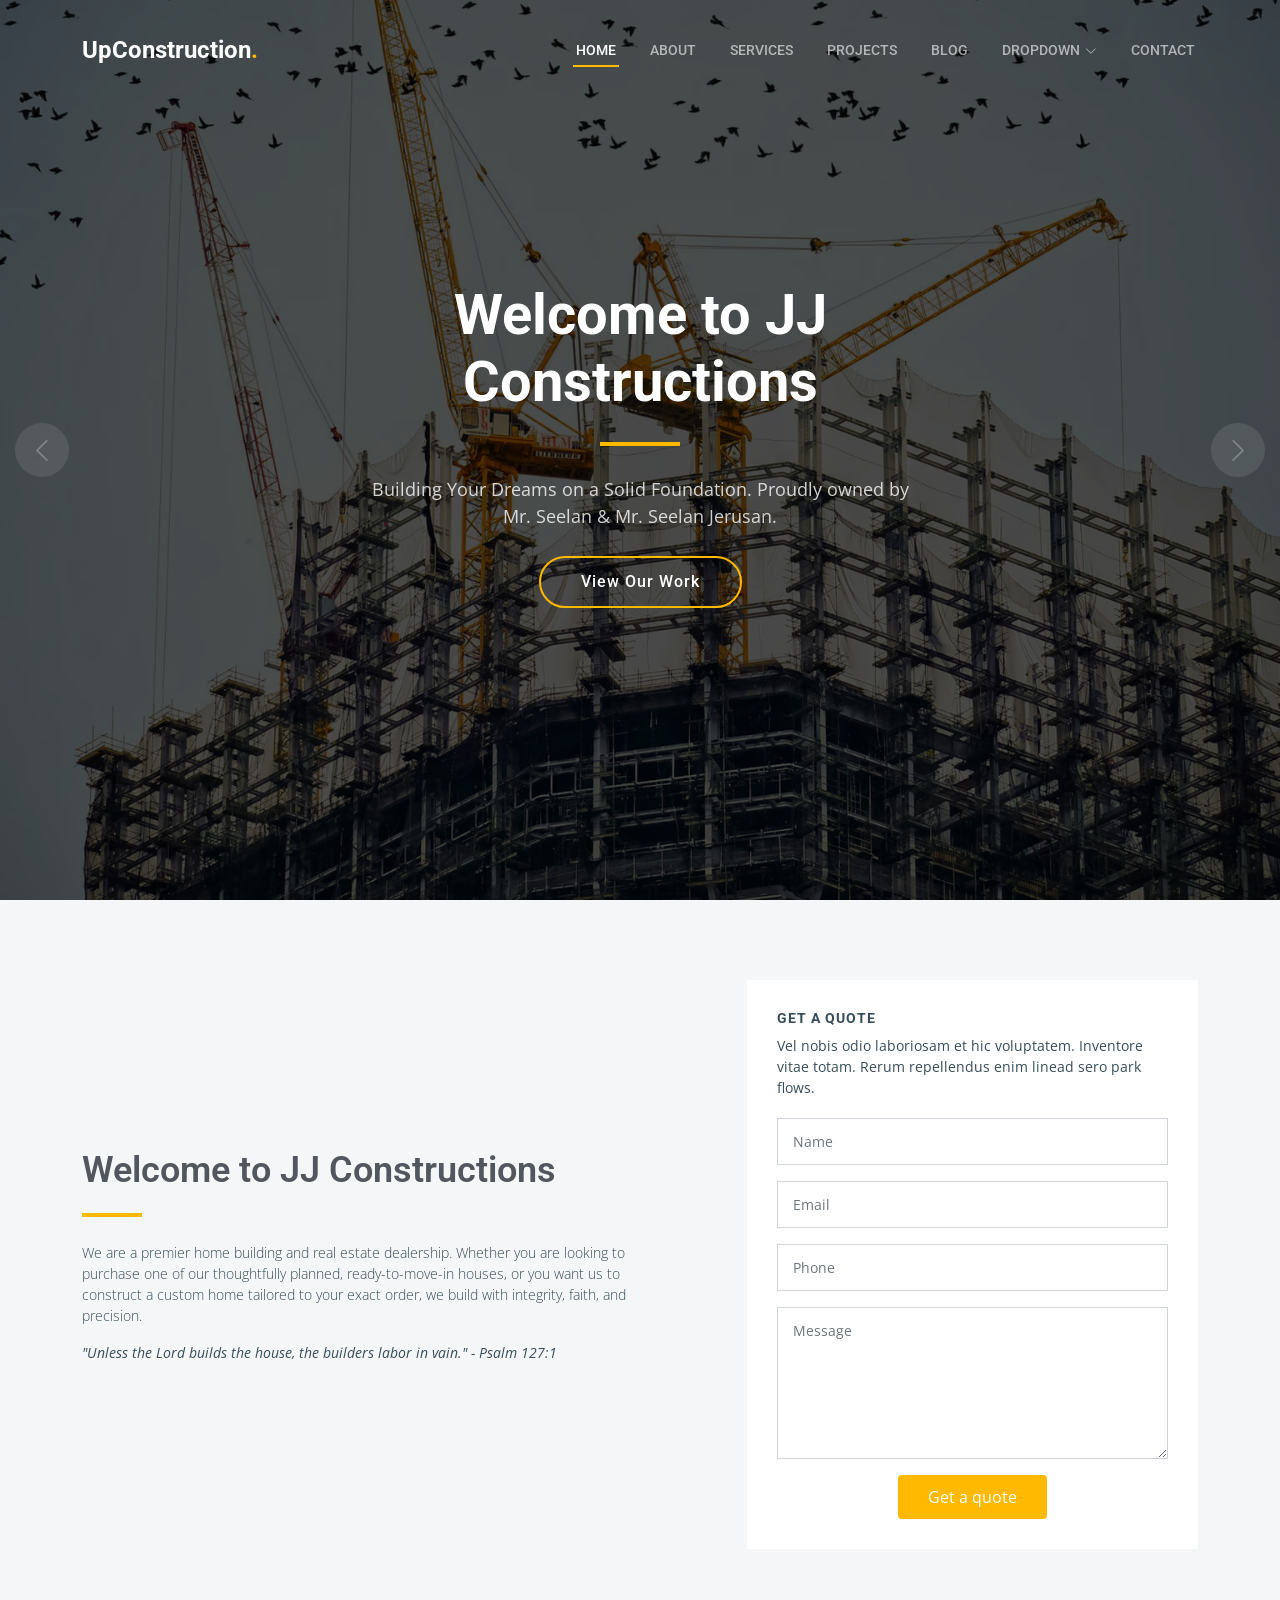
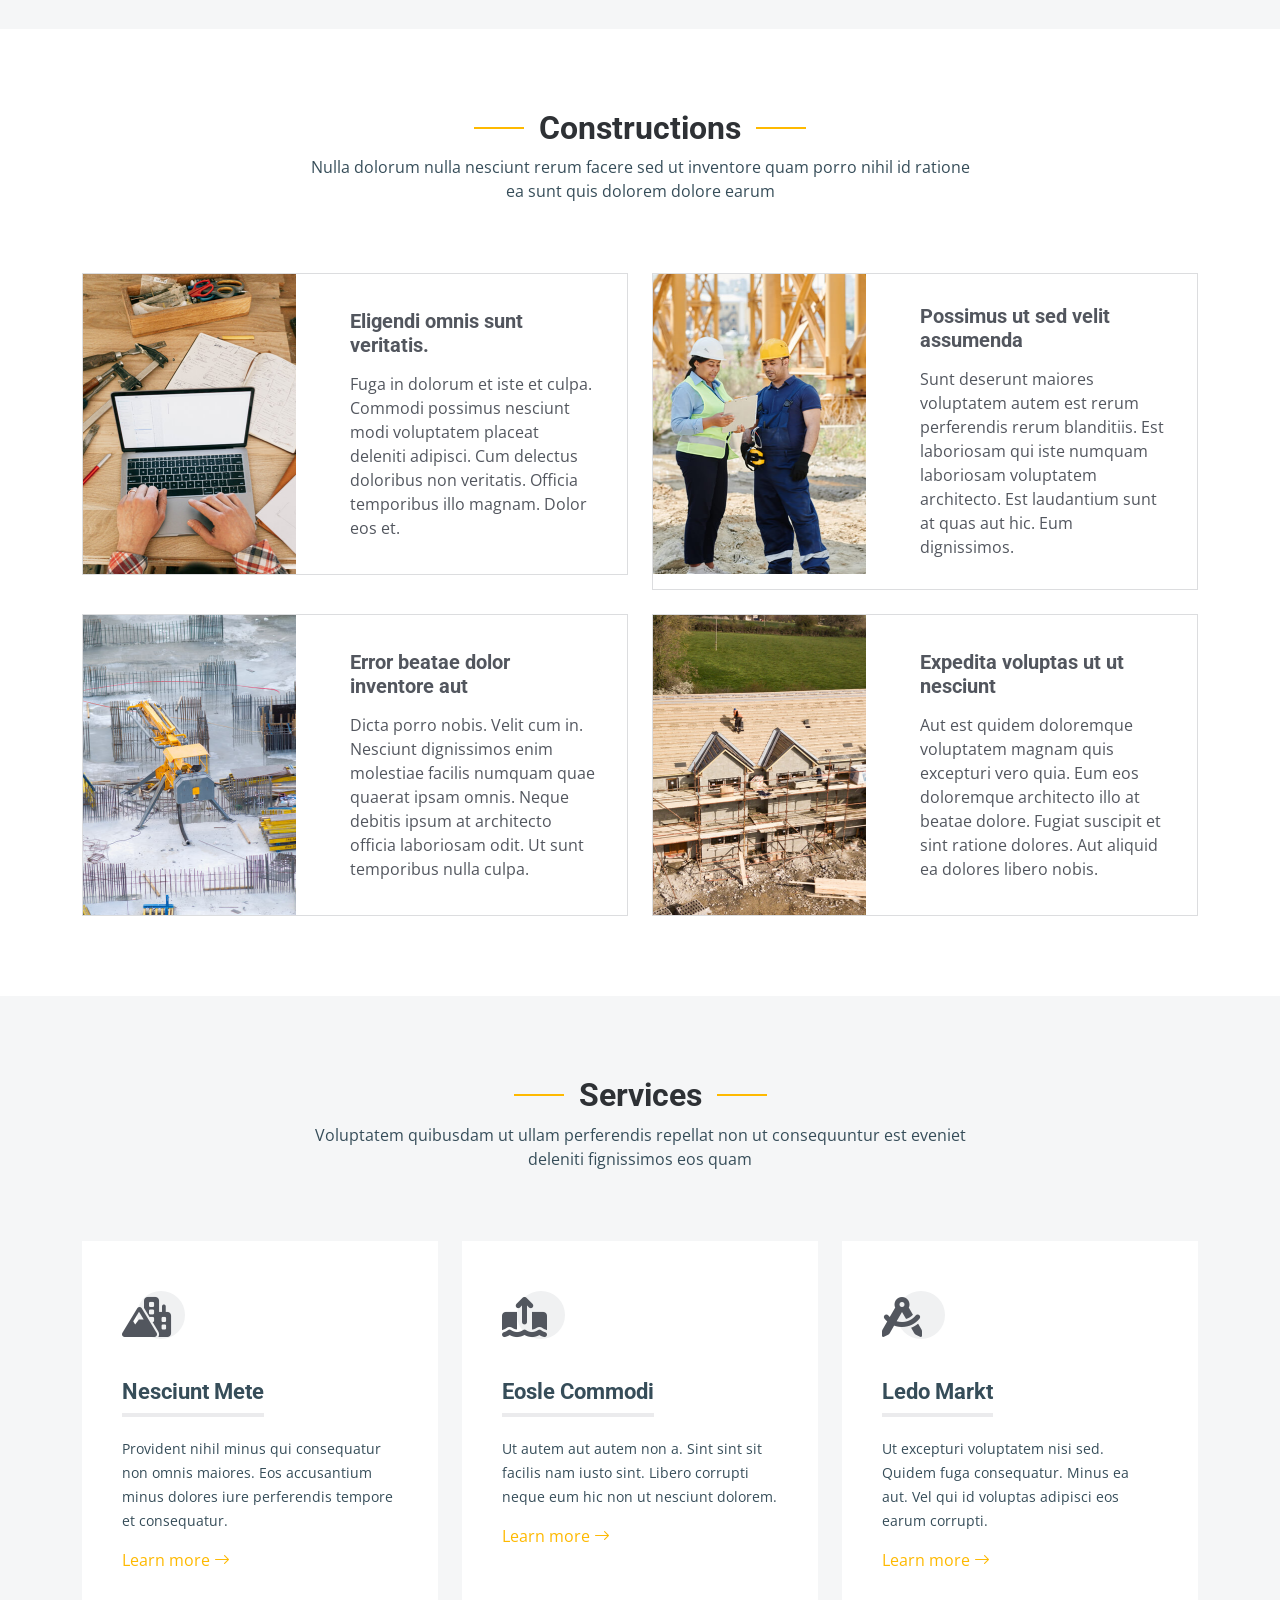
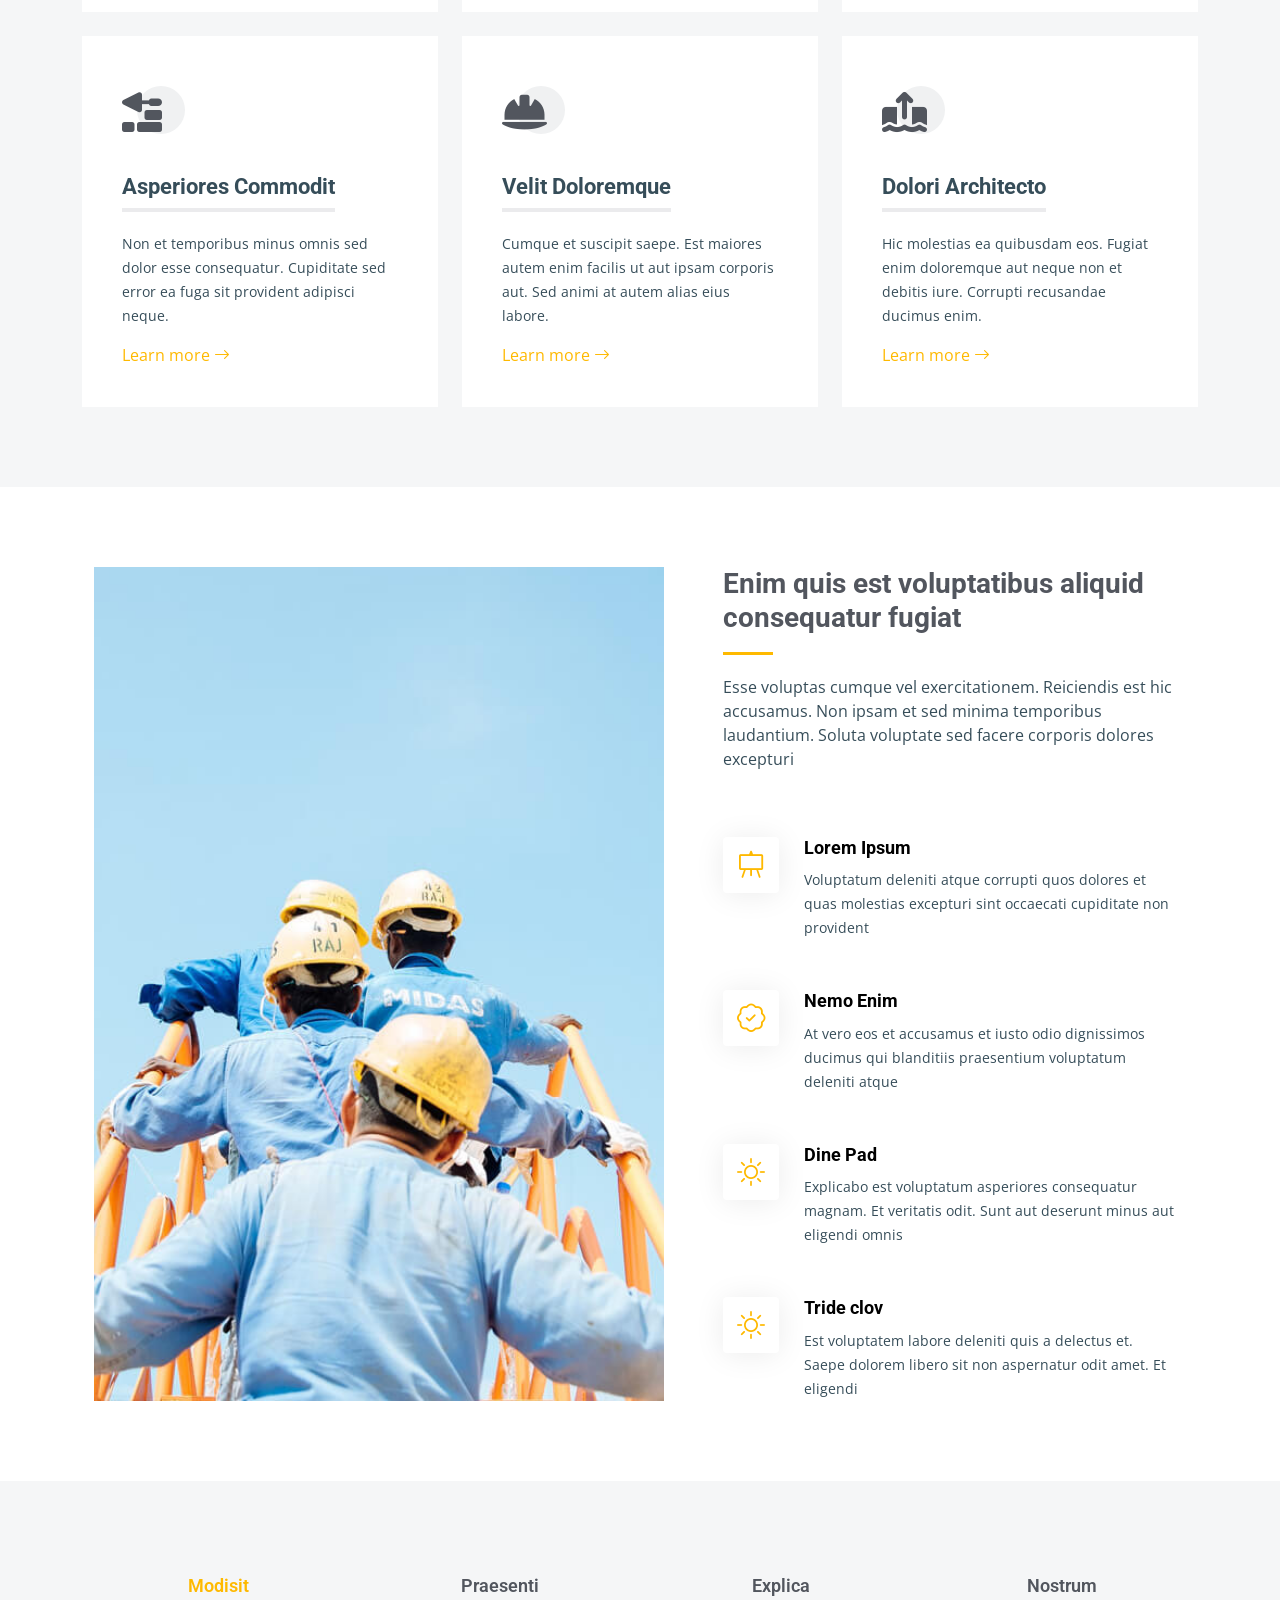
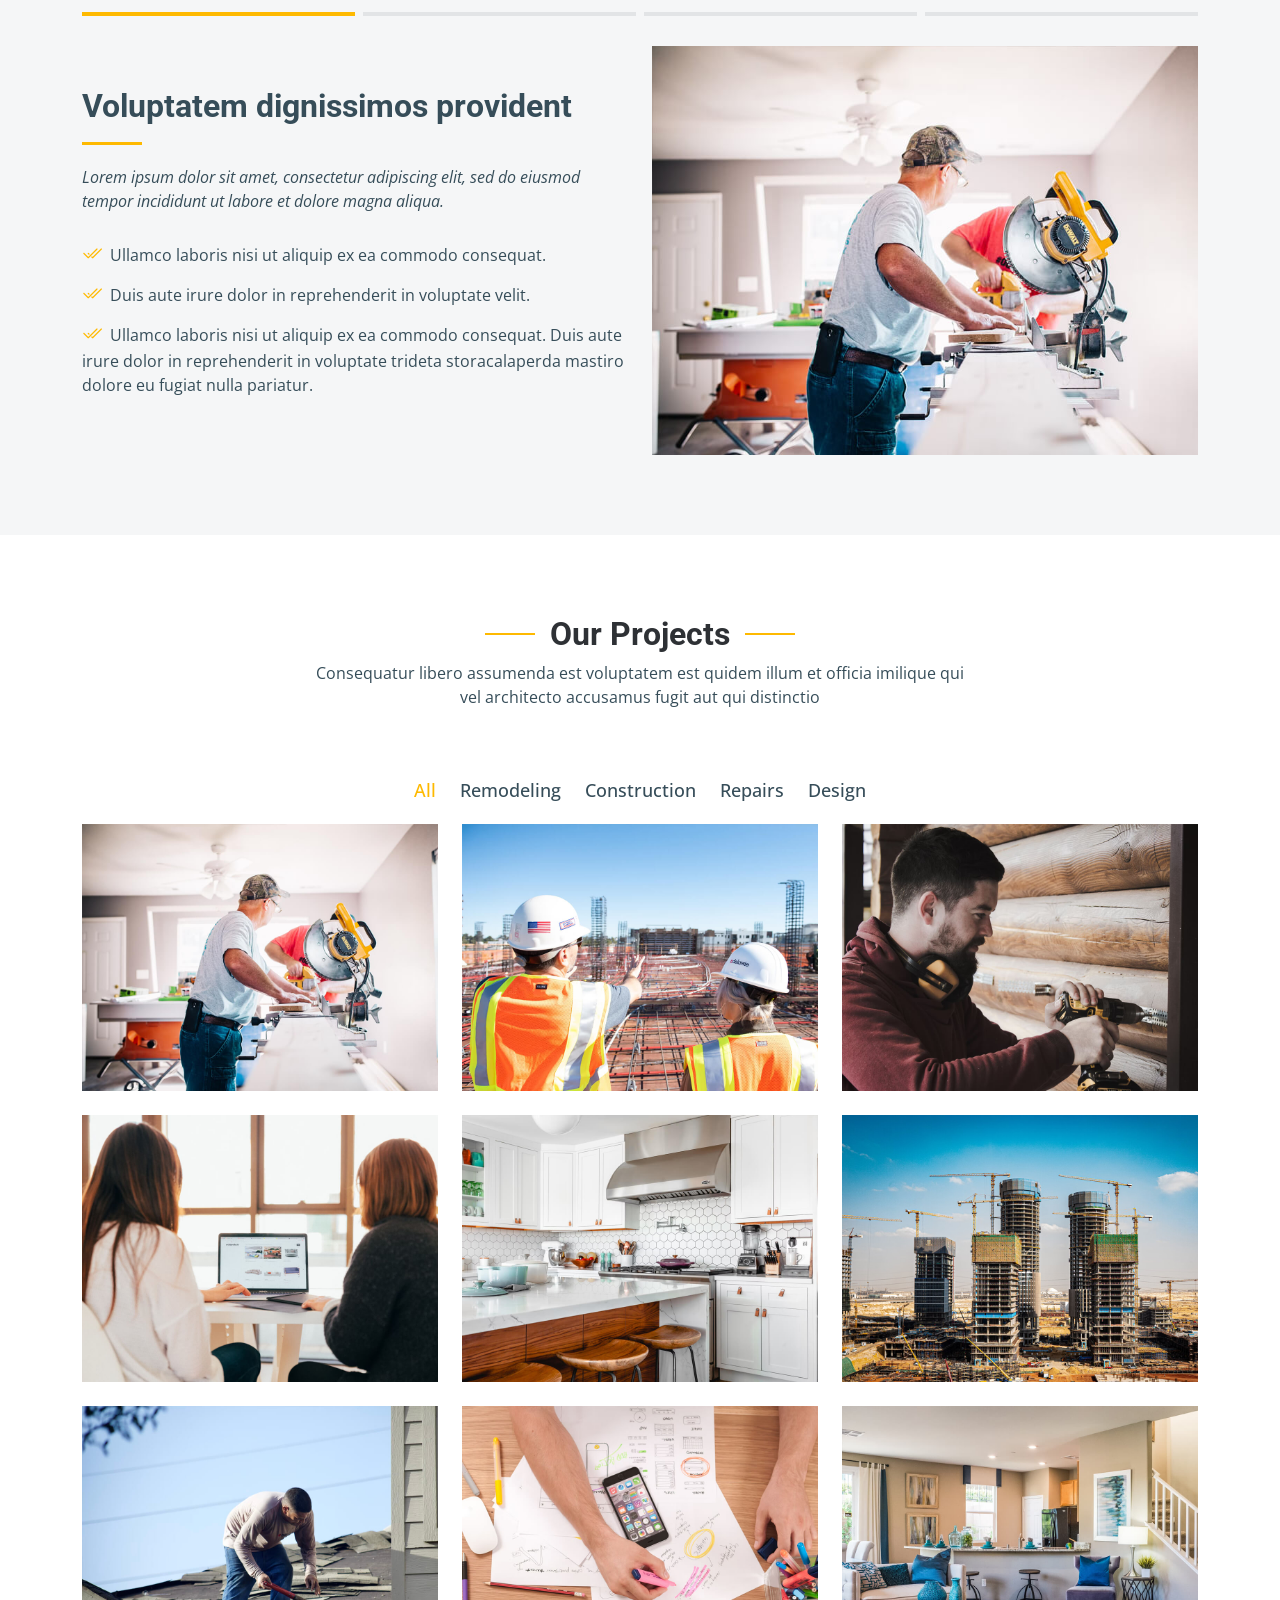
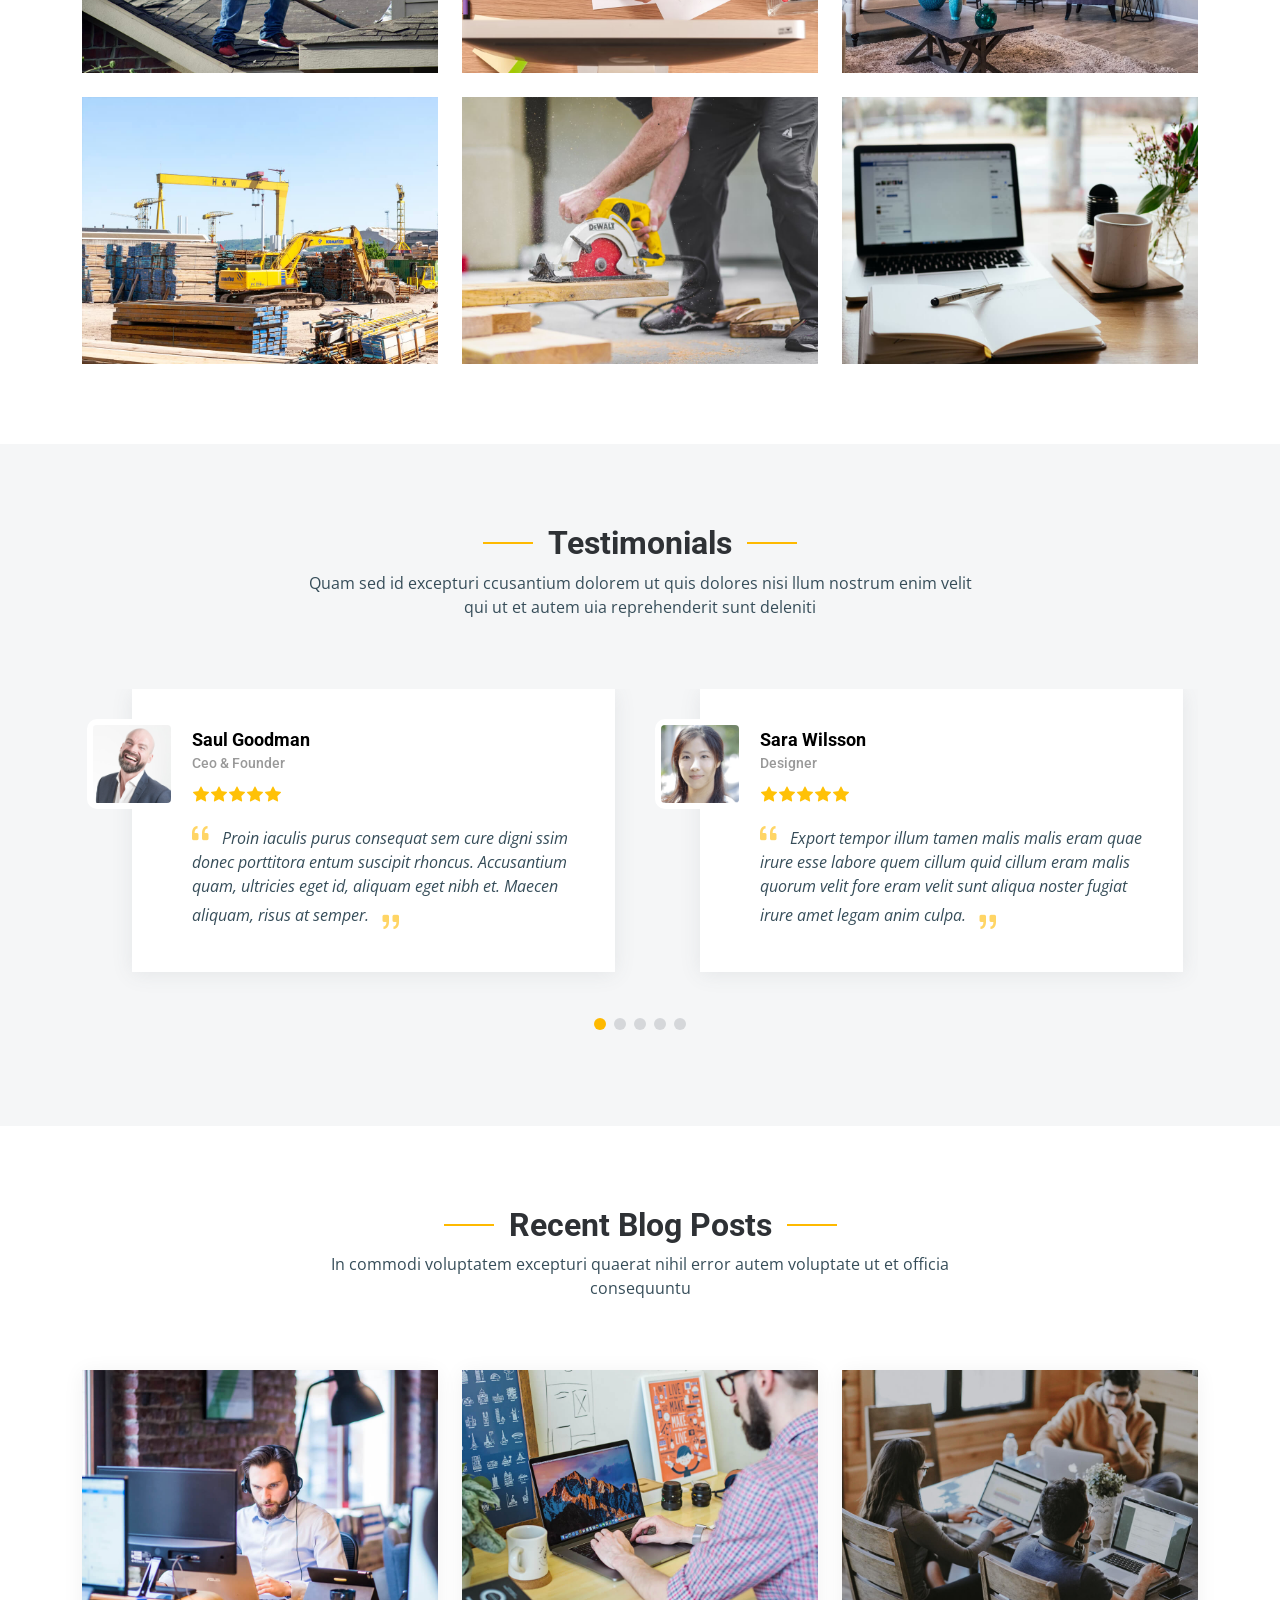
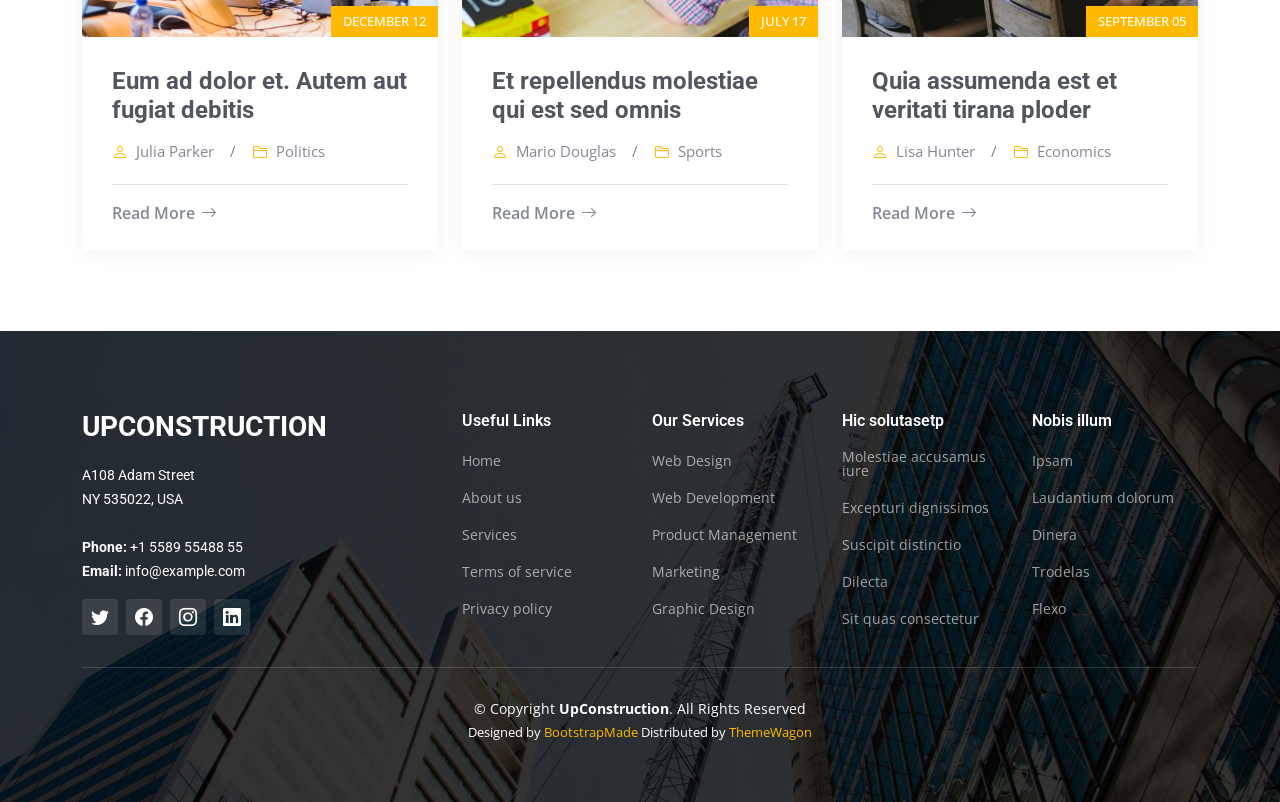
==== commit d47eacd0: "Update index.html" ====
--- a/index.html
+++ b/index.html
@@ -1,69 +1,1104 @@
 <!DOCTYPE html>
 <html lang="en">
+
 <head>
-    <meta charset="UTF-8">
-    <meta name="viewport" content="width=device-width, initial-scale=1.0">
-    <title>JJ Constructions | Home</title>
-    <!-- Bootstrap 5 CDN -->
-    <link href="https://cdn.jsdelivr.net/npm/bootstrap@5.3.0/dist/css/bootstrap.min.css" rel="stylesheet">
-    <style>
-        .hero-section {
-            background: linear-gradient(rgba(44, 62, 80, 0.8), rgba(44, 62, 80, 0.8)), url('assets/img/hero-carousel/hero-carousel-1.jpg') center/cover;
-            color: white;
-            padding: 150px 0;
-        }
-    </style>
+  <meta charset="utf-8">
+  <meta content="width=device-width, initial-scale=1.0" name="viewport">
+
+  <title>UpConstruction Bootstrap Template - Index</title>
+  <meta content="" name="description">
+  <meta content="" name="keywords">
+
+  <!-- Favicons -->
+  <link href="assets/img/favicon.png" rel="icon">
+  <link href="assets/img/apple-touch-icon.png" rel="apple-touch-icon">
+
+  <!-- Google Fonts -->
+  <link rel="preconnect" href="https://fonts.googleapis.com">
+  <link rel="preconnect" href="https://fonts.gstatic.com" crossorigin>
+  <link
+    href="https://fonts.googleapis.com/css2?family=Open+Sans:ital,wght@0,300;0,400;0,500;0,600;0,700;1,300;1,400;1,600;1,700&family=Roboto:ital,wght@0,300;0,400;0,500;0,600;0,700;1,300;1,400;1,500;1,600;1,700&family=Work+Sans:ital,wght@0,300;0,400;0,500;0,600;0,700;1,300;1,400;1,500;1,600;1,700&display=swap"
+    rel="stylesheet">
+
+  <!-- Vendor CSS Files -->
+  <link href="assets/vendor/bootstrap/css/bootstrap.min.css" rel="stylesheet">
+  <link href="assets/vendor/bootstrap-icons/bootstrap-icons.css" rel="stylesheet">
+  <link href="assets/vendor/fontawesome-free/css/all.min.css" rel="stylesheet">
+  <link href="assets/vendor/aos/aos.css" rel="stylesheet">
+  <link href="assets/vendor/glightbox/css/glightbox.min.css" rel="stylesheet">
+  <link href="assets/vendor/swiper/swiper-bundle.min.css" rel="stylesheet">
+
+  <!-- Template Main CSS File -->
+  <link href="assets/css/main.css" rel="stylesheet">
+
+  <!-- =======================================================
+  * Template Name: UpConstruction - v1.3.0
+  * Template URL: https://bootstrapmade.com/upconstruction-bootstrap-construction-website-template/
+  * Author: BootstrapMade.com
+  * License: https://bootstrapmade.com/license/
+  ======================================================== -->
 </head>
+
 <body>
 
-    <!-- Navigation -->
-    <nav class="navbar navbar-expand-lg navbar-dark bg-dark sticky-top">
-        <div class="container">
-            <a class="navbar-brand fw-bold" href="index.html">JJ Constructions</a>
-            <button class="navbar-toggler" type="button" data-bs-toggle="collapse" data-bs-target="#navbarNav">
-                <span class="navbar-toggler-icon"></span>
-            </button>
-            <div class="collapse navbar-collapse" id="navbarNav">
-                <ul class="navbar-nav ms-auto">
-                    <li class="nav-item"><a class="nav-link active" href="index.html">Home</a></li>
-                    <li class="nav-item"><a class="nav-link" href="about.html">About</a></li>
-                    <li class="nav-item"><a class="nav-link" href="services.html">Services</a></li>
-                    <li class="nav-item"><a class="nav-link" href="projects.html">Projects</a></li>
-                    <li class="nav-item"><a class="nav-link" href="contact.html">Contact</a></li>
+  <!-- ======= Header ======= -->
+  <header id="header" class="header d-flex align-items-center">
+    <div class="container-fluid container-xl d-flex align-items-center justify-content-between">
+
+      <a href="index.html" class="logo d-flex align-items-center">
+        <!-- Uncomment the line below if you also wish to use an image logo -->
+        <!-- <img src="assets/img/logo.png" alt=""> -->
+        <h1>UpConstruction<span>.</span></h1>
+      </a>
+
+      <i class="mobile-nav-toggle mobile-nav-show bi bi-list"></i>
+      <i class="mobile-nav-toggle mobile-nav-hide d-none bi bi-x"></i>
+      <nav id="navbar" class="navbar">
+        <ul>
+          <li><a href="index.html" class="active">Home</a></li>
+          <li><a href="about.html">About</a></li>
+          <li><a href="services.html">Services</a></li>
+          <li><a href="projects.html">Projects</a></li>
+          <li><a href="blog.html">Blog</a></li>
+          <li class="dropdown"><a href="#"><span>Dropdown</span> <i
+                class="bi bi-chevron-down dropdown-indicator"></i></a>
+            <ul>
+              <li><a href="#">Dropdown 1</a></li>
+              <li class="dropdown"><a href="#"><span>Deep Dropdown</span> <i
+                    class="bi bi-chevron-down dropdown-indicator"></i></a>
+                <ul>
+                  <li><a href="#">Deep Dropdown 1</a></li>
+                  <li><a href="#">Deep Dropdown 2</a></li>
+                  <li><a href="#">Deep Dropdown 3</a></li>
+                  <li><a href="#">Deep Dropdown 4</a></li>
+                  <li><a href="#">Deep Dropdown 5</a></li>
                 </ul>
-            </div>
-        </div>
-    </nav>
-
-    <!-- Hero Section -->
-    <header class="hero-section text-center">
-        <div class="container">
-            <h1 class="display-3 fw-bold">Building Your Dreams on a Solid Foundation</h1>
-            <p class="lead mt-3 mb-4">Proudly owned by Mr. Seelan & Mr. Seelan Jerusan</p>
-            <blockquote class="blockquote font-italic mb-4">
-                <p>"Unless the Lord builds the house, the builders labor in vain." - Psalm 127:1</p>
-            </blockquote>
-            <a href="projects.html" class="btn btn-primary btn-lg mt-2">View Our Work</a>
-        </div>
-    </header>
-
-    <!-- Welcome Section -->
-    <section class="py-5">
-        <div class="container text-center py-5">
-            <h2 class="mb-4">Welcome to JJ Constructions</h2>
-            <p class="lead text-muted mx-auto" style="max-width: 800px;">
-                We are a premier home building and real estate dealership. Whether you are looking to purchase one of our thoughtfully planned, ready-to-move-in houses, or you want us to construct a custom home tailored to your exact order, we build with integrity, faith, and precision.
-            </p>
-        </div>
+              </li>
+              <li><a href="#">Dropdown 2</a></li>
+              <li><a href="#">Dropdown 3</a></li>
+              <li><a href="#">Dropdown 4</a></li>
+            </ul>
+          </li>
+          <li><a href="contact.html">Contact</a></li>
+        </ul>
+      </nav><!-- .navbar -->
+
+    </div>
+  </header><!-- End Header -->
+
+  <!-- ======= Hero Section ======= -->
+<section id="hero" class="hero">
+  <div class="info d-flex align-items-center">
+    <div class="container">
+      <div class="row justify-content-center">
+        <div class="col-lg-6 text-center">
+          <h2 data-aos="fade-down">Welcome to <span>JJ Constructions</span></h2>
+          <p data-aos="fade-up">Building Your Dreams on a Solid Foundation. Proudly owned by Mr. Seelan & Mr. Seelan Jerusan.</p>
+          <a data-aos="fade-up" data-aos-delay="200" href="projects.html" class="btn-get-started">View Our Work</a>
+        </div>
+      </div>
+    </div>
+  </div>
+
+
+    <div id="hero-carousel" class="carousel slide" data-bs-ride="carousel" data-bs-interval="5000">
+
+      <div class="carousel-item active" style="background-image: url(assets/img/hero-carousel/hero-carousel-1.jpg)">
+      </div>
+      <div class="carousel-item" style="background-image: url(assets/img/hero-carousel/hero-carousel-2.jpg)"></div>
+      <div class="carousel-item" style="background-image: url(assets/img/hero-carousel/hero-carousel-3.jpg)"></div>
+      <div class="carousel-item" style="background-image: url(assets/img/hero-carousel/hero-carousel-4.jpg)"></div>
+      <div class="carousel-item" style="background-image: url(assets/img/hero-carousel/hero-carousel-5.jpg)"></div>
+
+      <a class="carousel-control-prev" href="#hero-carousel" role="button" data-bs-slide="prev">
+        <span class="carousel-control-prev-icon bi bi-chevron-left" aria-hidden="true"></span>
+      </a>
+
+      <a class="carousel-control-next" href="#hero-carousel" role="button" data-bs-slide="next">
+        <span class="carousel-control-next-icon bi bi-chevron-right" aria-hidden="true"></span>
+      </a>
+
+    </div>
+
+  </section><!-- End Hero Section -->
+
+  <main id="main">
+
+    <!-- ======= Get Started Section ======= -->
+    <section id="get-started" class="get-started section-bg">
+      <div class="container">
+
+        <div class="row justify-content-between gy-4">
+
+          <div class="col-lg-6 d-flex align-items-center" data-aos="fade-up">
+            <div class="content">
+<h3>Welcome to JJ Constructions</h3>
+            <p class="lead">We are a premier home building and real estate dealership. Whether you are looking to purchase one of our thoughtfully planned, ready-to-move-in houses, or you want us to construct a custom home tailored to your exact order, we build with integrity, faith, and precision.</p>
+            <p class="fst-italic">"Unless the Lord builds the house, the builders labor in vain." - Psalm 127:1</p>
+        </div>
+          </div>
+
+          <div class="col-lg-5" data-aos="fade">
+            <form action="forms/quote.php" method="post" class="php-email-form">
+              <h3>Get a quote</h3>
+              <p>Vel nobis odio laboriosam et hic voluptatem. Inventore vitae totam. Rerum repellendus enim linead sero
+                park flows.</p>
+              <div class="row gy-3">
+
+                <div class="col-md-12">
+                  <input type="text" name="name" class="form-control" placeholder="Name" required>
+                </div>
+
+                <div class="col-md-12 ">
+                  <input type="email" class="form-control" name="email" placeholder="Email" required>
+                </div>
+
+                <div class="col-md-12">
+                  <input type="text" class="form-control" name="phone" placeholder="Phone" required>
+                </div>
+
+                <div class="col-md-12">
+                  <textarea class="form-control" name="message" rows="6" placeholder="Message" required></textarea>
+                </div>
+
+                <div class="col-md-12 text-center">
+                  <div class="loading">Loading</div>
+                  <div class="error-message"></div>
+                  <div class="sent-message">Your quote request has been sent successfully. Thank you!</div>
+
+                  <button type="submit">Get a quote</button>
+                </div>
+
+              </div>
+            </form>
+          </div><!-- End Quote Form -->
+
+        </div>
+
+      </div>
+    </section><!-- End Get Started Section -->
+
+    <!-- ======= Constructions Section ======= -->
+    <section id="constructions" class="constructions">
+      <div class="container" data-aos="fade-up">
+
+        <div class="section-header">
+          <h2>Constructions</h2>
+          <p>Nulla dolorum nulla nesciunt rerum facere sed ut inventore quam porro nihil id ratione ea sunt quis dolorem
+            dolore earum</p>
+        </div>
+
+        <div class="row gy-4">
+
+          <div class="col-lg-6" data-aos="fade-up" data-aos-delay="100">
+            <div class="card-item">
+              <div class="row">
+                <div class="col-xl-5">
+                  <div class="card-bg" style="background-image: url(assets/img/constructions-1.jpg);"></div>
+                </div>
+                <div class="col-xl-7 d-flex align-items-center">
+                  <div class="card-body">
+                    <h4 class="card-title">Eligendi omnis sunt veritatis.</h4>
+                    <p>Fuga in dolorum et iste et culpa. Commodi possimus nesciunt modi voluptatem placeat deleniti
+                      adipisci. Cum delectus doloribus non veritatis. Officia temporibus illo magnam. Dolor eos et.</p>
+                  </div>
+                </div>
+              </div>
+            </div>
+          </div><!-- End Card Item -->
+
+          <div class="col-lg-6" data-aos="fade-up" data-aos-delay="200">
+            <div class="card-item">
+              <div class="row">
+                <div class="col-xl-5">
+                  <div class="card-bg" style="background-image: url(assets/img/constructions-2.jpg);"></div>
+                </div>
+                <div class="col-xl-7 d-flex align-items-center">
+                  <div class="card-body">
+                    <h4 class="card-title">Possimus ut sed velit assumenda</h4>
+                    <p>Sunt deserunt maiores voluptatem autem est rerum perferendis rerum blanditiis. Est laboriosam qui
+                      iste numquam laboriosam voluptatem architecto. Est laudantium sunt at quas aut hic. Eum
+                      dignissimos.</p>
+                  </div>
+                </div>
+              </div>
+            </div>
+          </div><!-- End Card Item -->
+
+          <div class="col-lg-6" data-aos="fade-up" data-aos-delay="300">
+            <div class="card-item">
+              <div class="row">
+                <div class="col-xl-5">
+                  <div class="card-bg" style="background-image: url(assets/img/constructions-3.jpg);"></div>
+                </div>
+                <div class="col-xl-7 d-flex align-items-center">
+                  <div class="card-body">
+                    <h4 class="card-title">Error beatae dolor inventore aut</h4>
+                    <p>Dicta porro nobis. Velit cum in. Nesciunt dignissimos enim molestiae facilis numquam quae quaerat
+                      ipsam omnis. Neque debitis ipsum at architecto officia laboriosam odit. Ut sunt temporibus nulla
+                      culpa.</p>
+                  </div>
+                </div>
+              </div>
+            </div>
+          </div><!-- End Card Item -->
+
+          <div class="col-lg-6" data-aos="fade-up" data-aos-delay="400">
+            <div class="card-item">
+              <div class="row">
+                <div class="col-xl-5">
+                  <div class="card-bg" style="background-image: url(assets/img/constructions-4.jpg);"></div>
+                </div>
+                <div class="col-xl-7 d-flex align-items-center">
+                  <div class="card-body">
+                    <h4 class="card-title">Expedita voluptas ut ut nesciunt</h4>
+                    <p>Aut est quidem doloremque voluptatem magnam quis excepturi vero quia. Eum eos doloremque
+                      architecto illo at beatae dolore. Fugiat suscipit et sint ratione dolores. Aut aliquid ea dolores
+                      libero nobis.</p>
+                  </div>
+                </div>
+              </div>
+            </div>
+          </div><!-- End Card Item -->
+
+        </div>
+
+      </div>
+    </section><!-- End Constructions Section -->
+
+    <!-- ======= Services Section ======= -->
+    <section id="services" class="services section-bg">
+      <div class="container" data-aos="fade-up">
+
+        <div class="section-header">
+          <h2>Services</h2>
+          <p>Voluptatem quibusdam ut ullam perferendis repellat non ut consequuntur est eveniet deleniti fignissimos eos
+            quam</p>
+        </div>
+
+        <div class="row gy-4">
+
+          <div class="col-lg-4 col-md-6" data-aos="fade-up" data-aos-delay="100">
+            <div class="service-item  position-relative">
+              <div class="icon">
+                <i class="fa-solid fa-mountain-city"></i>
+              </div>
+              <h3>Nesciunt Mete</h3>
+              <p>Provident nihil minus qui consequatur non omnis maiores. Eos accusantium minus dolores iure perferendis
+                tempore et consequatur.</p>
+              <a href="service-details.html" class="readmore stretched-link">Learn more <i
+                  class="bi bi-arrow-right"></i></a>
+            </div>
+          </div><!-- End Service Item -->
+
+          <div class="col-lg-4 col-md-6" data-aos="fade-up" data-aos-delay="200">
+            <div class="service-item position-relative">
+              <div class="icon">
+                <i class="fa-solid fa-arrow-up-from-ground-water"></i>
+              </div>
+              <h3>Eosle Commodi</h3>
+              <p>Ut autem aut autem non a. Sint sint sit facilis nam iusto sint. Libero corrupti neque eum hic non ut
+                nesciunt dolorem.</p>
+              <a href="service-details.html" class="readmore stretched-link">Learn more <i
+                  class="bi bi-arrow-right"></i></a>
+            </div>
+          </div><!-- End Service Item -->
+
+          <div class="col-lg-4 col-md-6" data-aos="fade-up" data-aos-delay="300">
+            <div class="service-item position-relative">
+              <div class="icon">
+                <i class="fa-solid fa-compass-drafting"></i>
+              </div>
+              <h3>Ledo Markt</h3>
+              <p>Ut excepturi voluptatem nisi sed. Quidem fuga consequatur. Minus ea aut. Vel qui id voluptas adipisci
+                eos earum corrupti.</p>
+              <a href="service-details.html" class="readmore stretched-link">Learn more <i
+                  class="bi bi-arrow-right"></i></a>
+            </div>
+          </div><!-- End Service Item -->
+
+          <div class="col-lg-4 col-md-6" data-aos="fade-up" data-aos-delay="400">
+            <div class="service-item position-relative">
+              <div class="icon">
+                <i class="fa-solid fa-trowel-bricks"></i>
+              </div>
+              <h3>Asperiores Commodit</h3>
+              <p>Non et temporibus minus omnis sed dolor esse consequatur. Cupiditate sed error ea fuga sit provident
+                adipisci neque.</p>
+              <a href="service-details.html" class="readmore stretched-link">Learn more <i
+                  class="bi bi-arrow-right"></i></a>
+            </div>
+          </div><!-- End Service Item -->
+
+          <div class="col-lg-4 col-md-6" data-aos="fade-up" data-aos-delay="500">
+            <div class="service-item position-relative">
+              <div class="icon">
+                <i class="fa-solid fa-helmet-safety"></i>
+              </div>
+              <h3>Velit Doloremque</h3>
+              <p>Cumque et suscipit saepe. Est maiores autem enim facilis ut aut ipsam corporis aut. Sed animi at autem
+                alias eius labore.</p>
+              <a href="service-details.html" class="readmore stretched-link">Learn more <i
+                  class="bi bi-arrow-right"></i></a>
+            </div>
+          </div><!-- End Service Item -->
+
+          <div class="col-lg-4 col-md-6" data-aos="fade-up" data-aos-delay="600">
+            <div class="service-item position-relative">
+              <div class="icon">
+                <i class="fa-solid fa-arrow-up-from-ground-water"></i>
+              </div>
+              <h3>Dolori Architecto</h3>
+              <p>Hic molestias ea quibusdam eos. Fugiat enim doloremque aut neque non et debitis iure. Corrupti
+                recusandae ducimus enim.</p>
+              <a href="service-details.html" class="readmore stretched-link">Learn more <i
+                  class="bi bi-arrow-right"></i></a>
+            </div>
+          </div><!-- End Service Item -->
+
+        </div>
+
+      </div>
+    </section><!-- End Services Section -->
+
+    <!-- ======= Alt Services Section ======= -->
+    <section id="alt-services" class="alt-services">
+      <div class="container" data-aos="fade-up">
+
+        <div class="row justify-content-around gy-4">
+          <div class="col-lg-6 img-bg" style="background-image: url(assets/img/alt-services.jpg);" data-aos="zoom-in"
+            data-aos-delay="100"></div>
+
+          <div class="col-lg-5 d-flex flex-column justify-content-center">
+            <h3>Enim quis est voluptatibus aliquid consequatur fugiat</h3>
+            <p>Esse voluptas cumque vel exercitationem. Reiciendis est hic accusamus. Non ipsam et sed minima temporibus
+              laudantium. Soluta voluptate sed facere corporis dolores excepturi</p>
+
+            <div class="icon-box d-flex position-relative" data-aos="fade-up" data-aos-delay="100">
+              <i class="bi bi-easel flex-shrink-0"></i>
+              <div>
+                <h4><a href="" class="stretched-link">Lorem Ipsum</a></h4>
+                <p>Voluptatum deleniti atque corrupti quos dolores et quas molestias excepturi sint occaecati cupiditate
+                  non provident</p>
+              </div>
+            </div><!-- End Icon Box -->
+
+            <div class="icon-box d-flex position-relative" data-aos="fade-up" data-aos-delay="200">
+              <i class="bi bi-patch-check flex-shrink-0"></i>
+              <div>
+                <h4><a href="" class="stretched-link">Nemo Enim</a></h4>
+                <p>At vero eos et accusamus et iusto odio dignissimos ducimus qui blanditiis praesentium voluptatum
+                  deleniti atque</p>
+              </div>
+            </div><!-- End Icon Box -->
+
+            <div class="icon-box d-flex position-relative" data-aos="fade-up" data-aos-delay="300">
+              <i class="bi bi-brightness-high flex-shrink-0"></i>
+              <div>
+                <h4><a href="" class="stretched-link">Dine Pad</a></h4>
+                <p>Explicabo est voluptatum asperiores consequatur magnam. Et veritatis odit. Sunt aut deserunt minus
+                  aut eligendi omnis</p>
+              </div>
+            </div><!-- End Icon Box -->
+
+            <div class="icon-box d-flex position-relative" data-aos="fade-up" data-aos-delay="400">
+              <i class="bi bi-brightness-high flex-shrink-0"></i>
+              <div>
+                <h4><a href="" class="stretched-link">Tride clov</a></h4>
+                <p>Est voluptatem labore deleniti quis a delectus et. Saepe dolorem libero sit non aspernatur odit amet.
+                  Et eligendi</p>
+              </div>
+            </div><!-- End Icon Box -->
+
+          </div>
+        </div>
+
+      </div>
+    </section><!-- End Alt Services Section -->
+
+    <!-- ======= Features Section ======= -->
+    <section id="features" class="features section-bg">
+      <div class="container" data-aos="fade-up">
+
+        <ul class="nav nav-tabs row  g-2 d-flex">
+
+          <li class="nav-item col-3">
+            <a class="nav-link active show" data-bs-toggle="tab" data-bs-target="#tab-1">
+              <h4>Modisit</h4>
+            </a>
+          </li><!-- End tab nav item -->
+
+          <li class="nav-item col-3">
+            <a class="nav-link" data-bs-toggle="tab" data-bs-target="#tab-2">
+              <h4>Praesenti</h4>
+            </a><!-- End tab nav item -->
+
+          <li class="nav-item col-3">
+            <a class="nav-link" data-bs-toggle="tab" data-bs-target="#tab-3">
+              <h4>Explica</h4>
+            </a>
+          </li><!-- End tab nav item -->
+
+          <li class="nav-item col-3">
+            <a class="nav-link" data-bs-toggle="tab" data-bs-target="#tab-4">
+              <h4>Nostrum</h4>
+            </a>
+          </li><!-- End tab nav item -->
+
+        </ul>
+
+        <div class="tab-content">
+
+          <div class="tab-pane active show" id="tab-1">
+            <div class="row">
+              <div class="col-lg-6 order-2 order-lg-1 mt-3 mt-lg-0 d-flex flex-column justify-content-center"
+                data-aos="fade-up" data-aos-delay="100">
+                <h3>Voluptatem dignissimos provident</h3>
+                <p class="fst-italic">
+                  Lorem ipsum dolor sit amet, consectetur adipiscing elit, sed do eiusmod tempor incididunt ut labore et
+                  dolore
+                  magna aliqua.
+                </p>
+                <ul>
+                  <li><i class="bi bi-check2-all"></i> Ullamco laboris nisi ut aliquip ex ea commodo consequat.</li>
+                  <li><i class="bi bi-check2-all"></i> Duis aute irure dolor in reprehenderit in voluptate velit.</li>
+                  <li><i class="bi bi-check2-all"></i> Ullamco laboris nisi ut aliquip ex ea commodo consequat. Duis
+                    aute irure dolor in reprehenderit in voluptate trideta storacalaperda mastiro dolore eu fugiat nulla
+                    pariatur.</li>
+                </ul>
+              </div>
+              <div class="col-lg-6 order-1 order-lg-2 text-center" data-aos="fade-up" data-aos-delay="200">
+                <img src="assets/img/features-1.jpg" alt="" class="img-fluid">
+              </div>
+            </div>
+          </div><!-- End tab content item -->
+
+          <div class="tab-pane" id="tab-2">
+            <div class="row">
+              <div class="col-lg-6 order-2 order-lg-1 mt-3 mt-lg-0 d-flex flex-column justify-content-center">
+                <h3>Neque exercitationem debitis</h3>
+                <p class="fst-italic">
+                  Lorem ipsum dolor sit amet, consectetur adipiscing elit, sed do eiusmod tempor incididunt ut labore et
+                  dolore
+                  magna aliqua.
+                </p>
+                <ul>
+                  <li><i class="bi bi-check2-all"></i> Ullamco laboris nisi ut aliquip ex ea commodo consequat.</li>
+                  <li><i class="bi bi-check2-all"></i> Duis aute irure dolor in reprehenderit in voluptate velit.</li>
+                  <li><i class="bi bi-check2-all"></i> Provident mollitia neque rerum asperiores dolores quos qui a.
+                    Ipsum neque dolor voluptate nisi sed.</li>
+                  <li><i class="bi bi-check2-all"></i> Ullamco laboris nisi ut aliquip ex ea commodo consequat. Duis
+                    aute irure dolor in reprehenderit in voluptate trideta storacalaperda mastiro dolore eu fugiat nulla
+                    pariatur.</li>
+                </ul>
+              </div>
+              <div class="col-lg-6 order-1 order-lg-2 text-center">
+                <img src="assets/img/features-2.jpg" alt="" class="img-fluid">
+              </div>
+            </div>
+          </div><!-- End tab content item -->
+
+          <div class="tab-pane" id="tab-3">
+            <div class="row">
+              <div class="col-lg-6 order-2 order-lg-1 mt-3 mt-lg-0 d-flex flex-column justify-content-center">
+                <h3>Voluptatibus commodi accusamu</h3>
+                <ul>
+                  <li><i class="bi bi-check2-all"></i> Ullamco laboris nisi ut aliquip ex ea commodo consequat.</li>
+                  <li><i class="bi bi-check2-all"></i> Duis aute irure dolor in reprehenderit in voluptate velit.</li>
+                  <li><i class="bi bi-check2-all"></i> Provident mollitia neque rerum asperiores dolores quos qui a.
+                    Ipsum neque dolor voluptate nisi sed.</li>
+                </ul>
+                <p class="fst-italic">
+                  Lorem ipsum dolor sit amet, consectetur adipiscing elit, sed do eiusmod tempor incididunt ut labore et
+                  dolore
+                  magna aliqua.
+                </p>
+              </div>
+              <div class="col-lg-6 order-1 order-lg-2 text-center">
+                <img src="assets/img/features-3.jpg" alt="" class="img-fluid">
+              </div>
+            </div>
+          </div><!-- End tab content item -->
+
+          <div class="tab-pane" id="tab-4">
+            <div class="row">
+              <div class="col-lg-6 order-2 order-lg-1 mt-3 mt-lg-0 d-flex flex-column justify-content-center">
+                <h3>Omnis fugiat ea explicabo sunt</h3>
+                <p class="fst-italic">
+                  Lorem ipsum dolor sit amet, consectetur adipiscing elit, sed do eiusmod tempor incididunt ut labore et
+                  dolore
+                  magna aliqua.
+                </p>
+                <ul>
+                  <li><i class="bi bi-check2-all"></i> Ullamco laboris nisi ut aliquip ex ea commodo consequat.</li>
+                  <li><i class="bi bi-check2-all"></i> Duis aute irure dolor in reprehenderit in voluptate velit.</li>
+                  <li><i class="bi bi-check2-all"></i> Ullamco laboris nisi ut aliquip ex ea commodo consequat. Duis
+                    aute irure dolor in reprehenderit in voluptate trideta storacalaperda mastiro dolore eu fugiat nulla
+                    pariatur.</li>
+                </ul>
+              </div>
+              <div class="col-lg-6 order-1 order-lg-2 text-center">
+                <img src="assets/img/features-4.jpg" alt="" class="img-fluid">
+              </div>
+            </div>
+          </div><!-- End tab content item -->
+
+        </div>
+
+      </div>
+    </section><!-- End Features Section -->
+
+    <!-- ======= Our Projects Section ======= -->
+    <section id="projects" class="projects">
+      <div class="container" data-aos="fade-up">
+
+        <div class="section-header">
+          <h2>Our Projects</h2>
+          <p>Consequatur libero assumenda est voluptatem est quidem illum et officia imilique qui vel architecto
+            accusamus fugit aut qui distinctio</p>
+        </div>
+
+        <div class="portfolio-isotope" data-portfolio-filter="*" data-portfolio-layout="masonry"
+          data-portfolio-sort="original-order">
+
+          <ul class="portfolio-flters" data-aos="fade-up" data-aos-delay="100">
+            <li data-filter="*" class="filter-active">All</li>
+            <li data-filter=".filter-remodeling">Remodeling</li>
+            <li data-filter=".filter-construction">Construction</li>
+            <li data-filter=".filter-repairs">Repairs</li>
+            <li data-filter=".filter-design">Design</li>
+          </ul><!-- End Projects Filters -->
+
+          <div class="row gy-4 portfolio-container" data-aos="fade-up" data-aos-delay="200">
+
+            <div class="col-lg-4 col-md-6 portfolio-item filter-remodeling">
+              <div class="portfolio-content h-100">
+                <img src="assets/img/projects/remodeling-1.jpg" class="img-fluid" alt="">
+                <div class="portfolio-info">
+                  <h4>Remodeling 1</h4>
+                  <p>Lorem ipsum, dolor sit amet consectetur</p>
+                  <a href="assets/img/projects/remodeling-1.jpg" title="Remodeling 1"
+                    data-gallery="portfolio-gallery-remodeling" class="glightbox preview-link"><i
+                      class="bi bi-zoom-in"></i></a>
+                  <a href="project-details.html" title="More Details" class="details-link"><i
+                      class="bi bi-link-45deg"></i></a>
+                </div>
+              </div>
+            </div><!-- End Projects Item -->
+
+            <div class="col-lg-4 col-md-6 portfolio-item filter-construction">
+              <div class="portfolio-content h-100">
+                <img src="assets/img/projects/construction-1.jpg" class="img-fluid" alt="">
+                <div class="portfolio-info">
+                  <h4>Construction 1</h4>
+                  <p>Lorem ipsum, dolor sit amet consectetur</p>
+                  <a href="assets/img/projects/construction-1.jpg" title="Construction 1"
+                    data-gallery="portfolio-gallery-construction" class="glightbox preview-link"><i
+                      class="bi bi-zoom-in"></i></a>
+                  <a href="project-details.html" title="More Details" class="details-link"><i
+                      class="bi bi-link-45deg"></i></a>
+                </div>
+              </div>
+            </div><!-- End Projects Item -->
+
+            <div class="col-lg-4 col-md-6 portfolio-item filter-repairs">
+              <div class="portfolio-content h-100">
+                <img src="assets/img/projects/repairs-1.jpg" class="img-fluid" alt="">
+                <div class="portfolio-info">
+                  <h4>Repairs 1</h4>
+                  <p>Lorem ipsum, dolor sit amet consectetur</p>
+                  <a href="assets/img/projects/repairs-1.jpg" title="Repairs 1" data-gallery="portfolio-gallery-repairs"
+                    class="glightbox preview-link"><i class="bi bi-zoom-in"></i></a>
+                  <a href="project-details.html" title="More Details" class="details-link"><i
+                      class="bi bi-link-45deg"></i></a>
+                </div>
+              </div>
+            </div><!-- End Projects Item -->
+
+            <div class="col-lg-4 col-md-6 portfolio-item filter-design">
+              <div class="portfolio-content h-100">
+                <img src="assets/img/projects/design-1.jpg" class="img-fluid" alt="">
+                <div class="portfolio-info">
+                  <h4>Design 1</h4>
+                  <p>Lorem ipsum, dolor sit amet consectetur</p>
+                  <a href="assets/img/projects/design-1.jpg" title="Repairs 1" data-gallery="portfolio-gallery-book"
+                    class="glightbox preview-link"><i class="bi bi-zoom-in"></i></a>
+                  <a href="project-details.html" title="More Details" class="details-link"><i
+                      class="bi bi-link-45deg"></i></a>
+                </div>
+              </div>
+            </div><!-- End Projects Item -->
+
+            <div class="col-lg-4 col-md-6 portfolio-item filter-remodeling">
+              <div class="portfolio-content h-100">
+                <img src="assets/img/projects/remodeling-2.jpg" class="img-fluid" alt="">
+                <div class="portfolio-info">
+                  <h4>Remodeling 2</h4>
+                  <p>Lorem ipsum, dolor sit amet consectetur</p>
+                  <a href="assets/img/projects/remodeling-2.jpg" title="Remodeling 2"
+                    data-gallery="portfolio-gallery-remodeling" class="glightbox preview-link"><i
+                      class="bi bi-zoom-in"></i></a>
+                  <a href="project-details.html" title="More Details" class="details-link"><i
+                      class="bi bi-link-45deg"></i></a>
+                </div>
+              </div>
+            </div><!-- End Projects Item -->
+
+            <div class="col-lg-4 col-md-6 portfolio-item filter-construction">
+              <div class="portfolio-content h-100">
+                <img src="assets/img/projects/construction-2.jpg" class="img-fluid" alt="">
+                <div class="portfolio-info">
+                  <h4>Construction 2</h4>
+                  <p>Lorem ipsum, dolor sit amet consectetur</p>
+                  <a href="assets/img/projects/construction-2.jpg" title="Construction 2"
+                    data-gallery="portfolio-gallery-construction" class="glightbox preview-link"><i
+                      class="bi bi-zoom-in"></i></a>
+                  <a href="project-details.html" title="More Details" class="details-link"><i
+                      class="bi bi-link-45deg"></i></a>
+                </div>
+              </div>
+            </div><!-- End Projects Item -->
+
+            <div class="col-lg-4 col-md-6 portfolio-item filter-repairs">
+              <div class="portfolio-content h-100">
+                <img src="assets/img/projects/repairs-2.jpg" class="img-fluid" alt="">
+                <div class="portfolio-info">
+                  <h4>Repairs 2</h4>
+                  <p>Lorem ipsum, dolor sit amet consectetur</p>
+                  <a href="assets/img/projects/repairs-2.jpg" title="Repairs 2" data-gallery="portfolio-gallery-repairs"
+                    class="glightbox preview-link"><i class="bi bi-zoom-in"></i></a>
+                  <a href="project-details.html" title="More Details" class="details-link"><i
+                      class="bi bi-link-45deg"></i></a>
+                </div>
+              </div>
+            </div><!-- End Projects Item -->
+
+            <div class="col-lg-4 col-md-6 portfolio-item filter-design">
+              <div class="portfolio-content h-100">
+                <img src="assets/img/projects/design-2.jpg" class="img-fluid" alt="">
+                <div class="portfolio-info">
+                  <h4>Design 2</h4>
+                  <p>Lorem ipsum, dolor sit amet consectetur</p>
+                  <a href="assets/img/projects/design-2.jpg" title="Repairs 2" data-gallery="portfolio-gallery-book"
+                    class="glightbox preview-link"><i class="bi bi-zoom-in"></i></a>
+                  <a href="project-details.html" title="More Details" class="details-link"><i
+                      class="bi bi-link-45deg"></i></a>
+                </div>
+              </div>
+            </div><!-- End Projects Item -->
+
+            <div class="col-lg-4 col-md-6 portfolio-item filter-remodeling">
+              <div class="portfolio-content h-100">
+                <img src="assets/img/projects/remodeling-3.jpg" class="img-fluid" alt="">
+                <div class="portfolio-info">
+                  <h4>Remodeling 3</h4>
+                  <p>Lorem ipsum, dolor sit amet consectetur</p>
+                  <a href="assets/img/projects/remodeling-3.jpg" title="Remodeling 3"
+                    data-gallery="portfolio-gallery-remodeling" class="glightbox preview-link"><i
+                      class="bi bi-zoom-in"></i></a>
+                  <a href="project-details.html" title="More Details" class="details-link"><i
+                      class="bi bi-link-45deg"></i></a>
+                </div>
+              </div>
+            </div><!-- End Projects Item -->
+
+            <div class="col-lg-4 col-md-6 portfolio-item filter-construction">
+              <div class="portfolio-content h-100">
+                <img src="assets/img/projects/construction-3.jpg" class="img-fluid" alt="">
+                <div class="portfolio-info">
+                  <h4>Construction 3</h4>
+                  <p>Lorem ipsum, dolor sit amet consectetur</p>
+                  <a href="assets/img/projects/construction-3.jpg" title="Construction 3"
+                    data-gallery="portfolio-gallery-construction" class="glightbox preview-link"><i
+                      class="bi bi-zoom-in"></i></a>
+                  <a href="project-details.html" title="More Details" class="details-link"><i
+                      class="bi bi-link-45deg"></i></a>
+                </div>
+              </div>
+            </div><!-- End Projects Item -->
+
+            <div class="col-lg-4 col-md-6 portfolio-item filter-repairs">
+              <div class="portfolio-content h-100">
+                <img src="assets/img/projects/repairs-3.jpg" class="img-fluid" alt="">
+                <div class="portfolio-info">
+                  <h4>Repairs 3</h4>
+                  <p>Lorem ipsum, dolor sit amet consectetur</p>
+                  <a href="assets/img/projects/repairs-3.jpg" title="Repairs 2" data-gallery="portfolio-gallery-repairs"
+                    class="glightbox preview-link"><i class="bi bi-zoom-in"></i></a>
+                  <a href="project-details.html" title="More Details" class="details-link"><i
+                      class="bi bi-link-45deg"></i></a>
+                </div>
+              </div>
+            </div><!-- End Projects Item -->
+
+            <div class="col-lg-4 col-md-6 portfolio-item filter-design">
+              <div class="portfolio-content h-100">
+                <img src="assets/img/projects/design-3.jpg" class="img-fluid" alt="">
+                <div class="portfolio-info">
+                  <h4>Design 3</h4>
+                  <p>Lorem ipsum, dolor sit amet consectetur</p>
+                  <a href="assets/img/projects/design-3.jpg" title="Repairs 3" data-gallery="portfolio-gallery-book"
+                    class="glightbox preview-link"><i class="bi bi-zoom-in"></i></a>
+                  <a href="project-details.html" title="More Details" class="details-link"><i
+                      class="bi bi-link-45deg"></i></a>
+                </div>
+              </div>
+            </div><!-- End Projects Item -->
+
+          </div><!-- End Projects Container -->
+
+        </div>
+
+      </div>
+    </section><!-- End Our Projects Section -->
+
+    <!-- ======= Testimonials Section ======= -->
+    <section id="testimonials" class="testimonials section-bg">
+      <div class="container" data-aos="fade-up">
+
+        <div class="section-header">
+          <h2>Testimonials</h2>
+          <p>Quam sed id excepturi ccusantium dolorem ut quis dolores nisi llum nostrum enim velit qui ut et autem uia
+            reprehenderit sunt deleniti</p>
+        </div>
+
+        <div class="slides-2 swiper">
+          <div class="swiper-wrapper">
+
+            <div class="swiper-slide">
+              <div class="testimonial-wrap">
+                <div class="testimonial-item">
+                  <img src="assets/img/testimonials/testimonials-1.jpg" class="testimonial-img" alt="">
+                  <h3>Saul Goodman</h3>
+                  <h4>Ceo &amp; Founder</h4>
+                  <div class="stars">
+                    <i class="bi bi-star-fill"></i><i class="bi bi-star-fill"></i><i class="bi bi-star-fill"></i><i
+                      class="bi bi-star-fill"></i><i class="bi bi-star-fill"></i>
+                  </div>
+                  <p>
+                    <i class="bi bi-quote quote-icon-left"></i>
+                    Proin iaculis purus consequat sem cure digni ssim donec porttitora entum suscipit rhoncus.
+                    Accusantium quam, ultricies eget id, aliquam eget nibh et. Maecen aliquam, risus at semper.
+                    <i class="bi bi-quote quote-icon-right"></i>
+                  </p>
+                </div>
+              </div>
+            </div><!-- End testimonial item -->
+
+            <div class="swiper-slide">
+              <div class="testimonial-wrap">
+                <div class="testimonial-item">
+                  <img src="assets/img/testimonials/testimonials-2.jpg" class="testimonial-img" alt="">
+                  <h3>Sara Wilsson</h3>
+                  <h4>Designer</h4>
+                  <div class="stars">
+                    <i class="bi bi-star-fill"></i><i class="bi bi-star-fill"></i><i class="bi bi-star-fill"></i><i
+                      class="bi bi-star-fill"></i><i class="bi bi-star-fill"></i>
+                  </div>
+                  <p>
+                    <i class="bi bi-quote quote-icon-left"></i>
+                    Export tempor illum tamen malis malis eram quae irure esse labore quem cillum quid cillum eram malis
+                    quorum velit fore eram velit sunt aliqua noster fugiat irure amet legam anim culpa.
+                    <i class="bi bi-quote quote-icon-right"></i>
+                  </p>
+                </div>
+              </div>
+            </div><!-- End testimonial item -->
+
+            <div class="swiper-slide">
+              <div class="testimonial-wrap">
+                <div class="testimonial-item">
+                  <img src="assets/img/testimonials/testimonials-3.jpg" class="testimonial-img" alt="">
+                  <h3>Jena Karlis</h3>
+                  <h4>Store Owner</h4>
+                  <div class="stars">
+                    <i class="bi bi-star-fill"></i><i class="bi bi-star-fill"></i><i class="bi bi-star-fill"></i><i
+                      class="bi bi-star-fill"></i><i class="bi bi-star-fill"></i>
+                  </div>
+                  <p>
+                    <i class="bi bi-quote quote-icon-left"></i>
+                    Enim nisi quem export duis labore cillum quae magna enim sint quorum nulla quem veniam duis minim
+                    tempor labore quem eram duis noster aute amet eram fore quis sint minim.
+                    <i class="bi bi-quote quote-icon-right"></i>
+                  </p>
+                </div>
+              </div>
+            </div><!-- End testimonial item -->
+
+            <div class="swiper-slide">
+              <div class="testimonial-wrap">
+                <div class="testimonial-item">
+                  <img src="assets/img/testimonials/testimonials-4.jpg" class="testimonial-img" alt="">
+                  <h3>Matt Brandon</h3>
+                  <h4>Freelancer</h4>
+                  <div class="stars">
+                    <i class="bi bi-star-fill"></i><i class="bi bi-star-fill"></i><i class="bi bi-star-fill"></i><i
+                      class="bi bi-star-fill"></i><i class="bi bi-star-fill"></i>
+                  </div>
+                  <p>
+                    <i class="bi bi-quote quote-icon-left"></i>
+                    Fugiat enim eram quae cillum dolore dolor amet nulla culpa multos export minim fugiat minim velit
+                    minim dolor enim duis veniam ipsum anim magna sunt elit fore quem dolore labore illum veniam.
+                    <i class="bi bi-quote quote-icon-right"></i>
+                  </p>
+                </div>
+              </div>
+            </div><!-- End testimonial item -->
+
+            <div class="swiper-slide">
+              <div class="testimonial-wrap">
+                <div class="testimonial-item">
+                  <img src="assets/img/testimonials/testimonials-5.jpg" class="testimonial-img" alt="">
+                  <h3>John Larson</h3>
+                  <h4>Entrepreneur</h4>
+                  <div class="stars">
+                    <i class="bi bi-star-fill"></i><i class="bi bi-star-fill"></i><i class="bi bi-star-fill"></i><i
+                      class="bi bi-star-fill"></i><i class="bi bi-star-fill"></i>
+                  </div>
+                  <p>
+                    <i class="bi bi-quote quote-icon-left"></i>
+                    Quis quorum aliqua sint quem legam fore sunt eram irure aliqua veniam tempor noster veniam enim
+                    culpa labore duis sunt culpa nulla illum cillum fugiat legam esse veniam culpa fore nisi cillum
+                    quid.
+                    <i class="bi bi-quote quote-icon-right"></i>
+                  </p>
+                </div>
+              </div>
+            </div><!-- End testimonial item -->
+
+          </div>
+          <div class="swiper-pagination"></div>
+        </div>
+
+      </div>
+    </section><!-- End Testimonials Section -->
+
+    <!-- ======= Recent Blog Posts Section ======= -->
+    <section id="recent-blog-posts" class="recent-blog-posts">
+      <div class="container" data-aos="fade-up"">
+
+    
+    
+  <div class=" section-header">
+        <h2>Recent Blog Posts</h2>
+        <p>In commodi voluptatem excepturi quaerat nihil error autem voluptate ut et officia consequuntu</p>
+      </div>
+
+      <div class="row gy-5">
+
+        <div class="col-xl-4 col-md-6" data-aos="fade-up" data-aos-delay="100">
+          <div class="post-item position-relative h-100">
+
+            <div class="post-img position-relative overflow-hidden">
+              <img src="assets/img/blog/blog-1.jpg" class="img-fluid" alt="">
+              <span class="post-date">December 12</span>
+            </div>
+
+            <div class="post-content d-flex flex-column">
+
+              <h3 class="post-title">Eum ad dolor et. Autem aut fugiat debitis</h3>
+
+              <div class="meta d-flex align-items-center">
+                <div class="d-flex align-items-center">
+                  <i class="bi bi-person"></i> <span class="ps-2">Julia Parker</span>
+                </div>
+                <span class="px-3 text-black-50">/</span>
+                <div class="d-flex align-items-center">
+                  <i class="bi bi-folder2"></i> <span class="ps-2">Politics</span>
+                </div>
+              </div>
+
+              <hr>
+
+              <a href="blog-details.html" class="readmore stretched-link"><span>Read More</span><i
+                  class="bi bi-arrow-right"></i></a>
+
+            </div>
+
+          </div>
+        </div><!-- End post item -->
+
+        <div class="col-xl-4 col-md-6" data-aos="fade-up" data-aos-delay="200">
+          <div class="post-item position-relative h-100">
+
+            <div class="post-img position-relative overflow-hidden">
+              <img src="assets/img/blog/blog-2.jpg" class="img-fluid" alt="">
+              <span class="post-date">July 17</span>
+            </div>
+
+            <div class="post-content d-flex flex-column">
+
+              <h3 class="post-title">Et repellendus molestiae qui est sed omnis</h3>
+
+              <div class="meta d-flex align-items-center">
+                <div class="d-flex align-items-center">
+                  <i class="bi bi-person"></i> <span class="ps-2">Mario Douglas</span>
+                </div>
+                <span class="px-3 text-black-50">/</span>
+                <div class="d-flex align-items-center">
+                  <i class="bi bi-folder2"></i> <span class="ps-2">Sports</span>
+                </div>
+              </div>
+
+              <hr>
+
+              <a href="blog-details.html" class="readmore stretched-link"><span>Read More</span><i
+                  class="bi bi-arrow-right"></i></a>
+
+            </div>
+
+          </div>
+        </div><!-- End post item -->
+
+        <div class="col-xl-4 col-md-6">
+          <div class="post-item position-relative h-100" data-aos="fade-up" data-aos-delay="300">
+
+            <div class="post-img position-relative overflow-hidden">
+              <img src="assets/img/blog/blog-3.jpg" class="img-fluid" alt="">
+              <span class="post-date">September 05</span>
+            </div>
+
+            <div class="post-content d-flex flex-column">
+
+              <h3 class="post-title">Quia assumenda est et veritati tirana ploder</h3>
+
+              <div class="meta d-flex align-items-center">
+                <div class="d-flex align-items-center">
+                  <i class="bi bi-person"></i> <span class="ps-2">Lisa Hunter</span>
+                </div>
+                <span class="px-3 text-black-50">/</span>
+                <div class="d-flex align-items-center">
+                  <i class="bi bi-folder2"></i> <span class="ps-2">Economics</span>
+                </div>
+              </div>
+
+              <hr>
+
+              <a href="blog-details.html" class="readmore stretched-link"><span>Read More</span><i
+                  class="bi bi-arrow-right"></i></a>
+
+            </div>
+
+          </div>
+        </div><!-- End post item -->
+
+      </div>
+
+      </div>
     </section>
-
-    <!-- Footer -->
-    <footer class="bg-dark text-white text-center py-4 mt-auto">
-        <div class="container">
-            <p class="mb-0">&copy; 2026 JJ Constructions. Built with Faith & Integrity.</p>
-        </div>
-    </footer>
-
-    <script src="https://cdn.jsdelivr.net/npm/bootstrap@5.3.0/dist/js/bootstrap.bundle.min.js"></script>
+    <!-- End Recent Blog Posts Section -->
+
+  </main><!-- End #main -->
+
+  <!-- ======= Footer ======= -->
+  <footer id="footer" class="footer">
+
+    <div class="footer-content position-relative">
+      <div class="container">
+        <div class="row">
+
+          <div class="col-lg-4 col-md-6">
+            <div class="footer-info">
+              <h3>UpConstruction</h3>
+              <p>
+                A108 Adam Street <br>
+                NY 535022, USA<br><br>
+                <strong>Phone:</strong> +1 5589 55488 55<br>
+                <strong>Email:</strong> info@example.com<br>
+              </p>
+              <div class="social-links d-flex mt-3">
+                <a href="#" class="d-flex align-items-center justify-content-center"><i class="bi bi-twitter"></i></a>
+                <a href="#" class="d-flex align-items-center justify-content-center"><i class="bi bi-facebook"></i></a>
+                <a href="#" class="d-flex align-items-center justify-content-center"><i class="bi bi-instagram"></i></a>
+                <a href="#" class="d-flex align-items-center justify-content-center"><i class="bi bi-linkedin"></i></a>
+              </div>
+            </div>
+          </div><!-- End footer info column-->
+
+          <div class="col-lg-2 col-md-3 footer-links">
+            <h4>Useful Links</h4>
+            <ul>
+              <li><a href="#">Home</a></li>
+              <li><a href="#">About us</a></li>
+              <li><a href="#">Services</a></li>
+              <li><a href="#">Terms of service</a></li>
+              <li><a href="#">Privacy policy</a></li>
+            </ul>
+          </div><!-- End footer links column-->
+
+          <div class="col-lg-2 col-md-3 footer-links">
+            <h4>Our Services</h4>
+            <ul>
+              <li><a href="#">Web Design</a></li>
+              <li><a href="#">Web Development</a></li>
+              <li><a href="#">Product Management</a></li>
+              <li><a href="#">Marketing</a></li>
+              <li><a href="#">Graphic Design</a></li>
+            </ul>
+          </div><!-- End footer links column-->
+
+          <div class="col-lg-2 col-md-3 footer-links">
+            <h4>Hic solutasetp</h4>
+            <ul>
+              <li><a href="#">Molestiae accusamus iure</a></li>
+              <li><a href="#">Excepturi dignissimos</a></li>
+              <li><a href="#">Suscipit distinctio</a></li>
+              <li><a href="#">Dilecta</a></li>
+              <li><a href="#">Sit quas consectetur</a></li>
+            </ul>
+          </div><!-- End footer links column-->
+
+          <div class="col-lg-2 col-md-3 footer-links">
+            <h4>Nobis illum</h4>
+            <ul>
+              <li><a href="#">Ipsam</a></li>
+              <li><a href="#">Laudantium dolorum</a></li>
+              <li><a href="#">Dinera</a></li>
+              <li><a href="#">Trodelas</a></li>
+              <li><a href="#">Flexo</a></li>
+            </ul>
+          </div><!-- End footer links column-->
+
+        </div>
+      </div>
+    </div>
+
+    <div class="footer-legal text-center position-relative">
+      <div class="container">
+        <div class="copyright">
+          &copy; Copyright <strong><span>UpConstruction</span></strong>. All Rights Reserved
+        </div>
+        <div class="credits">
+          <!-- All the links in the footer should remain intact. -->
+          <!-- You can delete the links only if you purchased the pro version. -->
+          <!-- Licensing information: https://bootstrapmade.com/license/ -->
+          <!-- Purchase the pro version with working PHP/AJAX contact form: https://bootstrapmade.com/upconstruction-bootstrap-construction-website-template/ -->
+          Designed by <a href="https://bootstrapmade.com/">BootstrapMade</a> Distributed by <a
+            href="https://themewagon.com">ThemeWagon</a>
+        </div>
+      </div>
+    </div>
+
+  </footer>
+  <!-- End Footer -->
+
+  <a href="#" class="scroll-top d-flex align-items-center justify-content-center"><i
+      class="bi bi-arrow-up-short"></i></a>
+
+  <div id="preloader"></div>
+
+  <!-- Vendor JS Files -->
+  <script src="assets/vendor/bootstrap/js/bootstrap.bundle.min.js"></script>
+  <script src="assets/vendor/aos/aos.js"></script>
+  <script src="assets/vendor/glightbox/js/glightbox.min.js"></script>
+  <script src="assets/vendor/isotope-layout/isotope.pkgd.min.js"></script>
+  <script src="assets/vendor/swiper/swiper-bundle.min.js"></script>
+  <script src="assets/vendor/purecounter/purecounter_vanilla.js"></script>
+  <script src="assets/vendor/php-email-form/validate.js"></script>
+
+  <!-- Template Main JS File -->
+  <script src="assets/js/main.js"></script>
+
 </body>
+
 </html>
--- a/assets/css/main.css
+++ b/assets/css/main.css
@@ -0,0 +1,2690 @@
+/**
+* Template Name: UpConstruction - v1.3.0
+* Template URL: https://bootstrapmade.com/upconstruction-bootstrap-construction-website-template/
+* Author: BootstrapMade.com
+* License: https://bootstrapmade.com/license/
+*/
+
+/*--------------------------------------------------------------
+# Set main reusable colors and fonts using CSS variables
+# Learn more about CSS variables at https://developer.mozilla.org/en-US/docs/Web/CSS/Using_CSS_custom_properties
+--------------------------------------------------------------*/
+/* Fonts */
+:root {
+  --font-default: "Open Sans", system-ui, -apple-system, "Segoe UI", Roboto, "Helvetica Neue", Arial, "Noto Sans", "Liberation Sans", sans-serif, "Apple Color Emoji", "Segoe UI Emoji", "Segoe UI Symbol", "Noto Color Emoji";
+  --font-primary: "Roboto", sans-serif;
+  --font-secondary: "Work Sans", sans-serif;
+}
+
+/* Colors */
+:root {
+  --color-default: #364d59;
+  --color-primary: #feb900;
+  --color-secondary: #52565e;
+}
+
+/* Smooth scroll behavior */
+:root {
+  scroll-behavior: smooth;
+}
+
+/*--------------------------------------------------------------
+# General
+--------------------------------------------------------------*/
+body {
+  font-family: var(--font-default);
+  color: var(--color-default);
+  overflow-x: hidden;
+}
+
+a {
+  color: var(--color-primary);
+  text-decoration: none;
+}
+
+a:hover {
+  color: #ffc732;
+  text-decoration: none;
+}
+
+h1,
+h2,
+h3,
+h4,
+h5,
+h6 {
+  font-family: var(--font-primary);
+}
+
+/*--------------------------------------------------------------
+# Sections & Section Header
+--------------------------------------------------------------*/
+section {
+  padding: 80px 0;
+  overflow: hidden;
+}
+
+.section-bg {
+  background-color: #f5f6f7;
+}
+
+.section-header {
+  text-align: center;
+  padding-bottom: 70px;
+}
+
+.section-header h2 {
+  font-size: 32px;
+  font-weight: 700;
+  position: relative;
+  color: #2e3135;
+}
+
+.section-header h2:before,
+.section-header h2:after {
+  content: "";
+  width: 50px;
+  height: 2px;
+  background: var(--color-primary);
+  display: inline-block;
+}
+
+.section-header h2:before {
+  margin: 0 15px 10px 0;
+}
+
+.section-header h2:after {
+  margin: 0 0 10px 15px;
+}
+
+.section-header p {
+  margin: 0 auto 0 auto;
+}
+
+@media (min-width: 1199px) {
+  .section-header p {
+    max-width: 60%;
+  }
+}
+
+/*--------------------------------------------------------------
+# Breadcrumbs
+--------------------------------------------------------------*/
+.breadcrumbs {
+  padding: 140px 0 60px 0;
+  min-height: 30vh;
+  position: relative;
+  background-size: cover;
+  background-position: center;
+  background-repeat: no-repeat;
+}
+
+.breadcrumbs:before {
+  content: "";
+  background-color: rgba(0, 0, 0, 0.6);
+  position: absolute;
+  inset: 0;
+}
+
+.breadcrumbs h2 {
+  font-size: 56px;
+  font-weight: 500;
+  color: #fff;
+  font-family: var(--font-secondary);
+}
+
+.breadcrumbs ol {
+  display: flex;
+  flex-wrap: wrap;
+  list-style: none;
+  padding: 0 0 10px 0;
+  margin: 0;
+  font-size: 16px;
+  font-weight: 600;
+  color: var(--color-primary);
+}
+
+.breadcrumbs ol a {
+  color: rgba(255, 255, 255, 0.8);
+  transition: 0.3s;
+}
+
+.breadcrumbs ol a:hover {
+  text-decoration: underline;
+}
+
+.breadcrumbs ol li+li {
+  padding-left: 10px;
+}
+
+.breadcrumbs ol li+li::before {
+  display: inline-block;
+  padding-right: 10px;
+  color: #fff;
+  content: "/";
+}
+
+/*--------------------------------------------------------------
+# Scroll top button
+--------------------------------------------------------------*/
+.scroll-top {
+  position: fixed;
+  visibility: hidden;
+  opacity: 0;
+  right: 15px;
+  bottom: 15px;
+  z-index: 99999;
+  background: var(--color-primary);
+  width: 40px;
+  height: 40px;
+  border-radius: 4px;
+  transition: all 0.4s;
+}
+
+.scroll-top i {
+  font-size: 24px;
+  color: var(--color-secondary);
+  line-height: 0;
+}
+
+.scroll-top:hover {
+  background: #ffc732;
+  color: #fff;
+}
+
+.scroll-top.active {
+  visibility: visible;
+  opacity: 1;
+}
+
+/*--------------------------------------------------------------
+# Preloader
+--------------------------------------------------------------*/
+#preloader {
+  position: fixed;
+  inset: 0;
+  z-index: 999999;
+  overflow: hidden;
+  background: #fff;
+  transition: all 0.6s ease-out;
+}
+
+#preloader:before {
+  content: "";
+  position: fixed;
+  top: calc(50% - 30px);
+  left: calc(50% - 30px);
+  border: 6px solid #fff;
+  border-color: var(--color-primary) transparent var(--color-primary) transparent;
+  border-radius: 50%;
+  width: 60px;
+  height: 60px;
+  -webkit-animation: animate-preloader 1.5s linear infinite;
+  animation: animate-preloader 1.5s linear infinite;
+}
+
+@-webkit-keyframes animate-preloader {
+  0% {
+    transform: rotate(0deg);
+  }
+
+  100% {
+    transform: rotate(360deg);
+  }
+}
+
+@keyframes animate-preloader {
+  0% {
+    transform: rotate(0deg);
+  }
+
+  100% {
+    transform: rotate(360deg);
+  }
+}
+
+/*--------------------------------------------------------------
+# Disable aos animation delay on mobile devices
+--------------------------------------------------------------*/
+@media screen and (max-width: 768px) {
+  [data-aos-delay] {
+    transition-delay: 0 !important;
+  }
+}
+
+/*--------------------------------------------------------------
+# Header
+--------------------------------------------------------------*/
+.header {
+  z-index: 997;
+  position: absolute;
+  padding: 30px 0;
+  top: 0;
+  left: 0;
+  right: 0;
+}
+
+.header .logo img {
+  max-height: 40px;
+  margin-right: 6px;
+}
+
+.header .logo h1 {
+  font-size: 24px;
+  font-weight: 700;
+  color: #fff;
+  margin-bottom: 0;
+  font-family: var(--font-primary);
+}
+
+.header .logo h1 span {
+  color: var(--color-primary);
+}
+
+/*--------------------------------------------------------------
+# Desktop Navigation
+--------------------------------------------------------------*/
+@media (min-width: 1280px) {
+  .navbar {
+    padding: 0;
+  }
+
+  .navbar ul {
+    margin: 0;
+    padding: 0;
+    display: flex;
+    list-style: none;
+    align-items: center;
+  }
+
+  .navbar li {
+    position: relative;
+  }
+
+  .navbar>ul>li {
+    white-space: nowrap;
+    padding: 10px 0 10px 28px;
+  }
+
+  .navbar a,
+  .navbar a:focus {
+    display: flex;
+    align-items: center;
+    justify-content: space-between;
+    padding: 0 3px;
+    font-family: var(--font-primary);
+    font-size: 14px;
+    font-weight: 500;
+    color: rgba(255, 255, 255, 0.6);
+    text-transform: uppercase;
+    white-space: nowrap;
+    transition: 0.3s;
+    position: relative;
+  }
+
+  .navbar a i,
+  .navbar a:focus i {
+    font-size: 12px;
+    line-height: 0;
+    margin-left: 5px;
+  }
+
+  .navbar>ul>li>a:before {
+    content: "";
+    position: absolute;
+    width: 100%;
+    height: 2px;
+    bottom: -6px;
+    left: 0;
+    background-color: var(--color-primary);
+    visibility: hidden;
+    width: 0px;
+    transition: all 0.3s ease-in-out 0s;
+  }
+
+  .navbar a:hover:before,
+  .navbar li:hover>a:before,
+  .navbar .active:before {
+    visibility: visible;
+    width: 100%;
+  }
+
+  .navbar a:hover,
+  .navbar .active,
+  .navbar .active:focus,
+  .navbar li:hover>a {
+    color: #fff;
+  }
+
+  .navbar .dropdown ul {
+    display: block;
+    position: absolute;
+    left: 28px;
+    top: calc(100% + 30px);
+    margin: 0;
+    padding: 10px 0;
+    z-index: 99;
+    opacity: 0;
+    visibility: hidden;
+    background: #fff;
+    box-shadow: 0px 0px 30px rgba(127, 137, 161, 0.25);
+    transition: 0.3s;
+  }
+
+  .navbar .dropdown ul li {
+    min-width: 200px;
+  }
+
+  .navbar .dropdown ul a {
+    padding: 10px 20px;
+    font-size: 15px;
+    text-transform: none;
+    color: var(--color-default);
+    font-weight: 400;
+  }
+
+  .navbar .dropdown ul a i {
+    font-size: 12px;
+  }
+
+  .navbar .dropdown ul a:hover,
+  .navbar .dropdown ul .active:hover,
+  .navbar .dropdown ul li:hover>a {
+    color: var(--color-primary);
+  }
+
+  .navbar .dropdown:hover>ul {
+    opacity: 1;
+    top: 100%;
+    visibility: visible;
+  }
+
+  .navbar .dropdown .dropdown ul {
+    top: 0;
+    left: calc(100% - 30px);
+    visibility: hidden;
+  }
+
+  .navbar .dropdown .dropdown:hover>ul {
+    opacity: 1;
+    top: 0;
+    left: 100%;
+    visibility: visible;
+  }
+}
+
+@media (min-width: 1280px) and (max-width: 1366px) {
+  .navbar .dropdown .dropdown ul {
+    left: -90%;
+  }
+
+  .navbar .dropdown .dropdown:hover>ul {
+    left: -100%;
+  }
+}
+
+@media (min-width: 1280px) {
+
+  .mobile-nav-show,
+  .mobile-nav-hide {
+    display: none;
+  }
+}
+
+/*--------------------------------------------------------------
+# Mobile Navigation
+--------------------------------------------------------------*/
+@media (max-width: 1279px) {
+  .navbar {
+    position: fixed;
+    top: 0;
+    right: -100%;
+    width: 100%;
+    max-width: 400px;
+    bottom: 0;
+    transition: 0.3s;
+    z-index: 9997;
+  }
+
+  .navbar ul {
+    position: absolute;
+    inset: 0;
+    padding: 50px 0 10px 0;
+    margin: 0;
+    background: rgba(0, 0, 0, 0.8);
+    overflow-y: auto;
+    transition: 0.3s;
+    z-index: 9998;
+  }
+
+  .navbar a,
+  .navbar a:focus {
+    display: flex;
+    align-items: center;
+    justify-content: space-between;
+    padding: 10px 20px;
+    font-family: var(--font-primary);
+    font-size: 15px;
+    font-weight: 500;
+    color: rgba(255, 255, 255, 0.7);
+    white-space: nowrap;
+    text-transform: uppercase;
+    transition: 0.3s;
+  }
+
+  .navbar a i,
+  .navbar a:focus i {
+    font-size: 12px;
+    line-height: 0;
+    margin-left: 5px;
+  }
+
+  .navbar a:hover,
+  .navbar .active,
+  .navbar .active:focus,
+  .navbar li:hover>a {
+    color: #fff;
+  }
+
+  .navbar .dropdown ul,
+  .navbar .dropdown .dropdown ul {
+    position: static;
+    display: none;
+    padding: 10px 0;
+    margin: 10px 20px;
+    transition: all 0.5s ease-in-out;
+    border: 1px solid #222428;
+  }
+
+  .navbar .dropdown>.dropdown-active,
+  .navbar .dropdown .dropdown>.dropdown-active {
+    display: block;
+  }
+
+  .mobile-nav-show {
+    position: relative;
+    color: #fff;
+    font-size: 28px;
+    cursor: pointer;
+    line-height: 0;
+    transition: 0.5s;
+    z-index: 9999;
+    padding-right: 10px;
+  }
+
+  .mobile-nav-hide {
+    color: #fff;
+    font-size: 32px;
+    cursor: pointer;
+    line-height: 0;
+    transition: 0.5s;
+    position: fixed;
+    right: 20px;
+    top: 20px;
+    z-index: 9999;
+  }
+
+  .mobile-nav-active {
+    overflow: hidden;
+  }
+
+  .mobile-nav-active .navbar {
+    right: 0;
+  }
+
+  .mobile-nav-active .navbar:before {
+    content: "";
+    position: fixed;
+    inset: 0;
+    background: rgba(0, 0, 0, 0.6);
+    z-index: 9996;
+  }
+}
+
+/*--------------------------------------------------------------
+# Get Started Section
+--------------------------------------------------------------*/
+.get-started .content {
+  padding: 30px 0;
+}
+
+.get-started .content h3 {
+  font-size: 36px;
+  color: var(--color-secondary);
+  font-weight: 600;
+  margin-bottom: 25px;
+  padding-bottom: 25px;
+  position: relative;
+}
+
+.get-started .content h3:after {
+  content: "";
+  position: absolute;
+  display: block;
+  width: 60px;
+  height: 4px;
+  background: var(--color-primary);
+  left: 0;
+  bottom: 0;
+}
+
+.get-started .content p {
+  font-size: 14px;
+}
+
+.get-started .php-email-form {
+  background: #fff;
+  padding: 30px;
+  height: 100%;
+}
+
+@media (max-width: 575px) {
+  .get-started .php-email-form {
+    padding: 20px;
+  }
+}
+
+.get-started .php-email-form h3 {
+  font-size: 14px;
+  font-weight: 700;
+  text-transform: uppercase;
+  letter-spacing: 1px;
+}
+
+.get-started .php-email-form p {
+  font-size: 14px;
+  margin-bottom: 20px;
+}
+
+.get-started .php-email-form .error-message {
+  display: none;
+  color: #fff;
+  background: #df1529;
+  text-align: left;
+  padding: 15px;
+  margin-bottom: 24px;
+  font-weight: 600;
+}
+
+.get-started .php-email-form .sent-message {
+  display: none;
+  color: #fff;
+  background: #059652;
+  text-align: center;
+  padding: 15px;
+  margin-bottom: 24px;
+  font-weight: 600;
+}
+
+.get-started .php-email-form .loading {
+  display: none;
+  background: #fff;
+  text-align: center;
+  padding: 15px;
+  margin-bottom: 24px;
+}
+
+.get-started .php-email-form .loading:before {
+  content: "";
+  display: inline-block;
+  border-radius: 50%;
+  width: 24px;
+  height: 24px;
+  margin: 0 10px -6px 0;
+  border: 3px solid #059652;
+  border-top-color: #fff;
+  -webkit-animation: animate-loading 1s linear infinite;
+  animation: animate-loading 1s linear infinite;
+}
+
+.get-started .php-email-form input,
+.get-started .php-email-form textarea {
+  border-radius: 0;
+  box-shadow: none;
+  font-size: 14px;
+  border-radius: 0;
+}
+
+.get-started .php-email-form input:focus,
+.get-started .php-email-form textarea:focus {
+  border-color: var(--color-primary);
+}
+
+.get-started .php-email-form input {
+  padding: 12px 15px;
+}
+
+.get-started .php-email-form textarea {
+  padding: 12px 15px;
+}
+
+.get-started .php-email-form button[type=submit] {
+  background: var(--color-primary);
+  border: 0;
+  padding: 10px 30px;
+  color: #fff;
+  transition: 0.4s;
+  border-radius: 4px;
+}
+
+.get-started .php-email-form button[type=submit]:hover {
+  background: rgba(254, 185, 0, 0.8);
+}
+
+@-webkit-keyframes animate-loading {
+  0% {
+    transform: rotate(0deg);
+  }
+
+  100% {
+    transform: rotate(360deg);
+  }
+}
+
+@keyframes animate-loading {
+  0% {
+    transform: rotate(0deg);
+  }
+
+  100% {
+    transform: rotate(360deg);
+  }
+}
+
+/*--------------------------------------------------------------
+# Constructions Section
+--------------------------------------------------------------*/
+.constructions .card-item {
+  border: 1px solid rgba(82, 86, 94, 0.2);
+  background: #fff;
+  position: relative;
+  border-radius: 0;
+}
+
+.constructions .card-item .card-bg {
+  min-height: 300px;
+  background-size: cover;
+  background-position: center;
+  background-repeat: no-repeat;
+}
+
+.constructions .card-item .card-body {
+  padding: 30px;
+}
+
+.constructions .card-item h4 {
+  font-weight: 700;
+  font-size: 20px;
+  margin-bottom: 15px;
+  color: var(--color-secondary);
+}
+
+.constructions .card-item p {
+  color: var(--color-secondary);
+  margin: 0;
+}
+
+/*--------------------------------------------------------------
+# Services Section
+--------------------------------------------------------------*/
+.services .service-item {
+  padding: 40px;
+  background: #fff;
+  height: 100%;
+}
+
+.services .service-item .icon {
+  width: 48px;
+  height: 48px;
+  position: relative;
+  margin-bottom: 50px;
+}
+
+.services .service-item .icon i {
+  color: var(--color-secondary);
+  font-size: 40px;
+  transition: ease-in-out 0.3s;
+  z-index: 2;
+  position: relative;
+  line-height: 1.8;
+}
+
+.services .service-item .icon:before {
+  position: absolute;
+  content: "";
+  height: 100%;
+  width: 100%;
+  background: #f0f1f2;
+  border-radius: 50px;
+  z-index: 1;
+  top: 10px;
+  right: -15px;
+  transition: 0.3s;
+}
+
+.services .service-item h3 {
+  color: var(--color-default);
+  font-weight: 700;
+  margin: 0 0 20px 0;
+  padding-bottom: 8px;
+  font-size: 22px;
+  position: relative;
+  display: inline-block;
+  border-bottom: 4px solid #ebebed;
+  transition: 0.3s;
+}
+
+.services .service-item p {
+  line-height: 24px;
+  font-size: 14px;
+  margin-bottom: 0;
+}
+
+.services .service-item .readmore {
+  margin-top: 15px;
+  display: inline-block;
+  color: var(--color-primary);
+}
+
+.services .service-item:hover .icon:before {
+  background: var(--color-primary);
+}
+
+.services .service-item:hover h3 {
+  border-color: var(--color-primary);
+}
+
+/*--------------------------------------------------------------
+# Features Section
+--------------------------------------------------------------*/
+.features .nav-tabs {
+  border: 0;
+}
+
+.features .nav-link {
+  padding: 15px 0;
+  transition: 0.3s;
+  color: var(--color-secondary);
+  border-radius: 0;
+  display: flex;
+  align-items: center;
+  justify-content: center;
+  cursor: pointer;
+  height: 100%;
+  border: 0;
+  border-bottom: 4px solid #e2e4e6;
+}
+
+.features .nav-link i {
+  padding-right: 15px;
+  font-size: 48px;
+}
+
+.features .nav-link h4 {
+  font-size: 18px;
+  font-weight: 600;
+  margin: 0;
+}
+
+@media (max-width: 575px) {
+  .features .nav-link h4 {
+    font-size: 16px;
+  }
+}
+
+.features .nav-link:hover {
+  color: var(--color-primary);
+}
+
+.features .nav-link.active {
+  color: var(--color-primary);
+  background-color: transparent;
+  border-color: var(--color-primary);
+}
+
+.features .tab-content {
+  margin-top: 30px;
+}
+
+.features .tab-pane h3 {
+  font-weight: 700;
+  font-size: 32px;
+  position: relative;
+  margin-bottom: 20px;
+  padding-bottom: 20px;
+}
+
+.features .tab-pane h3:after {
+  content: "";
+  position: absolute;
+  display: block;
+  width: 60px;
+  height: 3px;
+  background: var(--color-primary);
+  left: 0;
+  bottom: 0;
+}
+
+.features .tab-pane ul {
+  list-style: none;
+  padding: 0;
+}
+
+.features .tab-pane ul li {
+  padding-top: 10px;
+}
+
+.features .tab-pane ul i {
+  font-size: 20px;
+  padding-right: 4px;
+  color: var(--color-primary);
+}
+
+.features .tab-pane p:last-child {
+  margin-bottom: 0;
+}
+
+/*--------------------------------------------------------------
+# Our Projects Section
+--------------------------------------------------------------*/
+.projects .portfolio-flters {
+  padding: 0;
+  margin: 0 auto 20px auto;
+  list-style: none;
+  text-align: center;
+}
+
+.projects .portfolio-flters li {
+  cursor: pointer;
+  display: inline-block;
+  padding: 0;
+  font-size: 18px;
+  font-weight: 500;
+  margin: 0 10px;
+  line-height: 1;
+  margin-bottom: 5px;
+  transition: all 0.3s ease-in-out;
+}
+
+.projects .portfolio-flters li:hover,
+.projects .portfolio-flters li.filter-active {
+  color: var(--color-primary);
+}
+
+.projects .portfolio-flters li:first-child {
+  margin-left: 0;
+}
+
+.projects .portfolio-flters li:last-child {
+  margin-right: 0;
+}
+
+@media (max-width: 575px) {
+  .projects .portfolio-flters li {
+    font-size: 14px;
+    margin: 0 5px;
+  }
+}
+
+.projects .portfolio-content {
+  position: relative;
+  overflow: hidden;
+}
+
+.projects .portfolio-content img {
+  transition: 0.3s;
+}
+
+.projects .portfolio-content .portfolio-info {
+  opacity: 0;
+  position: absolute;
+  inset: 0;
+  z-index: 3;
+  transition: all ease-in-out 0.3s;
+  background: rgba(0, 0, 0, 0.6);
+  padding: 15px;
+}
+
+.projects .portfolio-content .portfolio-info h4 {
+  font-size: 14px;
+  padding: 5px 10px;
+  font-weight: 400;
+  color: #fff;
+  display: inline-block;
+  background-color: var(--color-primary);
+}
+
+.projects .portfolio-content .portfolio-info p {
+  position: absolute;
+  bottom: 10px;
+  text-align: center;
+  display: inline-block;
+  left: 0;
+  right: 0;
+  font-size: 16px;
+  font-weight: 600;
+  color: rgba(255, 255, 255, 0.8);
+}
+
+.projects .portfolio-content .portfolio-info .preview-link,
+.projects .portfolio-content .portfolio-info .details-link {
+  position: absolute;
+  left: calc(50% - 40px);
+  font-size: 26px;
+  top: calc(50% - 14px);
+  color: #fff;
+  transition: 0.3s;
+  line-height: 1.2;
+}
+
+.projects .portfolio-content .portfolio-info .preview-link:hover,
+.projects .portfolio-content .portfolio-info .details-link:hover {
+  color: var(--color-primary);
+}
+
+.projects .portfolio-content .portfolio-info .details-link {
+  left: 50%;
+  font-size: 34px;
+  line-height: 0;
+}
+
+.projects .portfolio-content:hover .portfolio-info {
+  opacity: 1;
+}
+
+.projects .portfolio-content:hover img {
+  transform: scale(1.1);
+}
+
+/*--------------------------------------------------------------
+# Testimonials Section
+--------------------------------------------------------------*/
+.testimonials .testimonial-wrap {
+  padding-left: 50px;
+}
+
+.testimonials .testimonials-carousel,
+.testimonials .testimonials-slider {
+  overflow: hidden;
+}
+
+.testimonials .testimonial-item {
+  box-sizing: content-box;
+  padding: 30px 30px 30px 60px;
+  margin: 0 15px 30px 0;
+  min-height: 200px;
+  box-shadow: 0px 2px 20px rgba(82, 86, 94, 0.1);
+  position: relative;
+  background: #fff;
+}
+
+.testimonials .testimonial-item .testimonial-img {
+  width: 90px;
+  border-radius: 10px;
+  border: 6px solid #fff;
+  position: absolute;
+  left: -45px;
+}
+
+.testimonials .testimonial-item h3 {
+  font-size: 18px;
+  font-weight: bold;
+  margin: 10px 0 5px 0;
+  color: #000;
+}
+
+.testimonials .testimonial-item h4 {
+  font-size: 14px;
+  color: #999;
+  margin: 0;
+}
+
+.testimonials .testimonial-item .stars {
+  margin: 10px 0;
+}
+
+.testimonials .testimonial-item .stars i {
+  color: #ffc107;
+  margin: 0 1px;
+}
+
+.testimonials .testimonial-item .quote-icon-left,
+.testimonials .testimonial-item .quote-icon-right {
+  color: #ffd565;
+  font-size: 26px;
+  line-height: 0;
+}
+
+.testimonials .testimonial-item .quote-icon-left {
+  display: inline-block;
+  left: -5px;
+  position: relative;
+}
+
+.testimonials .testimonial-item .quote-icon-right {
+  display: inline-block;
+  right: -5px;
+  position: relative;
+  top: 10px;
+  transform: scale(-1, -1);
+}
+
+.testimonials .testimonial-item p {
+  font-style: italic;
+  margin: 15px auto 15px auto;
+}
+
+.testimonials .swiper-pagination {
+  margin-top: 20px;
+  position: relative;
+}
+
+.testimonials .swiper-pagination .swiper-pagination-bullet {
+  width: 12px;
+  height: 12px;
+  background-color: #d5d7da;
+  opacity: 1;
+}
+
+.testimonials .swiper-pagination .swiper-pagination-bullet-active {
+  background-color: var(--color-primary);
+}
+
+@media (max-width: 767px) {
+  .testimonials .testimonial-wrap {
+    padding-left: 0;
+  }
+
+  .testimonials .testimonials-carousel,
+  .testimonials .testimonials-slider {
+    overflow: hidden;
+  }
+
+  .testimonials .testimonial-item {
+    padding: 30px;
+    margin: 15px;
+  }
+
+  .testimonials .testimonial-item .testimonial-img {
+    position: static;
+    left: auto;
+  }
+}
+
+/*--------------------------------------------------------------
+# Alt Services Section
+--------------------------------------------------------------*/
+.alt-services .img-bg {
+  background-size: cover;
+  background-position: center center;
+  min-height: 400px;
+}
+
+.alt-services h3 {
+  font-size: 28px;
+  font-weight: 700;
+  color: var(--color-secondary);
+  margin-bottom: 20px;
+  padding-bottom: 20px;
+  position: relative;
+}
+
+.alt-services h3:after {
+  content: "";
+  position: absolute;
+  display: block;
+  width: 50px;
+  height: 3px;
+  background: var(--color-primary);
+  left: 0;
+  bottom: 0;
+}
+
+.alt-services .icon-box {
+  margin-top: 50px;
+}
+
+.alt-services .icon-box i {
+  display: flex;
+  align-items: center;
+  justify-content: center;
+  color: var(--color-primary);
+  margin-right: 25px;
+  font-size: 28px;
+  width: 56px;
+  height: 56px;
+  border-radius: 4px;
+  line-height: 0;
+  box-shadow: 0px 2px 30px rgba(0, 0, 0, 0.08);
+  background-color: #fff;
+  transition: 0.3s;
+}
+
+.alt-services .icon-box:hover i {
+  background-color: var(--color-primary);
+  color: #fff;
+}
+
+.alt-services .icon-box h4 {
+  font-weight: 700;
+  margin-bottom: 10px;
+  font-size: 18px;
+}
+
+.alt-services .icon-box h4 a {
+  color: #000;
+  transition: 0.3s;
+}
+
+.alt-services .icon-box h4 a:hover {
+  color: var(--color-primary);
+}
+
+.alt-services .icon-box p {
+  line-height: 24px;
+  font-size: 14px;
+  margin-bottom: 0;
+}
+
+/*--------------------------------------------------------------
+# About Section
+--------------------------------------------------------------*/
+.about h2 {
+  font-size: 48px;
+  font-weight: 700;
+  font-family: var(--font-secondary);
+  margin: 30px 0;
+}
+
+@media (min-width: 991px) {
+  .about h2 {
+    max-width: 65%;
+    margin: 0 0 80px 0;
+  }
+}
+
+.about .our-story {
+  padding: 40px;
+  background-color: #f5f6f7;
+}
+
+@media (min-width: 991px) {
+  .about .our-story {
+    padding-right: 35%;
+  }
+}
+
+.about .our-story h4 {
+  text-transform: uppercase;
+  font-size: 18px;
+  color: #838893;
+}
+
+.about .our-story h3 {
+  font-size: 36px;
+  font-weight: 700;
+  margin-bottom: 20px;
+  color: var(--color-secondary);
+}
+
+.about .our-story p:last-child {
+  margin-bottom: 0;
+}
+
+.about ul {
+  list-style: none;
+  padding: 0;
+  font-size: 15px;
+}
+
+.about ul li {
+  padding: 5px 0;
+  display: flex;
+  align-items: center;
+}
+
+.about ul i {
+  font-size: 20px;
+  margin-right: 4px;
+  color: var(--color-primary);
+}
+
+.about .watch-video i {
+  font-size: 32px;
+  transition: 0.3s;
+  color: var(--color-primary);
+}
+
+.about .watch-video a {
+  font-weight: 600;
+  color: var(--color-secondary);
+  margin-left: 8px;
+  transition: 0.3s;
+}
+
+.about .watch-video:hover a {
+  color: var(--color-primary);
+}
+
+.about .about-img {
+  min-height: 600px;
+  background-size: cover;
+  background-position: center;
+}
+
+@media (min-width: 992px) {
+  .about .about-img {
+    position: absolute;
+    top: 0;
+    right: 0;
+  }
+}
+
+/*--------------------------------------------------------------
+# Stats Counter Section
+--------------------------------------------------------------*/
+.stats-counter .stats-item {
+  background: #fff;
+  box-shadow: 0px 0 30px rgba(82, 86, 94, 0.05);
+  padding: 30px;
+}
+
+.stats-counter .stats-item i {
+  font-size: 42px;
+  line-height: 0;
+  margin-right: 20px;
+  color: var(--color-primary);
+}
+
+.stats-counter .stats-item span {
+  font-size: 36px;
+  display: block;
+  font-weight: 600;
+  color: var(--color-secondary);
+}
+
+.stats-counter .stats-item p {
+  padding: 0;
+  margin: 0;
+  font-family: var(--font-primary);
+  font-size: 14px;
+}
+
+/*--------------------------------------------------------------
+# Our Team Section
+--------------------------------------------------------------*/
+.team .member {
+  position: relative;
+}
+
+.team .member .member-img {
+  margin: 0 80px;
+  border-radius: 50%;
+  overflow: hidden;
+  position: relative;
+}
+
+@media (max-width: 1024px) {
+  .team .member .member-img {
+    margin: 0 60px;
+  }
+}
+
+.team .member .member-img img {
+  position: relative;
+  z-index: 1;
+}
+
+.team .member .member-img .social {
+  position: absolute;
+  inset: 0;
+  background-color: rgba(0, 0, 0, 0.6);
+  display: flex;
+  justify-content: center;
+  align-items: center;
+  z-index: 2;
+  padding-bottom: 20px;
+  transition: 0.3s;
+  visibility: hidden;
+  opacity: 0;
+}
+
+.team .member .member-img .social a {
+  transition: 0.3s;
+  color: #fff;
+  font-size: 20px;
+  margin: 0 8px;
+}
+
+.team .member .member-img .social a:hover {
+  color: var(--color-primary);
+}
+
+.team .member .member-info {
+  margin-top: 30px;
+}
+
+.team .member .member-info h4 {
+  font-weight: 700;
+  margin-bottom: 6px;
+  font-size: 18px;
+  color: var(--color-secondary);
+}
+
+.team .member .member-info span {
+  font-style: italic;
+  display: block;
+  font-size: 15px;
+  color: #838893;
+  margin-bottom: 10px;
+}
+
+.team .member .member-info p {
+  margin-bottom: 0;
+  font-size: 14px;
+}
+
+.team .member:hover .member-img .social {
+  padding-bottom: 0;
+  visibility: visible;
+  opacity: 1;
+}
+
+/*--------------------------------------------------------------
+# Servie Cards Section
+--------------------------------------------------------------*/
+.services-cards h3 {
+  font-size: 20px;
+  font-weight: 700;
+  color: var(--color-secondary);
+}
+
+.services-cards p {
+  font-size: 15px;
+}
+
+.services-cards ul li {
+  display: flex;
+  align-items: center;
+  font-size: 14px;
+  padding-top: 10px;
+}
+
+.services-cards ul li i {
+  font-size: 16px;
+  color: var(--color-primary);
+  margin-right: 6px;
+}
+
+/*--------------------------------------------------------------
+# Projet Details Section
+--------------------------------------------------------------*/
+.project-details .portfolio-details-slider img {
+  width: 100%;
+}
+
+.project-details .portfolio-details-slider .swiper-pagination .swiper-pagination-bullet {
+  width: 12px;
+  height: 12px;
+  background-color: rgba(255, 255, 255, 0.7);
+  opacity: 1;
+}
+
+.project-details .portfolio-details-slider .swiper-pagination .swiper-pagination-bullet-active {
+  background-color: var(--color-primary);
+}
+
+.project-details .swiper-button-prev,
+.project-details .swiper-button-next {
+  width: 48px;
+  height: 48px;
+}
+
+.project-details .swiper-button-prev:after,
+.project-details .swiper-button-next:after {
+  color: rgba(255, 255, 255, 0.8);
+  background-color: rgba(0, 0, 0, 0.2);
+  font-size: 24px;
+  border-radius: 50%;
+  width: 48px;
+  height: 48px;
+  display: flex;
+  align-items: center;
+  justify-content: center;
+  transition: 0.3s;
+}
+
+.project-details .swiper-button-prev:hover:after,
+.project-details .swiper-button-next:hover:after {
+  background-color: rgba(0, 0, 0, 0.6);
+}
+
+@media (max-width: 575px) {
+
+  .project-details .swiper-button-prev,
+  .project-details .swiper-button-next {
+    display: none;
+  }
+}
+
+.project-details .portfolio-info h3 {
+  font-size: 22px;
+  font-weight: 700;
+  margin-bottom: 20px;
+  padding-bottom: 20px;
+  position: relative;
+}
+
+.project-details .portfolio-info h3:after {
+  content: "";
+  position: absolute;
+  display: block;
+  width: 50px;
+  height: 3px;
+  background: var(--color-primary);
+  left: 0;
+  bottom: 0;
+}
+
+.project-details .portfolio-info ul {
+  list-style: none;
+  padding: 0;
+  font-size: 15px;
+}
+
+.project-details .portfolio-info ul li {
+  display: flex;
+  flex-direction: column;
+  padding-bottom: 15px;
+}
+
+.project-details .portfolio-info ul strong {
+  text-transform: uppercase;
+  font-weight: 400;
+  color: #838893;
+  font-size: 14px;
+}
+
+.project-details .portfolio-info .btn-visit {
+  padding: 8px 40px;
+  background: var(--color-primary);
+  color: #fff;
+  border-radius: 50px;
+  transition: 0.3s;
+}
+
+.project-details .portfolio-info .btn-visit:hover {
+  background: #ffc019;
+}
+
+.project-details .portfolio-description h2 {
+  font-size: 26px;
+  font-weight: 700;
+  margin-bottom: 20px;
+  color: var(--color-secondary);
+}
+
+.project-details .portfolio-description p {
+  padding: 0;
+}
+
+.project-details .portfolio-description .testimonial-item {
+  padding: 30px 30px 0 30px;
+  position: relative;
+  background: #f5f6f7;
+  height: 100%;
+  margin-bottom: 50px;
+}
+
+.project-details .portfolio-description .testimonial-item .testimonial-img {
+  width: 90px;
+  border-radius: 50px;
+  border: 6px solid #fff;
+  float: left;
+  margin: 0 10px 0 0;
+}
+
+.project-details .portfolio-description .testimonial-item h3 {
+  font-size: 18px;
+  font-weight: bold;
+  margin: 15px 0 5px 0;
+  padding-top: 20px;
+}
+
+.project-details .portfolio-description .testimonial-item h4 {
+  font-size: 14px;
+  color: #6c757d;
+  margin: 0;
+}
+
+.project-details .portfolio-description .testimonial-item .quote-icon-left,
+.project-details .portfolio-description .testimonial-item .quote-icon-right {
+  color: #ffd565;
+  font-size: 26px;
+  line-height: 0;
+}
+
+.project-details .portfolio-description .testimonial-item .quote-icon-left {
+  display: inline-block;
+  left: -5px;
+  position: relative;
+}
+
+.project-details .portfolio-description .testimonial-item .quote-icon-right {
+  display: inline-block;
+  right: -5px;
+  position: relative;
+  top: 10px;
+  transform: scale(-1, -1);
+}
+
+.project-details .portfolio-description .testimonial-item p {
+  font-style: italic;
+  margin: 0 0 15px 0 0 0;
+  padding: 0;
+}
+
+/*--------------------------------------------------------------
+# Service Details Section
+--------------------------------------------------------------*/
+.service-details .services-list {
+  padding: 10px 30px;
+  border: 1px solid #d5d7da;
+  margin-bottom: 20px;
+}
+
+.service-details .services-list a {
+  display: block;
+  line-height: 1;
+  padding: 8px 0 8px 15px;
+  border-left: 3px solid #d9e3e8;
+  margin: 20px 0;
+  color: var(--color-secondary);
+  transition: 0.3s;
+}
+
+.service-details .services-list a.active {
+  font-weight: 700;
+  border-color: var(--color-primary);
+}
+
+.service-details .services-list a:hover {
+  border-color: var(--color-primary);
+}
+
+.service-details .services-img {
+  margin-bottom: 20px;
+}
+
+.service-details h3 {
+  font-size: 28px;
+  font-weight: 700;
+}
+
+.service-details h4 {
+  font-size: 20px;
+  font-weight: 700;
+}
+
+.service-details p {
+  font-size: 15px;
+}
+
+.service-details ul {
+  list-style: none;
+  padding: 0;
+  font-size: 15px;
+}
+
+.service-details ul li {
+  padding: 5px 0;
+  display: flex;
+  align-items: center;
+}
+
+.service-details ul i {
+  font-size: 20px;
+  margin-right: 8px;
+  color: var(--color-primary);
+}
+
+/*--------------------------------------------------------------
+# Contact Section
+--------------------------------------------------------------*/
+.contact .info-item {
+  box-shadow: 0 0 25px rgba(0, 0, 0, 0.08);
+  padding: 20px 0 30px 0;
+}
+
+.contact .info-item i {
+  display: flex;
+  align-items: center;
+  justify-content: center;
+  width: 56px;
+  height: 56px;
+  font-size: 24px;
+  line-height: 0;
+  color: var(--color-primary);
+  border-radius: 50%;
+  border: 2px dotted #ffd565;
+}
+
+.contact .info-item h3 {
+  font-size: 20px;
+  color: #6c757d;
+  font-weight: 700;
+  margin: 10px 0;
+}
+
+.contact .info-item p {
+  padding: 0;
+  line-height: 24px;
+  font-size: 14px;
+  margin-bottom: 0;
+}
+
+.contact .php-email-form {
+  width: 100%;
+  background: #fff;
+  box-shadow: 0 0 25px rgba(0, 0, 0, 0.08);
+  padding: 30px;
+}
+
+.contact .php-email-form .form-group {
+  padding-bottom: 20px;
+}
+
+.contact .php-email-form .error-message {
+  display: none;
+  color: #fff;
+  background: #df1529;
+  text-align: left;
+  padding: 15px;
+  font-weight: 600;
+}
+
+.contact .php-email-form .error-message br+br {
+  margin-top: 25px;
+}
+
+.contact .php-email-form .sent-message {
+  display: none;
+  color: #fff;
+  background: #059652;
+  text-align: center;
+  padding: 15px;
+  font-weight: 600;
+}
+
+.contact .php-email-form .loading {
+  display: none;
+  background: #fff;
+  text-align: center;
+  padding: 15px;
+}
+
+.contact .php-email-form .loading:before {
+  content: "";
+  display: inline-block;
+  border-radius: 50%;
+  width: 24px;
+  height: 24px;
+  margin: 0 10px -6px 0;
+  border: 3px solid #059652;
+  border-top-color: #fff;
+  -webkit-animation: animate-loading 1s linear infinite;
+  animation: animate-loading 1s linear infinite;
+}
+
+.contact .php-email-form input,
+.contact .php-email-form textarea {
+  border-radius: 0;
+  box-shadow: none;
+  font-size: 14px;
+}
+
+.contact .php-email-form input:focus,
+.contact .php-email-form textarea:focus {
+  border-color: var(--color-primary);
+}
+
+.contact .php-email-form input {
+  height: 44px;
+}
+
+.contact .php-email-form textarea {
+  padding: 10px 12px;
+}
+
+.contact .php-email-form button[type=submit] {
+  background: var(--color-primary);
+  border: 0;
+  padding: 10px 35px;
+  color: #fff;
+  transition: 0.4s;
+  border-radius: 5px;
+}
+
+.contact .php-email-form button[type=submit]:hover {
+  background: rgba(254, 185, 0, 0.8);
+}
+
+@keyframes animate-loading {
+  0% {
+    transform: rotate(0deg);
+  }
+
+  100% {
+    transform: rotate(360deg);
+  }
+}
+
+/*--------------------------------------------------------------
+# Recent Blog Posts Section
+--------------------------------------------------------------*/
+.recent-blog-posts .post-item {
+  box-shadow: 0px 2px 20px rgba(0, 0, 0, 0.06);
+  transition: 0.3s;
+}
+
+.recent-blog-posts .post-item .post-img img {
+  transition: 0.5s;
+}
+
+.recent-blog-posts .post-item .post-date {
+  position: absolute;
+  right: 0;
+  bottom: 0;
+  background-color: var(--color-primary);
+  color: #fff;
+  text-transform: uppercase;
+  font-size: 13px;
+  padding: 6px 12px;
+  font-weight: 500;
+}
+
+.recent-blog-posts .post-item .post-content {
+  padding: 30px;
+}
+
+.recent-blog-posts .post-item .post-title {
+  font-size: 24px;
+  color: var(--color-secondary);
+  font-weight: 700;
+  transition: 0.3s;
+  margin-bottom: 15px;
+}
+
+.recent-blog-posts .post-item .meta i {
+  font-size: 16px;
+  color: var(--color-primary);
+}
+
+.recent-blog-posts .post-item .meta span {
+  font-size: 15px;
+  color: #838893;
+}
+
+.recent-blog-posts .post-item hr {
+  color: #888;
+  margin: 20px 0;
+}
+
+.recent-blog-posts .post-item .readmore {
+  display: flex;
+  align-items: center;
+  font-weight: 600;
+  line-height: 1;
+  transition: 0.3s;
+  color: #838893;
+}
+
+.recent-blog-posts .post-item .readmore i {
+  line-height: 0;
+  margin-left: 6px;
+  font-size: 16px;
+}
+
+.recent-blog-posts .post-item:hover .post-title,
+.recent-blog-posts .post-item:hover .readmore {
+  color: var(--color-primary);
+}
+
+.recent-blog-posts .post-item:hover .post-img img {
+  transform: scale(1.1);
+}
+
+/*--------------------------------------------------------------
+# Hero Section
+--------------------------------------------------------------*/
+.hero {
+  overflow-x: hidden;
+  padding: 0;
+}
+
+.hero .carousel {
+  width: 100%;
+  min-height: 100vh;
+  padding: 80px 0;
+  margin: 0;
+  position: relative;
+}
+
+.hero .carousel-item {
+  position: absolute;
+  inset: 0;
+  background-size: cover;
+  background-position: center;
+  background-repeat: no-repeat;
+  overflow: hidden;
+  z-index: 1;
+  transition-duration: 0.4s;
+}
+
+.hero .carousel-item::before {
+  content: "";
+  background-color: rgba(0, 0, 0, 0.7);
+  position: absolute;
+  inset: 0;
+}
+
+.hero .info {
+  position: absolute;
+  inset: 0;
+  z-index: 2;
+}
+
+@media (max-width: 768px) {
+  .hero .info {
+    padding: 0 50px;
+  }
+}
+
+.hero .info h2 {
+  color: #fff;
+  margin-bottom: 30px;
+  padding-bottom: 30px;
+  font-size: 56px;
+  font-weight: 700;
+  position: relative;
+}
+
+.hero .info h2:after {
+  content: "";
+  position: absolute;
+  display: block;
+  width: 80px;
+  height: 4px;
+  background: var(--color-primary);
+  left: 0;
+  right: 0;
+  bottom: 0;
+  margin: auto;
+}
+
+@media (max-width: 768px) {
+  .hero .info h2 {
+    font-size: 36px;
+  }
+}
+
+.hero .info p {
+  color: rgba(255, 255, 255, 0.8);
+  font-size: 18px;
+}
+
+.hero .info .btn-get-started {
+  font-family: var(--font-primary);
+  font-weight: 500;
+  font-size: 16px;
+  letter-spacing: 1px;
+  display: inline-block;
+  padding: 12px 40px;
+  border-radius: 50px;
+  transition: 0.5s;
+  margin: 10px;
+  color: #fff;
+  border: 2px solid var(--color-primary);
+}
+
+.hero .info .btn-get-started:hover {
+  background: var(--color-primary);
+}
+
+.hero .carousel-control-prev {
+  justify-content: start;
+}
+
+@media (min-width: 640px) {
+  .hero .carousel-control-prev {
+    padding-left: 15px;
+  }
+}
+
+.hero .carousel-control-next {
+  justify-content: end;
+}
+
+@media (min-width: 640px) {
+  .hero .carousel-control-next {
+    padding-right: 15px;
+  }
+}
+
+.hero .carousel-control-next-icon,
+.hero .carousel-control-prev-icon {
+  background: none;
+  font-size: 26px;
+  line-height: 0;
+  background: rgba(255, 255, 255, 0.2);
+  color: rgba(255, 255, 255, 0.6);
+  border-radius: 50px;
+  width: 54px;
+  height: 54px;
+  display: flex;
+  align-items: center;
+  justify-content: center;
+}
+
+.hero .carousel-control-prev,
+.hero .carousel-control-next {
+  z-index: 3;
+  transition: 0.3s;
+}
+
+.hero .carousel-control-prev:focus,
+.hero .carousel-control-next:focus {
+  opacity: 0.5;
+}
+
+.hero .carousel-control-prev:hover,
+.hero .carousel-control-next:hover {
+  opacity: 0.9;
+}
+
+/*--------------------------------------------------------------
+# Blog
+--------------------------------------------------------------*/
+.blog .blog-pagination {
+  margin-top: 30px;
+  color: #838893;
+}
+
+.blog .blog-pagination ul {
+  display: flex;
+  padding: 0;
+  margin: 0;
+  list-style: none;
+}
+
+.blog .blog-pagination li {
+  margin: 0 5px;
+  transition: 0.3s;
+}
+
+.blog .blog-pagination li a {
+  color: var(--color-secondary);
+  padding: 7px 16px;
+  display: flex;
+  align-items: center;
+  justify-content: center;
+}
+
+.blog .blog-pagination li.active,
+.blog .blog-pagination li:hover {
+  background: var(--color-primary);
+  color: #fff;
+}
+
+.blog .blog-pagination li.active a,
+.blog .blog-pagination li:hover a {
+  color: var(--color-white);
+}
+
+/*--------------------------------------------------------------
+# Blog Posts List
+--------------------------------------------------------------*/
+.blog .posts-list .post-item {
+  box-shadow: 0px 2px 20px rgba(0, 0, 0, 0.06);
+  transition: 0.3s;
+}
+
+.blog .posts-list .post-img img {
+  transition: 0.5s;
+}
+
+.blog .posts-list .post-date {
+  position: absolute;
+  right: 0;
+  bottom: 0;
+  background-color: var(--color-primary);
+  color: #fff;
+  text-transform: uppercase;
+  font-size: 13px;
+  padding: 6px 12px;
+  font-weight: 500;
+}
+
+.blog .posts-list .post-content {
+  padding: 30px;
+}
+
+.blog .posts-list .post-title {
+  font-size: 24px;
+  color: var(--color-secondary);
+  font-weight: 700;
+  transition: 0.3s;
+  margin-bottom: 15px;
+}
+
+.blog .posts-list .meta i {
+  font-size: 16px;
+  color: var(--color-primary);
+}
+
+.blog .posts-list .meta span {
+  font-size: 15px;
+  color: #838893;
+}
+
+.blog .posts-list p {
+  margin-top: 20px;
+}
+
+.blog .posts-list hr {
+  color: #888;
+  margin-bottom: 20px;
+}
+
+.blog .posts-list .readmore {
+  display: flex;
+  align-items: center;
+  font-weight: 600;
+  line-height: 1;
+  transition: 0.3s;
+  color: #838893;
+}
+
+.blog .posts-list .readmore i {
+  line-height: 0;
+  margin-left: 6px;
+  font-size: 16px;
+}
+
+.blog .posts-list .post-item:hover .post-title,
+.blog .posts-list .post-item:hover .readmore {
+  color: var(--color-primary);
+}
+
+.blog .posts-list .post-item:hover .post-img img {
+  transform: scale(1.1);
+}
+
+/*--------------------------------------------------------------
+# Blog Details
+--------------------------------------------------------------*/
+.blog .blog-details {
+  box-shadow: 0 4px 16px rgba(0, 0, 0, 0.1);
+  padding: 30px;
+}
+
+.blog .blog-details .post-img {
+  margin: -30px -30px 20px -30px;
+  overflow: hidden;
+}
+
+.blog .blog-details .title {
+  font-size: 28px;
+  font-weight: 700;
+  padding: 0;
+  margin: 20px 0 0 0;
+  color: var(--color-secondary);
+}
+
+.blog .blog-details .content {
+  margin-top: 20px;
+}
+
+.blog .blog-details .content h3 {
+  font-size: 22px;
+  margin-top: 30px;
+  font-weight: bold;
+}
+
+.blog .blog-details .content blockquote {
+  overflow: hidden;
+  background-color: rgba(82, 86, 94, 0.06);
+  padding: 60px;
+  position: relative;
+  text-align: center;
+  margin: 20px 0;
+}
+
+.blog .blog-details .content blockquote p {
+  color: var(--color-default);
+  line-height: 1.6;
+  margin-bottom: 0;
+  font-style: italic;
+  font-weight: 500;
+  font-size: 22px;
+}
+
+.blog .blog-details .content blockquote:after {
+  content: "";
+  position: absolute;
+  left: 0;
+  top: 0;
+  bottom: 0;
+  width: 3px;
+  background-color: var(--color-primary);
+  margin-top: 20px;
+  margin-bottom: 20px;
+}
+
+.blog .blog-details .meta-top {
+  margin-top: 20px;
+  color: #6c757d;
+}
+
+.blog .blog-details .meta-top ul {
+  display: flex;
+  flex-wrap: wrap;
+  list-style: none;
+  align-items: center;
+  padding: 0;
+  margin: 0;
+}
+
+.blog .blog-details .meta-top ul li+li {
+  padding-left: 20px;
+}
+
+.blog .blog-details .meta-top i {
+  font-size: 16px;
+  margin-right: 8px;
+  line-height: 0;
+  color: var(--color-primary);
+}
+
+.blog .blog-details .meta-top a {
+  color: #6c757d;
+  font-size: 14px;
+  display: inline-block;
+  line-height: 1;
+  transition: 0.3s;
+}
+
+.blog .blog-details .meta-top a:hover {
+  color: var(--color-primary);
+}
+
+.blog .blog-details .meta-bottom {
+  padding-top: 10px;
+  border-top: 1px solid rgba(82, 86, 94, 0.15);
+}
+
+.blog .blog-details .meta-bottom i {
+  color: #838893;
+  display: inline;
+}
+
+.blog .blog-details .meta-bottom a {
+  color: rgba(82, 86, 94, 0.8);
+  transition: 0.3s;
+}
+
+.blog .blog-details .meta-bottom a:hover {
+  color: var(--color-primary);
+}
+
+.blog .blog-details .meta-bottom .cats {
+  list-style: none;
+  display: inline;
+  padding: 0 20px 0 0;
+  font-size: 14px;
+}
+
+.blog .blog-details .meta-bottom .cats li {
+  display: inline-block;
+}
+
+.blog .blog-details .meta-bottom .tags {
+  list-style: none;
+  display: inline;
+  padding: 0;
+  font-size: 14px;
+}
+
+.blog .blog-details .meta-bottom .tags li {
+  display: inline-block;
+}
+
+.blog .blog-details .meta-bottom .tags li+li::before {
+  padding-right: 6px;
+  color: var(--color-default);
+  content: ",";
+}
+
+.blog .blog-details .meta-bottom .share {
+  font-size: 16px;
+}
+
+.blog .blog-details .meta-bottom .share i {
+  padding-left: 5px;
+}
+
+.blog .post-author {
+  padding: 20px;
+  margin-top: 30px;
+  box-shadow: 0 4px 16px rgba(0, 0, 0, 0.1);
+}
+
+.blog .post-author img {
+  max-width: 120px;
+  margin-right: 20px;
+}
+
+.blog .post-author h4 {
+  font-weight: 600;
+  font-size: 22px;
+  margin-bottom: 0px;
+  padding: 0;
+  color: var(--color-secondary);
+}
+
+.blog .post-author .social-links {
+  margin: 0 10px 10px 0;
+}
+
+.blog .post-author .social-links a {
+  color: rgba(82, 86, 94, 0.5);
+  margin-right: 5px;
+}
+
+.blog .post-author p {
+  font-style: italic;
+  color: rgba(108, 117, 125, 0.8);
+  margin-bottom: 0;
+}
+
+/*--------------------------------------------------------------
+# Blog Sidebar
+--------------------------------------------------------------*/
+.blog .sidebar {
+  padding: 30px;
+  box-shadow: 0 4px 16px rgba(0, 0, 0, 0.1);
+}
+
+.blog .sidebar .sidebar-title {
+  font-size: 20px;
+  font-weight: 700;
+  padding: 0;
+  margin: 0;
+  color: var(--color-secondary);
+}
+
+.blog .sidebar .sidebar-item+.sidebar-item {
+  margin-top: 40px;
+}
+
+.blog .sidebar .search-form form {
+  background: #fff;
+  border: 1px solid rgba(82, 86, 94, 0.3);
+  padding: 3px 10px;
+  position: relative;
+}
+
+.blog .sidebar .search-form form input[type=text] {
+  border: 0;
+  padding: 4px;
+  border-radius: 4px;
+  width: calc(100% - 40px);
+}
+
+.blog .sidebar .search-form form input[type=text]:focus {
+  outline: none;
+}
+
+.blog .sidebar .search-form form button {
+  position: absolute;
+  top: 0;
+  right: 0;
+  bottom: 0;
+  border: 0;
+  background: none;
+  font-size: 16px;
+  padding: 0 15px;
+  margin: -1px;
+  background: var(--color-primary);
+  color: var(--color-secondary);
+  transition: 0.3s;
+  border-radius: 0 4px 4px 0;
+  line-height: 0;
+}
+
+.blog .sidebar .search-form form button i {
+  line-height: 0;
+}
+
+.blog .sidebar .search-form form button:hover {
+  background: rgba(254, 185, 0, 0.8);
+}
+
+.blog .sidebar .categories ul {
+  list-style: none;
+  padding: 0;
+}
+
+.blog .sidebar .categories ul li+li {
+  padding-top: 10px;
+}
+
+.blog .sidebar .categories ul a {
+  color: var(--color-secondary);
+  transition: 0.3s;
+}
+
+.blog .sidebar .categories ul a:hover {
+  color: var(--color-default);
+}
+
+.blog .sidebar .categories ul a span {
+  padding-left: 5px;
+  color: rgba(54, 77, 89, 0.4);
+  font-size: 14px;
+}
+
+.blog .sidebar .recent-posts .post-item {
+  display: flex;
+}
+
+.blog .sidebar .recent-posts .post-item+.post-item {
+  margin-top: 15px;
+}
+
+.blog .sidebar .recent-posts img {
+  max-width: 80px;
+  margin-right: 15px;
+}
+
+.blog .sidebar .recent-posts h4 {
+  font-size: 15px;
+  font-weight: bold;
+}
+
+.blog .sidebar .recent-posts h4 a {
+  color: var(--color-secondary);
+  transition: 0.3s;
+}
+
+.blog .sidebar .recent-posts h4 a:hover {
+  color: var(--color-primary);
+}
+
+.blog .sidebar .recent-posts time {
+  display: block;
+  font-style: italic;
+  font-size: 14px;
+  color: rgba(54, 77, 89, 0.4);
+}
+
+.blog .sidebar .tags {
+  margin-bottom: -10px;
+}
+
+.blog .sidebar .tags ul {
+  list-style: none;
+  padding: 0;
+}
+
+.blog .sidebar .tags ul li {
+  display: inline-block;
+}
+
+.blog .sidebar .tags ul a {
+  color: #838893;
+  font-size: 14px;
+  padding: 6px 14px;
+  margin: 0 6px 8px 0;
+  border: 1px solid rgba(131, 136, 147, 0.4);
+  display: inline-block;
+  transition: 0.3s;
+}
+
+.blog .sidebar .tags ul a:hover {
+  color: var(--color-secondary);
+  border: 1px solid var(--color-primary);
+  background: var(--color-primary);
+}
+
+.blog .sidebar .tags ul a span {
+  padding-left: 5px;
+  color: rgba(131, 136, 147, 0.8);
+  font-size: 14px;
+}
+
+/*--------------------------------------------------------------
+# Blog Comments
+--------------------------------------------------------------*/
+.blog .comments {
+  margin-top: 30px;
+}
+
+.blog .comments .comments-count {
+  font-weight: bold;
+}
+
+.blog .comments .comment {
+  margin-top: 30px;
+  position: relative;
+}
+
+.blog .comments .comment .comment-img {
+  margin-right: 14px;
+}
+
+.blog .comments .comment .comment-img img {
+  width: 60px;
+}
+
+.blog .comments .comment h5 {
+  font-size: 16px;
+  margin-bottom: 2px;
+}
+
+.blog .comments .comment h5 a {
+  font-weight: bold;
+  color: var(--color-default);
+  transition: 0.3s;
+}
+
+.blog .comments .comment h5 a:hover {
+  color: var(--color-primary);
+}
+
+.blog .comments .comment h5 .reply {
+  padding-left: 10px;
+  color: var(--color-secondary);
+}
+
+.blog .comments .comment h5 .reply i {
+  font-size: 20px;
+}
+
+.blog .comments .comment time {
+  display: block;
+  font-size: 14px;
+  color: rgba(82, 86, 94, 0.8);
+  margin-bottom: 5px;
+}
+
+.blog .comments .comment.comment-reply {
+  padding-left: 40px;
+}
+
+.blog .comments .reply-form {
+  margin-top: 30px;
+  padding: 30px;
+  box-shadow: 0 4px 16px rgba(0, 0, 0, 0.1);
+}
+
+.blog .comments .reply-form h4 {
+  font-weight: bold;
+  font-size: 22px;
+}
+
+.blog .comments .reply-form p {
+  font-size: 14px;
+}
+
+.blog .comments .reply-form input {
+  border-radius: 4px;
+  padding: 10px 10px;
+  font-size: 14px;
+}
+
+.blog .comments .reply-form input:focus {
+  box-shadow: none;
+  border-color: rgba(254, 185, 0, 0.8);
+}
+
+.blog .comments .reply-form textarea {
+  border-radius: 4px;
+  padding: 10px 10px;
+  font-size: 14px;
+}
+
+.blog .comments .reply-form textarea:focus {
+  box-shadow: none;
+  border-color: rgba(254, 185, 0, 0.8);
+}
+
+.blog .comments .reply-form .form-group {
+  margin-bottom: 25px;
+}
+
+.blog .comments .reply-form .btn-primary {
+  border-radius: 4px;
+  padding: 10px 20px;
+  border: 0;
+  background-color: var(--color-secondary);
+}
+
+.blog .comments .reply-form .btn-primary:hover {
+  color: var(--color-secondary);
+  background-color: var(--color-primary);
+}
+
+/*--------------------------------------------------------------
+# Footer
+--------------------------------------------------------------*/
+.footer {
+  color: #fff;
+  background: url("../img/footer-bg.jpg") top center no-repeat;
+  background-size: cover;
+  font-size: 14px;
+  padding: 80px 0 60px 0;
+  position: relative;
+}
+
+.footer:before {
+  content: "";
+  background: rgba(0, 0, 0, 0.8);
+  position: absolute;
+  inset: 0;
+}
+
+.footer .footer-content .footer-info {
+  margin-bottom: 30px;
+}
+
+.footer .footer-content .footer-info h3 {
+  font-size: 28px;
+  margin: 0 0 20px 0;
+  padding: 2px 0 2px 0;
+  line-height: 1;
+  font-weight: 700;
+  text-transform: uppercase;
+}
+
+.footer .footer-content .footer-info h3 span {
+  color: var(--color-primary);
+}
+
+.footer .footer-content .footer-info p {
+  font-size: 14px;
+  line-height: 24px;
+  margin-bottom: 0;
+  font-family: var(--font-primary);
+  color: #fff;
+}
+
+.footer .footer-content .social-links a {
+  font-size: 18px;
+  display: inline-block;
+  background: rgba(255, 255, 255, 0.1);
+  color: #fff;
+  line-height: 1;
+  margin-right: 8px;
+  border-radius: 4px;
+  width: 36px;
+  height: 36px;
+  transition: 0.3s;
+}
+
+.footer .footer-content .social-links a:hover {
+  background: var(--color-primary);
+  text-decoration: none;
+}
+
+.footer .footer-content h4 {
+  font-size: 16px;
+  font-weight: 600;
+  color: #fff;
+  position: relative;
+  padding-bottom: 12px;
+}
+
+.footer .footer-content .footer-links {
+  margin-bottom: 30px;
+}
+
+.footer .footer-content .footer-links ul {
+  list-style: none;
+  padding: 0;
+  margin: 0;
+}
+
+.footer .footer-content .footer-links ul li {
+  padding: 8px 0;
+}
+
+.footer .footer-content .footer-links ul li:first-child {
+  padding-top: 0;
+}
+
+.footer .footer-content .footer-links ul a {
+  color: rgba(255, 255, 255, 0.6);
+  transition: 0.3s;
+  display: inline-block;
+  line-height: 1;
+}
+
+.footer .footer-content .footer-links ul a:hover {
+  color: #fff;
+}
+
+.footer .footer-legal .copyright {
+  padding-top: 30px;
+  border-top: 1px solid rgba(255, 255, 255, 0.15);
+}
+
+.footer .footer-legal .credits {
+  padding-top: 4px;
+  font-size: 13px;
+  color: #fff;
+}
+
+.footer .footer-legal .credits a {
+  color: var(--color-primary);
+}
